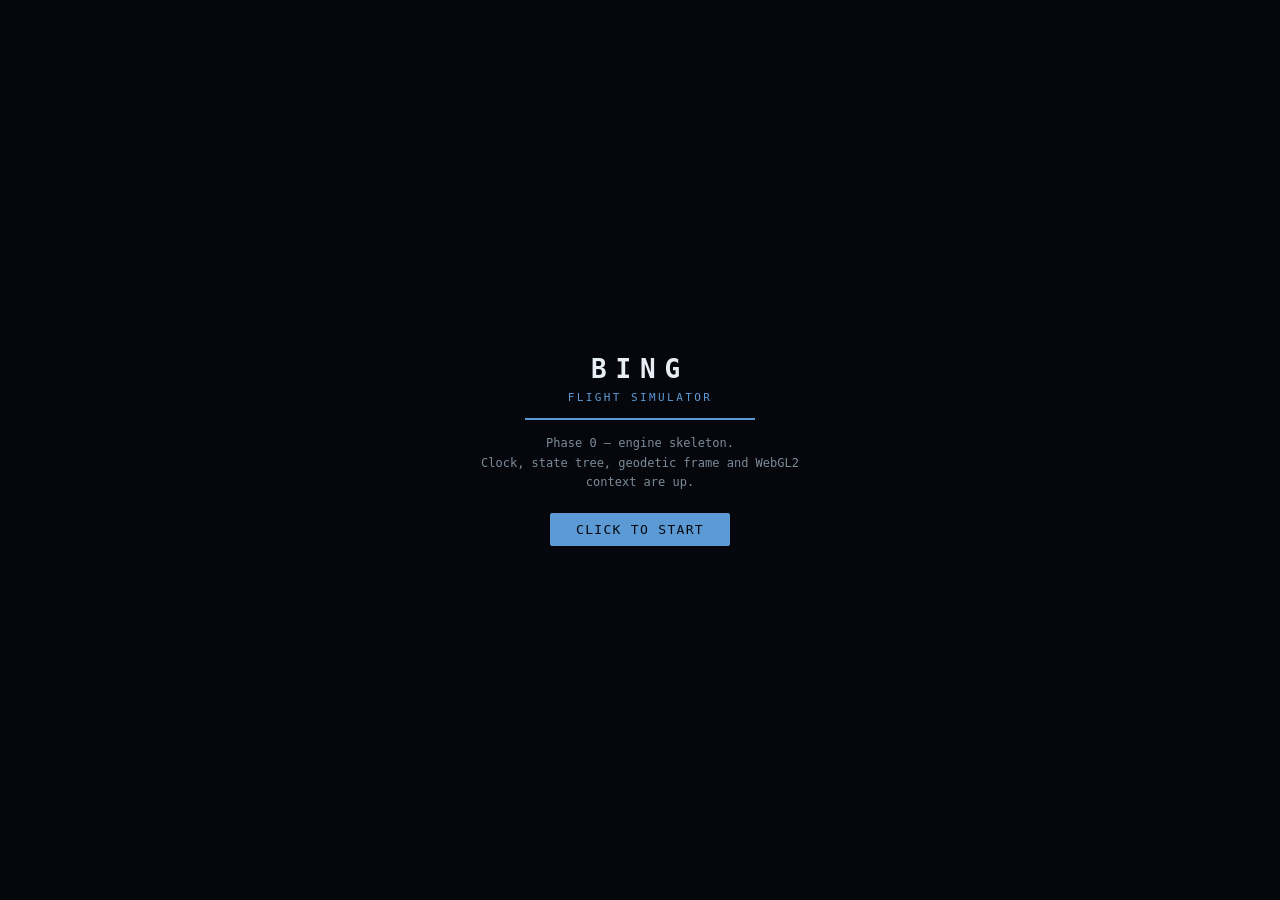
==== flightsim/BingFlightSimulator.debug.html @ b3d9a6ca "Bing Flight Simulator: phase 0 engine skeleton and build pipeline Adds flightsim/, a self-contained " ====
<!doctype html>
<html lang="en">
<meta charset="utf-8">
<meta name="viewport" content="width=device-width,initial-scale=1">
<title>Bing Flight Simulator</title>
<style>
  html,body{margin:0;padding:0;height:100%;overflow:hidden;background:#05070c;
    font-family:Consolas,"DejaVu Sans Mono",monospace;color:#c8d2dd;
    -webkit-user-select:none;user-select:none;touch-action:none}
  #stage{position:absolute;inset:0}
  #gl{display:block;width:100%;height:100%;background:#05070c}
  #ovl{position:absolute;inset:0;display:flex;align-items:center;justify-content:center;
    flex-direction:column;gap:14px;background:#05070c;text-align:center;padding:24px;
    box-sizing:border-box;z-index:10}
  #ovl.gone{display:none}
  .bfs-logo{font-size:26px;letter-spacing:.34em;color:#e8eef5;font-weight:700}
  .bfs-logo small{display:block;font-size:11px;letter-spacing:.22em;color:#5c9ad6;
    margin-top:7px;font-weight:400}
  #msg{font-size:12px;color:#7d8b99;max-width:46ch;line-height:1.65}
  #err{font-size:12px;color:#e0574a;max-width:60ch;line-height:1.6;white-space:pre-wrap;
    text-align:left;display:none}
  #go{margin-top:6px;padding:9px 26px;font:inherit;font-size:13px;letter-spacing:.1em;
    color:#05070c;background:#5c9ad6;border:0;border-radius:2px;cursor:pointer}
  #go:hover{background:#7ab0e4}
  #go[disabled]{background:#2b3644;color:#66727f;cursor:default}
  #bar{width:230px;height:2px;background:#1a2029;overflow:hidden}
  #bar i{display:block;height:100%;width:0;background:#5c9ad6;transition:width .18s}
  .pill{position:absolute;left:8px;bottom:8px;font-size:10px;color:#6c7a88;
    background:rgba(6,10,16,.72);padding:3px 8px;border-radius:2px;z-index:5;display:none}
</style>
<body>
<div id="stage">
  <canvas id="gl"></canvas>
  <div class="pill" id="pill"></div>
  <div id="ovl">
    <div class="bfs-logo">BING<small>FLIGHT SIMULATOR</small></div>
    <div id="bar"><i></i></div>
    <div id="msg">Loading…</div>
    <div id="err"></div>
    <button id="go" disabled>CLICK TO START</button>
  </div>
</div>
<script>
/*! Bing Flight Simulator — © 2026. Runs inside WinClone. Built 2026-08-06. */
(function(){"use strict";
var BFS=(window.BFS=window.BFS||{});
/*core/util.js*/
BFS.Util = (function () {
"use strict";
var TAU = Math.PI * 2, DEG = Math.PI / 180, RAD = 180 / Math.PI;
function clamp(v, lo, hi) { return v < lo ? lo : v > hi ? hi : v; }
function lerp(a, b, t) { return a + (b - a) * t; }
function invLerp(a, b, v) { return b === a ? 0 : (v - a) / (b - a); }
function smoothstep(e0, e1, x) { var t = clamp(invLerp(e0, e1, x), 0, 1); return t * t * (3 - 2 * t); }
function sign(v) { return v < 0 ? -1 : v > 0 ? 1 : 0; }
function wrapPi(a) { a = (a + Math.PI) % TAU; if (a < 0) a += TAU; return a - Math.PI; }
function wrap2Pi(a) { a %= TAU; return a < 0 ? a + TAU : a; }
function wrap360(d) { d %= 360; return d < 0 ? d + 360 : d; }
function rateLimit(cur, target, rate, dt) {
var d = target - cur, m = rate * dt;
return d > m ? cur + m : d < -m ? cur - m : target;
}
function lag(cur, target, tau, dt) {
if (tau <= 0) return target;
return target + (cur - target) * Math.exp(-dt / tau);
}
function lut(table, x) {
var n = table.length;
if (x <= table[0][0]) return table[0][1];
if (x >= table[n - 1][0]) return table[n - 1][1];
var lo = 0, hi = n - 1;
while (hi - lo > 1) { var mid = (lo + hi) >> 1; if (table[mid][0] > x) hi = mid; else lo = mid; }
var a = table[lo], b = table[hi];
return a[1] + (b[1] - a[1]) * (x - a[0]) / (b[0] - a[0]);
}
function rng(seed) {
var a = seed >>> 0;
return function () {
a = (a + 0x6D2B79F5) >>> 0;
var t = Math.imul(a ^ (a >>> 15), 1 | a);
t = (t + Math.imul(t ^ (t >>> 7), 61 | t)) ^ t;
return ((t ^ (t >>> 14)) >>> 0) / 4294967296;
};
}
function Ring(n) {
this.buf = new Float64Array(n); this.n = n; this.i = 0; this.count = 0;
}
Ring.prototype.push = function (v) {
this.buf[this.i] = v; this.i = (this.i + 1) % this.n;
if (this.count < this.n) this.count++;
};
Ring.prototype.mean = function () {
if (!this.count) return 0;
var s = 0; for (var i = 0; i < this.count; i++) s += this.buf[i];
return s / this.count;
};
Ring.prototype.max = function () {
var m = -Infinity; for (var i = 0; i < this.count; i++) if (this.buf[i] > m) m = this.buf[i];
return this.count ? m : 0;
};
var safeStorage = (function () {
var backing = null, kind = "memory", mem = new Map();
try {
var probe = window.localStorage;
probe.setItem("__bfs_probe__", "1");
probe.removeItem("__bfs_probe__");
backing = probe; kind = "localStorage";
} catch (e) { backing = null; kind = "memory"; }
return {
kind: kind,
persistent: kind === "localStorage",
get: function (k, dflt) {
try {
var v = backing ? backing.getItem(k) : (mem.has(k) ? mem.get(k) : null);
return v == null ? (dflt === undefined ? null : dflt) : v;
} catch (e) { return dflt === undefined ? null : dflt; }
},
set: function (k, v) {
try { if (backing) backing.setItem(k, String(v)); else mem.set(k, String(v)); return true; }
catch (e) { mem.set(k, String(v)); return false; }
},
getJSON: function (k, dflt) {
var raw = this.get(k, null);
if (raw == null) return dflt;
try { return JSON.parse(raw); } catch (e) { return dflt; }
},
setJSON: function (k, v) { return this.set(k, JSON.stringify(v)); }
};
})();
function fmtBytes(n) {
if (n < 1024) return n + " B";
if (n < 1048576) return (n / 1024).toFixed(1) + " KB";
return (n / 1048576).toFixed(1) + " MB";
}
return {
TAU: TAU, DEG: DEG, RAD: RAD,
clamp: clamp, lerp: lerp, invLerp: invLerp, smoothstep: smoothstep, sign: sign,
wrapPi: wrapPi, wrap2Pi: wrap2Pi, wrap360: wrap360,
rateLimit: rateLimit, lag: lag, lut: lut,
rng: rng, Ring: Ring,
safeStorage: safeStorage, fmtBytes: fmtBytes
};
})();
/*core/vecmat.js*/
BFS.V = (function () {
"use strict";
function v3(x, y, z) { var a = new Float64Array(3); a[0] = x || 0; a[1] = y || 0; a[2] = z || 0; return a; }
function set3(o, x, y, z) { o[0] = x; o[1] = y; o[2] = z; return o; }
function copy3(o, a) { o[0] = a[0]; o[1] = a[1]; o[2] = a[2]; return o; }
function add3(o, a, b) { o[0] = a[0] + b[0]; o[1] = a[1] + b[1]; o[2] = a[2] + b[2]; return o; }
function sub3(o, a, b) { o[0] = a[0] - b[0]; o[1] = a[1] - b[1]; o[2] = a[2] - b[2]; return o; }
function scale3(o, a, s) { o[0] = a[0] * s; o[1] = a[1] * s; o[2] = a[2] * s; return o; }
function addScaled3(o, a, b, s) { o[0] = a[0] + b[0] * s; o[1] = a[1] + b[1] * s; o[2] = a[2] + b[2] * s; return o; }
function dot3(a, b) { return a[0] * b[0] + a[1] * b[1] + a[2] * b[2]; }
function len3(a) { return Math.sqrt(a[0] * a[0] + a[1] * a[1] + a[2] * a[2]); }
function len3sq(a) { return a[0] * a[0] + a[1] * a[1] + a[2] * a[2]; }
function cross3(o, a, b) {
var x = a[1] * b[2] - a[2] * b[1],
y = a[2] * b[0] - a[0] * b[2],
z = a[0] * b[1] - a[1] * b[0];
o[0] = x; o[1] = y; o[2] = z; return o;
}
function norm3(o, a) {
var l = len3(a);
if (l < 1e-12) { o[0] = 0; o[1] = 0; o[2] = 0; return o; }
var s = 1 / l; o[0] = a[0] * s; o[1] = a[1] * s; o[2] = a[2] * s; return o;
}
function lerp3(o, a, b, t) {
o[0] = a[0] + (b[0] - a[0]) * t;
o[1] = a[1] + (b[1] - a[1]) * t;
o[2] = a[2] + (b[2] - a[2]) * t;
return o;
}
function quat() { var q = new Float64Array(4); q[0] = 1; return q; }
function qset(o, w, x, y, z) { o[0] = w; o[1] = x; o[2] = y; o[3] = z; return o; }
function qcopy(o, q) { o[0] = q[0]; o[1] = q[1]; o[2] = q[2]; o[3] = q[3]; return o; }
function qmul(o, a, b) {
var aw = a[0], ax = a[1], ay = a[2], az = a[3],
bw = b[0], bx = b[1], by = b[2], bz = b[3];
o[0] = aw * bw - ax * bx - ay * by - az * bz;
o[1] = aw * bx + ax * bw + ay * bz - az * by;
o[2] = aw * by - ax * bz + ay * bw + az * bx;
o[3] = aw * bz + ax * by - ay * bx + az * bw;
return o;
}
function qnorm(o, q) {
var l = Math.sqrt(q[0] * q[0] + q[1] * q[1] + q[2] * q[2] + q[3] * q[3]);
if (l < 1e-12) return qset(o, 1, 0, 0, 0);
var s = 1 / l; o[0] = q[0] * s; o[1] = q[1] * s; o[2] = q[2] * s; o[3] = q[3] * s; return o;
}
function qconj(o, q) { o[0] = q[0]; o[1] = -q[1]; o[2] = -q[2]; o[3] = -q[3]; return o; }
function qrot(o, q, v) {
var w = q[0], x = q[1], y = q[2], z = q[3],
vx = v[0], vy = v[1], vz = v[2];
var tx = 2 * (y * vz - z * vy),
ty = 2 * (z * vx - x * vz),
tz = 2 * (x * vy - y * vx);
o[0] = vx + w * tx + (y * tz - z * ty);
o[1] = vy + w * ty + (z * tx - x * tz);
o[2] = vz + w * tz + (x * ty - y * tx);
return o;
}
function qrotInv(o, q, v) {
var w = -q[0], x = q[1], y = q[2], z = q[3],
vx = v[0], vy = v[1], vz = v[2];
var tx = 2 * (y * vz - z * vy),
ty = 2 * (z * vx - x * vz),
tz = 2 * (x * vy - y * vx);
o[0] = vx + w * tx + (y * tz - z * ty);
o[1] = vy + w * ty + (z * tx - x * tz);
o[2] = vz + w * tz + (x * ty - y * tx);
return o;
}
function qIntegrate(o, q, omega, dt) {
var hx = omega[0] * dt * 0.5, hy = omega[1] * dt * 0.5, hz = omega[2] * dt * 0.5;
var w = q[0], x = q[1], y = q[2], z = q[3];
o[0] = w + (-x * hx - y * hy - z * hz);
o[1] = x + (w * hx + y * hz - z * hy);
o[2] = y + (w * hy - x * hz + z * hx);
o[3] = z + (w * hz + x * hy - y * hx);
return qnorm(o, o);
}
function qSlerp(o, a, b, t) {
var d = a[0] * b[0] + a[1] * b[1] + a[2] * b[2] + a[3] * b[3], s = 1;
if (d < 0) { d = -d; s = -1; }
if (d > 0.9995) {
for (var i = 0; i < 4; i++) o[i] = a[i] + (b[i] * s - a[i]) * t;
return qnorm(o, o);
}
var th = Math.acos(d), st = Math.sin(th),
wa = Math.sin((1 - t) * th) / st, wb = Math.sin(t * th) / st * s;
for (var j = 0; j < 4; j++) o[j] = a[j] * wa + b[j] * wb;
return o;
}
function qFromEuler(o, roll, pitch, yaw) {
var cr = Math.cos(roll * 0.5), sr = Math.sin(roll * 0.5),
cp = Math.cos(pitch * 0.5), sp = Math.sin(pitch * 0.5),
cy = Math.cos(yaw * 0.5), sy = Math.sin(yaw * 0.5);
o[0] = cr * cp * cy + sr * sp * sy;
o[1] = sr * cp * cy - cr * sp * sy;
o[2] = cr * sp * cy + sr * cp * sy;
o[3] = cr * cp * sy - sr * sp * cy;
return o;
}
function qToEuler(o, q) {
var w = q[0], x = q[1], y = q[2], z = q[3];
o[0] = Math.atan2(2 * (w * x + y * z), 1 - 2 * (x * x + y * y));
var s = 2 * (w * y - z * x);
o[1] = Math.asin(s < -1 ? -1 : s > 1 ? 1 : s);
o[2] = Math.atan2(2 * (w * z + x * y), 1 - 2 * (y * y + z * z));
return o;
}
function mat4() {
var m = new Float64Array(16);
m[0] = m[5] = m[10] = m[15] = 1;
return m;
}
function mIdent(o) {
o.fill(0); o[0] = o[5] = o[10] = o[15] = 1; return o;
}
function mMul(o, a, b) {
for (var c = 0; c < 4; c++) {
var b0 = b[c * 4], b1 = b[c * 4 + 1], b2 = b[c * 4 + 2], b3 = b[c * 4 + 3];
o[c * 4]     = a[0] * b0 + a[4] * b1 + a[8]  * b2 + a[12] * b3;
o[c * 4 + 1] = a[1] * b0 + a[5] * b1 + a[9]  * b2 + a[13] * b3;
o[c * 4 + 2] = a[2] * b0 + a[6] * b1 + a[10] * b2 + a[14] * b3;
o[c * 4 + 3] = a[3] * b0 + a[7] * b1 + a[11] * b2 + a[15] * b3;
}
return o;
}
function mTranslate(o, x, y, z) { mIdent(o); o[12] = x; o[13] = y; o[14] = z; return o; }
function mScale(o, x, y, z) { mIdent(o); o[0] = x; o[5] = y; o[10] = z; return o; }
function mFromQuat(o, q, tx, ty, tz) {
var w = q[0], x = q[1], y = q[2], z = q[3];
var x2 = x + x, y2 = y + y, z2 = z + z;
var xx = x * x2, xy = x * y2, xz = x * z2,
yy = y * y2, yz = y * z2, zz = z * z2,
wx = w * x2, wy = w * y2, wz = w * z2;
o[0] = 1 - (yy + zz); o[1] = xy + wz;       o[2] = xz - wy;       o[3] = 0;
o[4] = xy - wz;       o[5] = 1 - (xx + zz); o[6] = yz + wx;       o[7] = 0;
o[8] = xz + wy;       o[9] = yz - wx;       o[10] = 1 - (xx + yy); o[11] = 0;
o[12] = tx || 0;      o[13] = ty || 0;      o[14] = tz || 0;       o[15] = 1;
return o;
}
function mPerspective(o, fovY, aspect, near, far) {
var f = 1 / Math.tan(fovY * 0.5);
o.fill(0);
o[0] = f / aspect; o[5] = f; o[11] = -1;
o[10] = (far + near) / (near - far);
o[14] = (2 * far * near) / (near - far);
return o;
}
function mLookAt(o, eye, target, up) {
var fx = target[0] - eye[0], fy = target[1] - eye[1], fz = target[2] - eye[2];
var rl = 1 / Math.hypot(fx, fy, fz); fx *= rl; fy *= rl; fz *= rl;
var sx = fy * up[2] - fz * up[1],
sy = fz * up[0] - fx * up[2],
sz = fx * up[1] - fy * up[0];
var sl = Math.hypot(sx, sy, sz); if (sl < 1e-9) sl = 1;
sx /= sl; sy /= sl; sz /= sl;
var ux = sy * fz - sz * fy, uy = sz * fx - sx * fz, uz = sx * fy - sy * fx;
o[0] = sx; o[4] = sy; o[8] = sz;  o[12] = -(sx * eye[0] + sy * eye[1] + sz * eye[2]);
o[1] = ux; o[5] = uy; o[9] = uz;  o[13] = -(ux * eye[0] + uy * eye[1] + uz * eye[2]);
o[2] = -fx; o[6] = -fy; o[10] = -fz; o[14] = (fx * eye[0] + fy * eye[1] + fz * eye[2]);
o[3] = 0; o[7] = 0; o[11] = 0; o[15] = 1;
return o;
}
function toF32(out32, m) { for (var i = 0; i < m.length; i++) out32[i] = m[i]; return out32; }
return {
v3: v3, set3: set3, copy3: copy3, add3: add3, sub3: sub3, scale3: scale3,
addScaled3: addScaled3, dot3: dot3, cross3: cross3, norm3: norm3, lerp3: lerp3,
len3: len3, len3sq: len3sq,
quat: quat, qset: qset, qcopy: qcopy, qmul: qmul, qnorm: qnorm, qconj: qconj,
qrot: qrot, qrotInv: qrotInv, qIntegrate: qIntegrate, qSlerp: qSlerp,
qFromEuler: qFromEuler, qToEuler: qToEuler,
mat4: mat4, mIdent: mIdent, mMul: mMul, mTranslate: mTranslate, mScale: mScale,
mFromQuat: mFromQuat, mPerspective: mPerspective, mLookAt: mLookAt, toF32: toF32
};
})();
/*core/geo.js*/
BFS.Geo = (function () {
"use strict";
var U = BFS.Util, V = BFS.V;
var A = 6378137.0;
var F = 1 / 298.257223563;
var E2 = F * (2 - F);
var B = A * (1 - F);
var REBASE_M = 5000;
function geodeticToEcef(out, latDeg, lonDeg, h) {
var lat = latDeg * U.DEG, lon = lonDeg * U.DEG;
var sLat = Math.sin(lat), cLat = Math.cos(lat);
var N = A / Math.sqrt(1 - E2 * sLat * sLat);
out[0] = (N + h) * cLat * Math.cos(lon);
out[1] = (N + h) * cLat * Math.sin(lon);
out[2] = (N * (1 - E2) + h) * sLat;
return out;
}
function ecefToGeodetic(out, x, y, z) {
var p = Math.hypot(x, y);
var th = Math.atan2(z * A, p * B);
var st = Math.sin(th), ct = Math.cos(th);
var ep2 = (A * A - B * B) / (B * B);
var lat = Math.atan2(z + ep2 * B * st * st * st, p - E2 * A * ct * ct * ct);
var lon = Math.atan2(y, x);
var sLat = Math.sin(lat);
var N = A / Math.sqrt(1 - E2 * sLat * sLat);
out[0] = lat * U.RAD;
out[1] = lon * U.RAD;
out[2] = p / Math.cos(lat) - N;
return out;
}
function Frame(latDeg, lonDeg, h) {
this.ecef = new Float64Array(3);
this.lat = 0; this.lon = 0; this.h = 0;
this._m = new Float64Array(9);
this.setOrigin(latDeg || 0, lonDeg || 0, h || 0);
}
Frame.prototype.setOrigin = function (latDeg, lonDeg, h) {
this.lat = latDeg; this.lon = lonDeg; this.h = h;
geodeticToEcef(this.ecef, latDeg, lonDeg, h);
var lat = latDeg * U.DEG, lon = lonDeg * U.DEG;
var sLat = Math.sin(lat), cLat = Math.cos(lat),
sLon = Math.sin(lon), cLon = Math.cos(lon);
var m = this._m;
m[0] = -sLon;         m[1] = cLon;          m[2] = 0;
m[3] = -sLat * cLon;  m[4] = -sLat * sLon;  m[5] = cLat;
m[6] = cLat * cLon;   m[7] = cLat * sLon;   m[8] = sLat;
return this;
};
Frame.prototype.geodeticToEnu = function (out, latDeg, lonDeg, h) {
var e = _tmpEcef;
geodeticToEcef(e, latDeg, lonDeg, h);
var dx = e[0] - this.ecef[0], dy = e[1] - this.ecef[1], dz = e[2] - this.ecef[2];
var m = this._m;
out[0] = m[0] * dx + m[1] * dy + m[2] * dz;
out[1] = m[3] * dx + m[4] * dy + m[5] * dz;
out[2] = m[6] * dx + m[7] * dy + m[8] * dz;
return out;
};
Frame.prototype.enuToGeodetic = function (out, e, n, u) {
var m = this._m;
var x = this.ecef[0] + m[0] * e + m[3] * n + m[6] * u;
var y = this.ecef[1] + m[1] * e + m[4] * n + m[7] * u;
var z = this.ecef[2] + m[2] * e + m[5] * n + m[8] * u;
return ecefToGeodetic(out, x, y, z);
};
Frame.prototype.offsetOf = function (out, other) {
var dx = other.ecef[0] - this.ecef[0],
dy = other.ecef[1] - this.ecef[1],
dz = other.ecef[2] - this.ecef[2];
var m = this._m;
out[0] = m[0] * dx + m[1] * dy + m[2] * dz;
out[1] = m[3] * dx + m[4] * dy + m[5] * dz;
out[2] = m[6] * dx + m[7] * dy + m[8] * dz;
return out;
};
var _tmpEcef = new Float64Array(3);
function distance(lat1, lon1, lat2, lon2) {
var R = 6371008.8;
var p1 = lat1 * U.DEG, p2 = lat2 * U.DEG;
var dp = (lat2 - lat1) * U.DEG, dl = (lon2 - lon1) * U.DEG;
var a = Math.sin(dp / 2) * Math.sin(dp / 2) +
Math.cos(p1) * Math.cos(p2) * Math.sin(dl / 2) * Math.sin(dl / 2);
return 2 * R * Math.asin(Math.min(1, Math.sqrt(a)));
}
function bearing(lat1, lon1, lat2, lon2) {
var p1 = lat1 * U.DEG, p2 = lat2 * U.DEG, dl = (lon2 - lon1) * U.DEG;
var y = Math.sin(dl) * Math.cos(p2);
var x = Math.cos(p1) * Math.sin(p2) - Math.sin(p1) * Math.cos(p2) * Math.cos(dl);
return U.wrap360(Math.atan2(y, x) * U.RAD);
}
function destination(out, lat, lon, bearingDeg, distM) {
var R = 6371008.8, d = distM / R;
var p1 = lat * U.DEG, l1 = lon * U.DEG, b = bearingDeg * U.DEG;
var sp = Math.sin(p1) * Math.cos(d) + Math.cos(p1) * Math.sin(d) * Math.cos(b);
var p2 = Math.asin(Math.min(1, Math.max(-1, sp)));
var l2 = l1 + Math.atan2(Math.sin(b) * Math.sin(d) * Math.cos(p1),
Math.cos(d) - Math.sin(p1) * sp);
out[0] = p2 * U.RAD;
out[1] = ((l2 * U.RAD + 540) % 360) - 180;
return out;
}
function lonToTileX(lon, z) { return (lon + 180) / 360 * Math.pow(2, z); }
function latToTileY(lat, z) {
var r = lat * U.DEG;
return (1 - Math.log(Math.tan(r) + 1 / Math.cos(r)) / Math.PI) / 2 * Math.pow(2, z);
}
function tileXToLon(x, z) { return x / Math.pow(2, z) * 360 - 180; }
function tileYToLat(y, z) {
var n = Math.PI - 2 * Math.PI * y / Math.pow(2, z);
return U.RAD * Math.atan(0.5 * (Math.exp(n) - Math.exp(-n)));
}
function metresPerPixel(lat, z, tileSize) {
return Math.cos(lat * U.DEG) * 2 * Math.PI * A / ((tileSize || 256) * Math.pow(2, z));
}
function decodeTerrarium(r, g, b) { return (r * 256 + g + b / 256) - 32768; }
function magVarUK(lat, lon) {
return -0.30 + 0.145 * (lat - 51.4) - 0.62 * (lon + 3.34);
}
return {
A: A, F: F, E2: E2, REBASE_M: REBASE_M,
geodeticToEcef: geodeticToEcef, ecefToGeodetic: ecefToGeodetic,
Frame: Frame,
distance: distance, bearing: bearing, destination: destination,
lonToTileX: lonToTileX, latToTileY: latToTileY,
tileXToLon: tileXToLon, tileYToLat: tileYToLat,
metresPerPixel: metresPerPixel,
decodeTerrarium: decodeTerrarium, magVarUK: magVarUK
};
})();
/*core/clock.js*/
BFS.Clock = (function () {
"use strict";
var U = BFS.Util;
var SIM_HZ = 120;
var STEP = 1 / SIM_HZ;
var MAX_SUBSTEPS = 8;
var DT_CLAMP = 0.1;
function Clock() {
this.step = STEP;
this.simHz = SIM_HZ;
this.t = 0;
this.frame = 0;
this.tick = 0;
this.accum = 0;
this.alpha = 0;
this.paused = false;
this.pauseReason = "";
this.rate = 1;
this.dropped = 0;
this.lastWall = 0;
this.frameMs = new U.Ring(90);
this.stepMs = new U.Ring(90);
this.fps = 0;
this.load = 0;
this._fpsAccum = 0;
this._fpsFrames = 0;
this._bound = false;
}
Clock.prototype.bindVisibility = function (onChange) {
if (this._bound) return;
this._bound = true;
var self = this;
document.addEventListener("visibilitychange", function () {
if (document.hidden) self.pause("hidden");
else if (self.pauseReason === "hidden") self.resume();
if (onChange) onChange(self);
});
window.addEventListener("blur", function () {
if (!self.paused) { self.pause("blur"); if (onChange) onChange(self); }
});
window.addEventListener("focus", function () {
if (self.pauseReason === "blur") { self.resume(); if (onChange) onChange(self); }
});
};
Clock.prototype.pause = function (reason) {
this.paused = true;
this.pauseReason = reason || "user";
this.accum = 0;
};
Clock.prototype.resume = function () {
this.paused = false;
this.pauseReason = "";
this.lastWall = 0;
this.accum = 0;
};
Clock.prototype.togglePause = function () {
if (this.paused) this.resume(); else this.pause("user");
return this.paused;
};
Clock.prototype.beginFrame = function (wallMs) {
this.frame++;
if (!this.lastWall) { this.lastWall = wallMs; return 0; }
var dt = (wallMs - this.lastWall) / 1000;
this.lastWall = wallMs;
this.frameMs.push(dt * 1000);
this._fpsAccum += dt; this._fpsFrames++;
if (this._fpsAccum >= 0.5) {
this.fps = this._fpsFrames / this._fpsAccum;
this._fpsAccum = 0; this._fpsFrames = 0;
}
this.load = this.frameMs.mean() / 16.67;
if (dt < 0) dt = 0;
if (dt > DT_CLAMP) dt = DT_CLAMP;
if (this.paused) { this.alpha = 0; return 0; }
this.accum += dt * this.rate;
var steps = Math.floor(this.accum / this.step);
if (steps > MAX_SUBSTEPS) {
this.dropped += (steps - MAX_SUBSTEPS) * this.step;
this.accum = MAX_SUBSTEPS * this.step;
steps = MAX_SUBSTEPS;
}
this.accum -= steps * this.step;
this.alpha = this.accum / this.step;
return steps;
};
Clock.prototype.advance = function () {
this.t += this.step;
this.tick++;
};
Clock.prototype.every = function (n, offset) { return (this.tick % n) === (offset || 0); };
Clock.prototype.is30Hz = function () { return (this.tick & 3) === 0; };
Clock.prototype.is10Hz = function () { return (this.tick % 12) === 6; };
return { Clock: Clock, SIM_HZ: SIM_HZ, STEP: STEP, MAX_SUBSTEPS: MAX_SUBSTEPS, DT_CLAMP: DT_CLAMP };
})();
/*core/state.js*/
BFS.State = (function () {
"use strict";
var V = BFS.V;
var PHASE = {
ELEC_PWR: 1, FIRST_ENG_START: 2, FIRST_ENG_TO_PWR: 3, ABOVE_80KT: 4,
LIFTOFF: 5, CLIMB: 6, CRUISE: 7, DESCENT: 8, APPROACH: 9, TOUCHDOWN: 10
};
function create() {
var s = {
t: 0,
phase: PHASE.ELEC_PWR,
preset: "cold",
ctl: {
stick: [0, 0],
pedals: 0,
tiller: 0,
brakeL: 0, brakeR: 0,
parkBrake: true,
thrust: [0, 0],
flapLever: 0,
speedbrake: 0,
gearLever: 1,
sw: {}
},
truth: {
geo: new Float64Array(3),
enu: new Float64Array(3),
vBody: new Float64Array(3),
vEnu: new Float64Array(3),
quat: V.quat(),
omega: new Float64Array(3),
accel: new Float64Array(3),
agl: 0,
onGround: true,
crashed: false
},
env: {
rho: 1.225, T: 288.15, p: 101325, a: 340.29,
qnh: 1013.25, oat: 15,
wind: new Float64Array(3),
turb: new Float64Array(3),
sunDir: new Float64Array(3)
},
mass: {
m: 60000, zfw: 55000, gw: 60000,
cg: new Float64Array(3),
cgPctMac: 27,
I: new Float64Array(9),
fuel: { left: 0, right: 0, centre: 0, total: 0 }
},
sys: {
elec: null, hyd: null, fuel: null, pneu: null, apu: null,
eng: [engineState(), engineState()],
gear: {
lever: 1, pos: [1, 1, 1],
stroke: [0, 0, 0],
wow: [true, true, true],
brakeTemp: [40, 40, 40, 40],
autobrake: 0
}
},
adr: {
ias: 0, tas: 0, gs: 0, mach: 0,
altBaro: 0, altStd: 0, ralt: 0,
pitch: 0, roll: 0, hdgTrue: 0, hdgMag: 0, trk: 0,
vs: 0, fpa: 0, aoa: 0, slip: 0,
valid: { adr1: false, adr2: false, ir1: false, ir2: false }
},
cmd: {
law: "direct",
surfaces: { elev: 0, ail: 0, rud: 0, ths: 0 },
thrust: [0, 0],
prot: {}
},
surf: {
elev: 0, ailL: 0, ailR: 0, rud: 0, ths: 0,
spoiler: [0, 0, 0, 0, 0, 0, 0, 0, 0, 0],
flap: 0, slat: 0,
flapTarget: 0, slatTarget: 0
},
aero: {
F: new Float64Array(3), M: new Float64Array(3),
alpha: 0, beta: 0, q: 0, load: 1,
strips: null
},
fcu: { spd: 250, hdg: 0, alt: 5000, vs: 0, spdMode: "sel", hdgMode: "sel", altMode: "sel" },
fma: { thr: "", vert: "", lat: "", appr: "", ap: 0, fd: false, athr: false },
ecam: { alerts: [], sdPage: "DOOR", masterCaution: false, masterWarning: false },
nd: { mode: "ARC", range: 40 },
fms: { plan: [], active: 0 },
ui: { paused: false, view: "forward", pill: "", notices: [] }
};
V.qset(s.truth.quat, 1, 0, 0, 0);
return s;
}
function engineState() {
return {
n1: 0, n2: 0, egt: 15, ff: 0, thrust: 0,
master: false, running: false, starter: false, ignition: false,
revDeploy: 0, oilPsi: 0, oilTemp: 15,
n1Cmd: 0, mode: "off"
};
}
function placeAt(s, latDeg, lonDeg, altM, hdgTrueDeg) {
s.truth.geo[0] = latDeg;
s.truth.geo[1] = lonDeg;
s.truth.geo[2] = altM;
V.set3(s.truth.vBody, 0, 0, 0);
V.set3(s.truth.vEnu, 0, 0, 0);
V.set3(s.truth.omega, 0, 0, 0);
V.qFromEuler(s.truth.quat, 0, 0, -hdgTrueDeg * BFS.Util.DEG);
s.truth.onGround = true;
s.truth.crashed = false;
return s;
}
return { create: create, placeAt: placeAt, PHASE: PHASE };
})();
/*ui/selftest.js*/
BFS.SelfTest = (function () {
"use strict";
function check(name, fn, expect) {
var r;
try { r = { ok: true, value: fn() }; }
catch (e) { r = { ok: false, value: String(e && e.name || e) }; }
return { name: name, threw: !r.ok, value: r.value, expect: expect };
}
function probeWorker() {
return new Promise(function (resolve) {
var url, w;
var done = function (v) {
if (!url) return;
try { w && w.terminate(); URL.revokeObjectURL(url); } catch (e) {  }
url = null;
resolve(v);
};
try {
url = URL.createObjectURL(new Blob(
["self.onmessage=function(e){self.postMessage(e.data*2)}"],
{ type: "text/javascript" }));
w = new Worker(url);
w.onmessage = function (e) {
done({ name: "Worker(blob:)", threw: false,
value: e.data === 42 ? "constructed and round-tripped" : "replied oddly",
expect: "usable here — but the terrain decoder must still work without it" });
};
w.onerror = function () {
done({ name: "Worker(blob:)", threw: true, value: "script failed to run",
expect: "decode stays on the main thread" });
};
w.postMessage(21);
setTimeout(function () {
done({ name: "Worker(blob:)", threw: true, value: "constructed but never replied",
expect: "decode stays on the main thread" });
}, 1200);
} catch (e) {
done({ name: "Worker(blob:)", threw: true, value: String(e.name || e),
expect: "decode stays on the main thread" });
}
});
}
function run() {
var results = [];
results.push(check("localStorage", function () {
window.localStorage.setItem("__bfs__", "1");
window.localStorage.removeItem("__bfs__");
return "readable and writable";
}, "should THROW under WinClone (opaque origin)"));
results.push(check("indexedDB", function () {
if (!window.indexedDB) return "absent";
window.indexedDB.open("__bfs__");
return "openable";
}, "should THROW or be absent under WinClone"));
results.push(check("pointer lock", function () {
return document.body.requestPointerLock ? "API present" : "API absent";
}, "API may exist but the request is denied — never rely on it"));
results.push(check("fullscreen", function () {
return document.fullscreenEnabled ? "enabled" : "disabled";
}, "should be DISABLED — no allowfullscreen on the iframe"));
results.push(check("origin", function () {
return String(window.origin || location.origin);
}, '"null" under WinClone'));
results.push(check("DecompressionStream", function () {
if (typeof DecompressionStream !== "function") throw new Error("missing");
return "available";
}, "REQUIRED — the payload is gzipped"));
results.push(check("fetch cross-origin", function () {
return typeof fetch === "function" ? "available" : "missing";
}, "REQUIRED for terrain, though the sim flies without it"));
results.push(check("createImageBitmap", function () {
return typeof createImageBitmap === "function" ? "available" : "missing";
}, "REQUIRED — off-thread PNG decode for elevation tiles"));
results.push(check("OffscreenCanvas", function () {
return typeof OffscreenCanvas === "function" ? "available" : "missing";
}, "preferred; a plain canvas is the fallback"));
results.push(check("WebGL2", function () {
var c = document.createElement("canvas");
var gl = c.getContext("webgl2", { antialias: false });
if (!gl) throw new Error("no context");
var dbg = gl.getExtension("WEBGL_debug_renderer_info");
var name = dbg ? gl.getParameter(dbg.UNMASKED_RENDERER_WEBGL) : "renderer hidden";
return name + " | max texture " + gl.getParameter(gl.MAX_TEXTURE_SIZE);
}, "REQUIRED"));
results.push(check("devicePixelRatio", function () {
return String(window.devicePixelRatio) + " @ " +
window.innerWidth + "x" + window.innerHeight;
}, "informational — 760x526 is the default WinClone window body"));
return results;
}
function runAsync() {
var results = run();
return probeWorker().then(function (w) {
results.splice(2, 0, w);
return results;
});
}
function render(results, into) {
var opaque = results.find(function (r) { return r.name === "origin"; });
var isSandboxed = opaque && opaque.value === "null";
var storage = results.find(function (r) { return r.name === "localStorage"; });
var rows = results.map(function (r) {
var mark = r.threw ? "THREW" : "ok";
var colour = r.threw ? "#d9a441" : "#7fb069";
return '<tr><td style="color:#8b97a3;padding:2px 12px 2px 0">' + r.name +
'</td><td style="color:' + colour + ';padding-right:12px">' + mark +
'</td><td style="color:#c8d2dd">' + String(r.value).slice(0, 90) +
'</td><td style="color:#5c6875;padding-left:12px">' + r.expect + "</td></tr>";
}).join("");
var verdict = isSandboxed
? '<div style="color:#7fb069">Opaque origin confirmed — this is the real WinClone environment.</div>'
: '<div style="color:#d9a441">Origin is <b>' + (opaque ? opaque.value : "?") +
"</b>, not <b>null</b>. This is NOT the sandbox WinClone uses.<br>" +
"Results below are from a more permissive environment. Use sandbox.html " +
"before trusting anything about storage, workers or pointer lock.</div>";
if (!storage.threw && isSandboxed) {
verdict += '<div style="color:#e0574a;margin-top:6px">localStorage is writable in an ' +
"opaque origin, which should be impossible. The harness is wrong.</div>";
}
into.innerHTML =
'<div style="text-align:left;font-size:11px;line-height:1.6;max-width:100%;overflow:auto">' +
'<div style="font-size:14px;letter-spacing:.2em;color:#e8eef5;margin-bottom:10px">' +
"BING FLIGHT SIMULATOR — SELF TEST</div>" + verdict +
'<table style="margin-top:12px;border-collapse:collapse">' + rows + "</table></div>";
}
return { run: run, runAsync: runAsync, probeWorker: probeWorker, render: render };
})();
/*main.js*/
BFS.main = function (host) {
"use strict";
var U = BFS.Util, V = BFS.V, Geo = BFS.Geo;
var params = host.params || new URLSearchParams("");
var overlay = host.overlay, message = host.message, button = host.button;
if (params.get("selftest")) {
return BFS.SelfTest.runAsync().then(function (r) { BFS.SelfTest.render(r, overlay); });
}
var canvas = host.canvas;
var gl = canvas.getContext("webgl2", {
alpha: false,
antialias: false,
depth: true,
stencil: false,
powerPreference: "high-performance",
preserveDrawingBuffer: false,
failIfMajorPerformanceCaveat: false
});
if (!gl) {
message.textContent = "This browser could not create a WebGL2 context, which " +
"Bing Flight Simulator needs. Try a different browser, or check that hardware " +
"acceleration is enabled.";
button.style.display = "none";
return Promise.resolve();
}
var renderScale = 1;
var viewW = 1, viewH = 1;
function resize() {
var w = canvas.clientWidth | 0, h = canvas.clientHeight | 0;
if (!w || !h) return false;
var dpr = Math.min(window.devicePixelRatio || 1, 2) * renderScale;
var bw = Math.max(1, Math.round(w * dpr)), bh = Math.max(1, Math.round(h * dpr));
if (canvas.width !== bw || canvas.height !== bh) {
canvas.width = bw; canvas.height = bh;
}
viewW = bw; viewH = bh;
return true;
}
if (window.ResizeObserver) new ResizeObserver(resize).observe(canvas);
else window.addEventListener("resize", resize);
var clock = new BFS.Clock.Clock();
var sim = BFS.State.create();
var SPAWN = { lat: 51.396702, lon: -3.343330, alt: 67.1, hdg: 30 };
BFS.State.placeAt(sim, SPAWN.lat, SPAWN.lon, SPAWN.alt, SPAWN.hdg);
var frame = new Geo.Frame(SPAWN.lat, SPAWN.lon, SPAWN.alt);
var rebases = 0;
function updateFrame() {
frame.geodeticToEnu(sim.truth.enu, sim.truth.geo[0], sim.truth.geo[1], sim.truth.geo[2]);
var d = Math.hypot(sim.truth.enu[0], sim.truth.enu[1]);
if (d > Geo.REBASE_M) {
frame.setOrigin(sim.truth.geo[0], sim.truth.geo[1], frame.h);
frame.geodeticToEnu(sim.truth.enu, sim.truth.geo[0], sim.truth.geo[1], sim.truth.geo[2]);
rebases++;
}
}
updateFrame();
var keys = Object.create(null);
function isOurs(e) { return !e.ctrlKey && !e.altKey && !e.metaKey; }
window.addEventListener("keydown", function (e) {
if (!isOurs(e)) return;
keys[e.code] = true;
if (e.code === "KeyP") clock.togglePause();
if (e.code === "F8") { frame.setOrigin(sim.truth.geo[0], sim.truth.geo[1], frame.h); rebases++; }
if (e.code === "Backquote") debugOn = !debugOn;
if (e.code === "Space" || e.code.slice(0, 5) === "Arrow") e.preventDefault();
});
window.addEventListener("keyup", function (e) { keys[e.code] = false; });
var debugOn = params.get("debug") !== "0";
var hud = document.createElement("div");
hud.style.cssText =
"position:absolute;left:8px;top:8px;z-index:6;font:11px/1.55 Consolas,monospace;" +
"color:#9fb0c0;background:rgba(6,10,16,.66);padding:7px 10px;border-radius:2px;" +
"white-space:pre;pointer-events:none";
canvas.parentNode.appendChild(hud);
var pill = host.pill;
function notice(text) {
if (!pill) return;
pill.textContent = text;
pill.style.display = text ? "block" : "none";
}
if (!U.safeStorage.persistent) {
notice("No persistent storage in this window — settings and progress are not saved");
}
var running = false;
function stepSim() {
sim.t = clock.t;
updateFrame();
}
function render() {
gl.viewport(0, 0, viewW, viewH);
gl.clearColor(0.055, 0.075, 0.105, 1);
gl.clear(gl.COLOR_BUFFER_BIT | gl.DEPTH_BUFFER_BIT);
}
function tuneQuality() {
if (clock.load > 1.35 && renderScale > 0.5) { renderScale = Math.max(0.5, renderScale - 0.1); resize(); }
else if (clock.load < 0.7 && renderScale < 1) { renderScale = Math.min(1, renderScale + 0.05); resize(); }
}
function drawHud() {
if (!debugOn) { hud.style.display = "none"; return; }
hud.style.display = "block";
var g = sim.truth.geo, e = sim.truth.enu;
hud.textContent =
"BING FLIGHT SIMULATOR — phase 0 skeleton\n" +
"fps    " + clock.fps.toFixed(0).padStart(5) +
"   frame " + clock.frameMs.mean().toFixed(1) + " ms" +
"   load " + (clock.load * 100).toFixed(0) + "%\n" +
"sim t  " + clock.t.toFixed(1).padStart(5) + " s" +
"   tick " + clock.tick + "   dropped " + clock.dropped.toFixed(2) + " s\n" +
"scale  " + renderScale.toFixed(2) + "   buffer " + viewW + "x" + viewH +
"   dpr " + (window.devicePixelRatio || 1) + "\n" +
"pos    " + g[0].toFixed(6) + ", " + g[1].toFixed(6) + "  " + g[2].toFixed(1) + " m\n" +
"enu    " + e[0].toFixed(1) + ", " + e[1].toFixed(1) + ", " + e[2].toFixed(1) +
"   |xy| " + Math.hypot(e[0], e[1]).toFixed(1) + " m   rebases " + rebases + "\n" +
"origin " + (window.origin === "null" ? "opaque (real sandbox)" : String(window.origin)) +
"   storage " + U.safeStorage.kind + "\n" +
(clock.paused ? "PAUSED (" + clock.pauseReason + ")   " : "") +
"P pause  ` hud  F8 force rebase";
}
function loop(wallMs) {
requestAnimationFrame(loop);
if (!resize()) return;
var steps = clock.beginFrame(wallMs);
for (var i = 0; i < steps; i++) { clock.advance(); stepSim(); }
tuneQuality();
render();
drawHud();
}
message.innerHTML =
"Phase 0 — engine skeleton.<br>" +
"Clock, state tree, geodetic frame and WebGL2 context are up.";
button.disabled = false;
button.textContent = "CLICK TO START";
return new Promise(function (resolve) {
button.addEventListener("click", function start() {
if (running) return;
running = true;
overlay.classList.add("gone");
canvas.tabIndex = 0;
canvas.focus();
clock.bindVisibility(function (c) {
notice(c.paused ? "Paused — " + c.pauseReason : "");
});
resize();
requestAnimationFrame(loop);
resolve();
});
});
};
})();
</script>
<script>
/* Bing Flight Simulator — boot loader.
   The simulator is shipped as one gzip+base64 blob because this page is opened
   inside WinClone's HTML Viewer, whose sandbox gives us an opaque origin: the
   file lives in localStorage as a JSON string, and base64 is the only encoding
   that costs nothing to JSON-escape. See flightsim/README.md. */
(function () {
  "use strict";
  var ovl = document.getElementById("ovl"),
      msg = document.getElementById("msg"),
      err = document.getElementById("err"),
      go  = document.getElementById("go"),
      bar = document.querySelector("#bar i");

  function step(pct, text) { bar.style.width = pct + "%"; if (text) msg.textContent = text; }
  function fail(what, e) {
    msg.textContent = "Bing Flight Simulator could not start.";
    err.style.display = "block";
    err.textContent = what + "\n\n" + (e && e.stack ? e.stack : e) +
      "\n\nIf this build is the compressed one, try BingFlightSimulator.debug.html instead.";
    go.style.display = "none";
  }

  var PAYLOAD_B64 = "";   /* build.mjs substitutes; empty in debug builds, where
                                     the source is already present as a plain <script> */

  function load() {
    if (window.BFS && typeof window.BFS.main === "function") return Promise.resolve();
    if (typeof DecompressionStream !== "function")
      return Promise.reject(new Error("DecompressionStream('gzip') is unavailable in this browser."));
    var bin = atob(PAYLOAD_B64), n = bin.length, bytes = new Uint8Array(n);
    for (var i = 0; i < n; i++) bytes[i] = bin.charCodeAt(i);
    return new Response(
      new Response(bytes).body.pipeThrough(new DecompressionStream("gzip"))
    ).text().then(function (src) {
      /* Indirect construction keeps the simulator out of this closure's scope and
         gives DevTools a named, breakpointable script with real line numbers. */
      (new Function(src + "\n//# sourceURL=BingFlightSim.js"))();
      if (!window.BFS || typeof window.BFS.main !== "function")
        throw new Error("payload evaluated but BFS.main is missing");
    });
  }

  step(15, "Decompressing…");
  load().then(function () {
    step(55, "Initialising…");
    step(100, "");
    return window.BFS.main({
      canvas: document.getElementById("gl"),
      overlay: ovl, message: msg, button: go, pill: document.getElementById("pill"),
      /* srcdoc documents have no query string; the sandbox harness and the debug
         build pass parameters through a global instead. */
      params: new URLSearchParams(window.__BFS_PARAMS__ || location.search)
    });
  }).catch(function (e) { fail("Startup failed.", e); });
})();
</script>
</body>
</html>
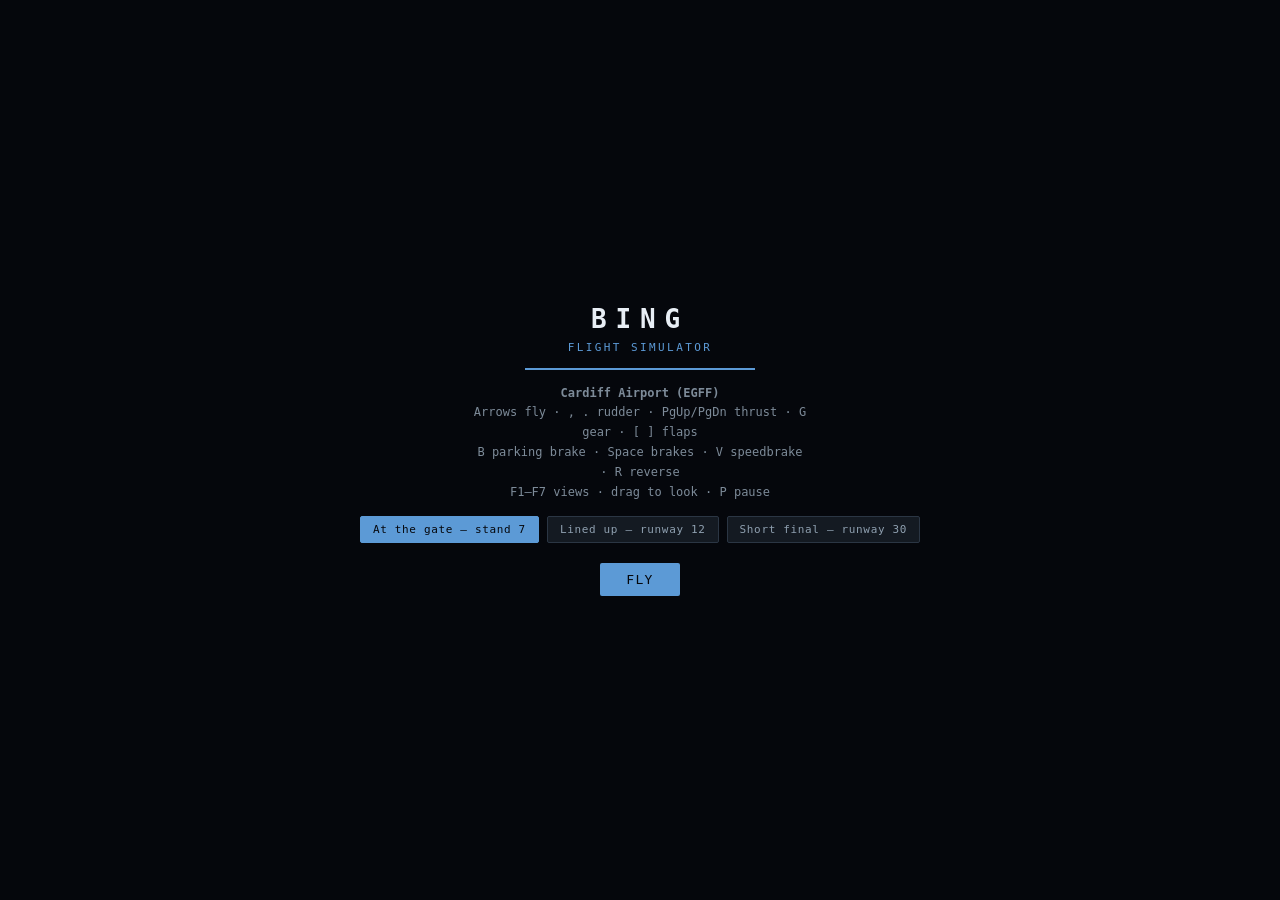
==== commit 0b423773: "Bing Flight Simulator: phase 1 — it flies Cold numbers first: 31 source files, ~6,700 lines, 118.5 K" ====
--- a/flightsim/BingFlightSimulator.debug.html
+++ b/flightsim/BingFlightSimulator.debug.html
@@ -41,7 +41,7 @@
   </div>
 </div>
 <script>
-/*! Bing Flight Simulator — © 2026. Runs inside WinClone. Built 2026-08-06. */
+/*! Bing Flight Simulator — © 2026. Runs inside WinClone. Built 2026-08-07. */
 (function(){"use strict";
 var BFS=(window.BFS=window.BFS||{});
 /*core/util.js*/
@@ -305,6 +305,8 @@
 o[3] = 0; o[7] = 0; o[11] = 0; o[15] = 1;
 return o;
 }
+function nedToEnu(o, v) { var n = v[0], e = v[1], d = v[2]; o[0] = e; o[1] = n; o[2] = -d; return o; }
+function enuToNed(o, v) { var e = v[0], n = v[1], u = v[2]; o[0] = n; o[1] = e; o[2] = -u; return o; }
 function toF32(out32, m) { for (var i = 0; i < m.length; i++) out32[i] = m[i]; return out32; }
 return {
 v3: v3, set3: set3, copy3: copy3, add3: add3, sub3: sub3, scale3: scale3,
@@ -314,7 +316,8 @@
 qrot: qrot, qrotInv: qrotInv, qIntegrate: qIntegrate, qSlerp: qSlerp,
 qFromEuler: qFromEuler, qToEuler: qToEuler,
 mat4: mat4, mIdent: mIdent, mMul: mMul, mTranslate: mTranslate, mScale: mScale,
-mFromQuat: mFromQuat, mPerspective: mPerspective, mLookAt: mLookAt, toF32: toF32
+mFromQuat: mFromQuat, mPerspective: mPerspective, mLookAt: mLookAt, toF32: toF32,
+nedToEnu: nedToEnu, enuToNed: enuToNed
 };
 })();
 /*core/geo.js*/
@@ -608,8 +611,8 @@
 adr: {
 ias: 0, tas: 0, gs: 0, mach: 0,
 altBaro: 0, altStd: 0, ralt: 0,
-pitch: 0, roll: 0, hdgTrue: 0, hdgMag: 0, trk: 0,
-vs: 0, fpa: 0, aoa: 0, slip: 0,
+pitch: 0, roll: 0, hdgTrue: 0, hdgMag: 0, trk: 0, trkMag: 0,
+vs: 0, fpa: 0, aoa: 0, slip: 0, load: 1, onGround: true,
 valid: { adr1: false, adr2: false, ir1: false, ir2: false }
 },
 cmd: {
@@ -654,12 +657,3570 @@
 V.set3(s.truth.vBody, 0, 0, 0);
 V.set3(s.truth.vEnu, 0, 0, 0);
 V.set3(s.truth.omega, 0, 0, 0);
-V.qFromEuler(s.truth.quat, 0, 0, -hdgTrueDeg * BFS.Util.DEG);
+V.qFromEuler(s.truth.quat, 0, 0, hdgTrueDeg * BFS.Util.DEG);
 s.truth.onGround = true;
 s.truth.crashed = false;
 return s;
 }
 return { create: create, placeAt: placeAt, PHASE: PHASE };
+})();
+/*data/dem_egff.js*/
+BFS.DemEGFF = {
+regional: {n:256,lat0:51.2844131,lat1:51.5089909,lon0:-3.5233019,lon1:-3.1633581,b64:"H4sIAAAAAAACA+292XIkSbIlpmbuHgEgl6rq7ju8s/CJTyP8/3d+AYXzQCFfSMpcdt/u6tqyMpFAhC+mI667eeyBQFb2kiW1ZQKBCFczXY4ePfrvCF/Fr3TyT9KBr017fjcdefV09Ceni95rOvIeDr8eHnzmh/8k7fy5/vfy33Dx5/m67a9/lk7YMx15reM2vv4EnP7Zl9l//5+lvV/xj2b/Ux7gfPtf5h/O8QDpgtOERz3u8k+PnZ9zTsDfp/33/fet7P9SD3Dq1S6xfzrxVfxv/57d1/57sP++W3bsDqaTr58uPB+X5ADHTwOeyLfin6eTX7d78887P/F10t+8B3ip/RNcc2vSmf912S+3374zuZv/LT3AsVc49Uku/84vdQ7SGZnfLe1/3ntLZ8aDWz+Tfd4f8Uvexy99BtIZnvf6+J+ufmfXnoBj1rqkhpz/+fdo/2MWO+T3v4z9LzkB8b/Ot8+5ucjS9v94HiBdhf+81P7nnM10s0+ezsgAjyMA/7T/re3/uifgfCzitT3A15UFphva/0ucgGuf3+nPsZv/Xe8BjtV/f8/2P/cE6BNNV52Al9n88Dtc3vpjCNDtI8/fh/0vx+kuQQ2uzynS2SjSPt//T/tfkkPf6qa+DEk6nUMcOpu79d/LcoD01dr/tvnfrbL/dPYrvqSnkI7k/q/nAf5R7P8aJ+CS1z3FJjjcQfyn/eGqDtwt7f/yVz/1yf5p/9e2/+t5gEv9zzn23831D3WD/57yv6/L/tfclHTBCTjH/ofOwa3s//eD/72G/Y+fgMOowan3GP+dDlb+t7d/utFT+cex/6Gfcj4DI13hAfZF+ZfY//L89VJG29+v/S9nWFyb+6Ujt/92/v/6iPD6vcev0/4v4Q5cm/3vPu8vZf9rGQ1/z/Z/GXvgOvvvt/7t7X/ZU7ztCfjbsf+XPgHL5/xl7H/OZ/xSkeeU/S9F4dON3+v1n+30yT50929v/2uwoNfyPa9r/6//BOyyf09lAa/p+dNZ3ui17X/+DNbr2/80T+vcZ3o+i/TQk3+5BS6blTjuk25v/9NPKl1s43TWE770FB37/sNnNJ31aU5lAdda5Dqm3OufgPPt/3XF+vNPwCXn+ZjXfZlHvnZO4tYn4Pr7/7XF+lucgEuyrpdY4lLP/3on4Lbx/7er9i55xtfZ/xJf8HrWf9lPfu38/2/rBKQrn/lveftv7QFuy/+7rQ1vXS1cwvx7Peu/fEbyS9n/dAR47TzwFp3Rcz1/uvp5v6wTeA0b5HYR4FQNl054gMv92/x+0xe0/3m4D1zYA7rm+V/Djn/d+3+uGtRl9n95x/7cWv9y1vep3O+UisS1zz5deVt+i9t/+xPwmnf7Ot9/3RTRa+AvL+v/vJ79z+HIvSyP/VK8p3RBNvPlrX+5B/iy9j//BHzJ2uCaz/kyD/Ba1v8t7X+5B7jlCfiSvMdTnyT9Ztb/bd9Juvje3O4EfFne6+mznL7QnXuZB3jtDsDpyHkN3/pLnoD9+lrnneX0G1j/ktzpdXgA6Sz7n9vxPf/TpJtY+aWV3ykew+v6/vNYy4d+6mtywS7RW7l0XvvSk56u/tTnqUgffs+XWP92MyG3vwcvi0SXsT7SjT/jrT7Tdd7/vGd9u3mwr9H+p/O63+oEnKPFe0nvL31h6/+t2P/yOP/6c46ndPyPeYFLT8BreP5bPJUvZ/+X2jx9Iduffi/n7ro4/6f9fdr/nGh/ieZbeiXbH1JUPsX+PG+a5fQT/u2s/9r2v0XGn17x857expGuPgGvb4P0KrfhdSvRa85AutC3XsrFvtSPpZuegHOef7qY5f6lT8B1/fjz2CxfMvO7Jgc8D9ncvzMCv5LNXr9VTf0y3Oi20R8unP441wf8Y9r4JZXCNWzhy61/yC7nvLdT6m///PWyaPAamzouwWLP5f+/Xoz6xz4Bt/cAl3bhXjL//c9fL40Et7X/bXiXf0sn4HQW8vUgR8dOwC3sf6t5i/Sq7/K1q/DX+XV7Fmu68f0/bv3zbkW64AS8hk3OrRd/m9N3W/zglvY/Ze3zMaCXnoDz7+xluyXhK/I8LzsT6dXtfw376bzptdfMANIX+p5b2/e6OHvL/O/l1v8aTkD66mx/7hO8ZrLxdva/3dTt8RzvazoBXz4G3I7XcApXSze8/S/zTfBFt8oeR8j5kxxjVN2a47nv9V7ObTq9VeO3tP8tdpu/5KmnV/IXr3XzL3/aX5P992Xgl0b/3yIb/y1+5uEnecms+zkT9ulF7+u4Gu8lJ/P8GnA/Bnc9g+FrrPMurbhPfdrLnme64IYf28nwkjPwOhjw9ZsezuWfvh5v+CVTRpd01i+bszm8kedydApeHQFOR+N/+pu7+ZdlgedE1ON+9Lb2v6Wy4eV3OH31tr9V1v0SjvXpDu/+TVwvPQGvkft9KR7crd7lJUjbeZj7Naphl0aAazuBt1C2u8z6fwv+/1J92+P9i+sqq8s8wEs7weliD3VN7P9byv5vhblfm12d6wGu3cFwStPmUi3edKEXvDUycLvJk0vu/vl40PEOa7oi1rxsC+tpTaPrkNh0otb4W0GEXhYBzn3O6QU556kcMJ2BBV6vA3OJ/a+ZgT40yfb1RIBzzkU6+7a9JP9c/vvSLts1M+DXVT5fgw7urSP/pbjrKY7NJafuNht4X9f+t7F++uru/7m14OXqga9f/51voes3Vd8KTfjSdcNlWrfHvvo8teVz38el8f9yS93W/vu9y2+rg/+yk3A4JzwHCTrnaZ8TW477/2N50yE+5m0x2tfoJ6UveDr223L/M76+63ZJLXt7BBjOtvjxLDW92P7H86Bb+v50lp3PjcWXRv9L86DTp/BWZ+BcvYL97+HyvSkv9ytfIj6cc+cun75LN/BEx/O/l+1gebn9r9svrr9/WsUE9mhIXLNF4/K78pLbdj4L5px7f/77OYTLXlrBH34nl+/Nuv7G/lY62vtif33jbpufnM9Gv2UWcJ6/OsW+Od/+t7T9l6oMLn/er6Wjc+yd3G4Xwi3sfx7r8NwM8xofcJ46xutFgEvr/X2vm87wRZfy2S+tBS6z/6150C/1AOfkDOki+9wqAziVV6aLvuOSd3V+Ln+e/c+5/ceyjHNv6rle4LBXvEzH+dDrvGzj3W4Gv2vXdIG3+BIbEc61/3msh9tWgens+/WSztRLZgXTSeufvgHXW/4WteF5W+bPY5S+zP9fv6/sZafgkuzsEvu79U/Pw59n+evPwflP4RzFk8s6wpdkmJfU+fv9/+Vn4Drc8LhHRTxs/Uuq0sM/+zCucMva6fTk68v8f3rV+/8aCrjHJvDqe89n4FI9gkvZCa+p4HgJm/hLWf66M/vyn3OuIn99+w+fgMvZR4djwWudgXPs/9J9GK9zDtLVu1BOVUjnVHKHrX9ex+F8xsL5ln85m+DUjbqdBziF66eDObTHv/NPwMtx3HSR9es/h4vO28sRgpeegtP3/7Lnes0JqvtP+2qtdPQEXMeP27XL4exvv+ePsWH55+kMr37K9q+5we18tDfd9P7vy7nSDvco5tunT8AtJ/jSCe9f/6nafvf9XhIDXqNLdH4f8Nz7f3kX7VRfOFo2BevOX1XCU99/Rs7hsZzD5D9Uz5727rj4BQc7uucw1a5jL7wcOTzHY1/K7Tj9mq4m5PZPdkbqZ3rqBKSjOGa6AHU45f3THu+PWHY8wPkzS4esf8kMy8sQw9vd//N3ai0jewonoL5X9Ts7bv/jGe719t+9//UpLTvv9nDOe8z6X9IDHLu3aeeOHs7mT2dcu/bajevH7M8/I4XTeYi3dGhz9uH64nTMrvO7ZXxQ25er7L//zt+CMXAul3LXeukmd/94tnHY/n6zSvCoaW8E2H/7zzkThzPv/djP0ra78b/s+Zp0pv33Wf+WmeB1KMvlZ+B8Pev92V/M/5Y5ddoTAfZZ+tDvpSP4AhzslsSTuHu7dyPAfjTpFNaza/frOaPX7YR9Sd/v/Owx7dQBCXZtW+f/df53zMr7bJ2O1JeH/j0iQAvNifie9viH0zXgqVu/D2l4OWf8OP50iz2opydIjjGM0968Y3n799v/2Bk4fGYOqzNMuEGAO+ggWr9UHj4dxAD2o0TpiNc/5AOuOwO36Ite5wnSBR7gOEqzeyMPefOCGfJBn7//BOyzf3wuj2TFh2D/Ev7al98tEaJjEeW4p99v/dtwQs4/S9d1AM63/3mz9cvKY9fGI2ayUN7zOvfwZE//3SK6pMWz+FjhEPPrJYo9/OsBCk7If89/LTsS+/36qbmQ2sbnWP8aXdvDMedQbbf0bq9l/7TnXiyjZ9qTkcbfG7ClPGK+lWnPrdPP8s1e5MC/+hN9/4gJMjTibzj/mK3+Ldmf/6o9QDr4SU53g/b1FI6ficv7KKcyjkPv7joGQLrI+rtY/y7el3Zurb/anKOptZD+e7begB6L+btj5X5XnfEEGssnTPRns50zgNz9+fUyFPyMdzDiHGnG4AGWmEU6Eg/Os/9hltk5+tHpqB1Oowvn9wePM3XSSRQoVWi/299zLP3qLH/ve6UJgayv1mqghRW0wK+xxR4dNZitmKCFTO+8oVPS0WvM9m6gg4Z+zkQ/fZI8L1MOOFcDn7CDEUeccKzsz+/N/1nXBEvEaNc77D8D12eA6YT9T58p/t18UTZxCmfdh9PWd6bOsfRW8v3L1UmJWXojd3gS+9/BG1jTVw74iJ+QP0fBFZ0LfiWt5vk1J2Q/0dopQ/L46gnW0NGZGfAJB3w2+7t30fe4+z4Pocb7+GTHLX9+BDjH/uecgUv8f+19js8TpMqv11hvzLD0djXhyfr732KCBlbQUAzg7wXo4AG+oe8A2JD9G7JeEivWqBK/lyIYg9b6IDEhSUxo5R1MuMUNbnDCQaz/EaGyfVOdALT3NZ+wxp7DSK/d7Fh+f/1wyFKnuN3pCg7Tvn7M+b3z4z3YBIeR/mj/OsNi3w+wDneT/97g/LTfwx18wgH1xq7gLXxH9ptv6hMirqAzC+7idY4yg52OOkvJ5tnnUzJij5/wI73HBB9Rb39Df++e1PnXBlvxU/y02LO0O/Gh7GEXX4YCHu6CLavcc85APvv+H2LOHuvGbzF6znhPYsRkCxVM9t9uqfl7H+AdfMaevnP2A2t4C99CAz0+4hYLdnTvm2Bbv996x3e7HZozFrqnuToJEz7jM/aY4Ef68xGf0O2vJwDk+58wie/gV+npFed32xq6yd/1jBqJDlnnnAzgcHW1m13sMpVq/5Ku0D8+1o2rs8K5ztpggnu5PXO8HkLWHmOK9v70dxL9H3vcB9jiSM9tfsX5/r+HDE/4mazPUb/Z6wkLxiw0h8+ivmIk76+fgN8nkv8f6V5/wE84VwbZrO8egG/0JzkbW1zR720wQ0sZZmd2aOhdPuKAx+x/TM0kHcit91ekuxFnPyqZj/IEDsWNdPAk+u8+kd35eSW7LQN58ETxcb5ZnAWkvdEvgeb92Z4UZ/fsHe5hxPm5zr6/q27/siLzDM7zds3m9b+8DtEu0Pzvnuz/K26C/bP4C/6eT8iZZ4aecpPZ/h1F/gk9413BO2hgfp2CuxzCczlB6aT9d/PNQ0ilxsNr/P+xftwcs2e05oFs0kndrrVboRvM9VeRiD5abEw7TOC8wzpIhvbMXoWt31b3P35yv9deYzqOkM3vu/05Zkz27p7xI37EHkdsLPvTE/1ZYtn8eed4NMe7B/iMK1gLgsA/o6UINeEvVFXsVgyHfPQhrlra2+1YWv9Q1bF7/6/x/4d6rluy/YqydrCqnS3eQDEET+urSWqt3WfhmSNXcaViZc1PfC3Wb+ifnjvGyjKJ/XOwt2YF3lFI9jS8PuX/7vEjfqCKcLWoAH/EN7AibHJARqS2OGcrj+gVAvuL+X0m6PFHzCH+H7qZx3OAtGP/QyyGJVd1Fxnajf9wlL3j/+c5T8E1TFIjAbyBe7ijT+2RyP8riTfkDJmfsto/5oOOTGstn6VbWyyf68j+rdzqjv5fkT5FlhJES8SofSyCzj5qaz5pzjI/Up454D198pbez1yVrCjqPxMClcjCk8Q3sGpR0ar5Tz8SXsWI0+Epo+NshbTA1dJON21p/WPZRr5ybm9LWXEH8xN5pnM/2+Abeiad4a3+LlK4uUUwICAfyfavazX2m5PU69mwnIH8Mtt1JVGfzxN7gBWheGr/iCplu4sJYo65m+sUstGz/Kz53c3/N0fwFgbK9N7K+buj3/mMn8imXO0/E3aoGEFjlWNHWctcrW4l9hzKzo5pyaYd/nTac3738xT2o8/n2H/OcD3uzE96/r6OnsGaPhc/pzt6IlnwlvrkLSuzItWc3n73yhwv2P5ImXQy3GCQ+rGlmNrSO+nR4/saHsgKKHdMKzu2Rmt1W/08462Z49QoGNBWbNnCSB5+/rSI39CtTxTd5rPxWarQhp7EnCcMdrrmE1ronTCKNZ+WHnu6/Un+ZFmhHdskkfaiqoyDOgbQ7mGq70egz7X/IyarjxvqrrT0f40hbiPlvnmBvpWDupRot6unPDkLDptCblYoM/TOD+eKI9VVWU7AfFfBfPyMDK5Dn7Ax+3vWnu3uRUxaa8XZJ22pp7CldzZ/wjX57rl2m6PMt/AgpxwJKWKkYKTzMWe/g2QzilSD1bF8gp+RK07NU45l5/uz7rSnG7UNdXR3xP5LhOCY/X8mr/ceCjJuwVV2R5+e/Xcr3r7G0vxWaVTPIaNzxleRSMudGa6XMHRcJrp/sSbjE6D+Ve2vX5EpKtzRO3L7R+tnwxpjXY3oqNwc7zd0Ahj9eyA/z32GR7rlc+/hjnKcJBbd0J3m07sl+xbUvmJj540znom8g+aqhdCQfAY3OB2xf6J43MgnmW2GeMoD6P/tt/9POGezjIu0cCe9Fs1o+Clp16QxezP+nYOXQqnuE9TMXo+0jLM0dkIKxnxhlLuU7J5yby5bHY5kE80BgLKQO+kN8hlJloflBXIfGWdZKpORbv5WvNPMLVmR/Xv6fUYt5s8957nq+Qb6LvYBs4ff4lT1pnPIK/mnteGZDeHGt+IZ95+CdNT+2Z7p2vzl4ROwi4dH60/UEdWaa+6Y31PU037cQBGvtW5brhAVj0to+XrMAuoTUMTCMf/Szz2ZHWZrzl/HOUBDkVhPJD/XJCexgXvxrjn4/HYn/9dcE4VdwBlJofs8kifq6WytCMVyXtBAGE5HNS5XnSjneH5nG3zCnnpHfJbHPTVcY9hzWlQ7fMvewg97UYFj9n8OP2e//fefgB/xf4Lv0TtwKE+ylb+LnPo1dWcyPdmJbghIz6UxboZW08t+T6wlU8U6qqu+mBnw/08S9RWNYY85Ygv30rVj3KVYrZ/JXzWS27jXbyUSxPo/Q91/8CpjNISC+1Kr0DPu8TM+IedzrfmWRCfziW5/L3VqMWRr+SsveuJgKEVDeEKhd3Eo/0t7MwAgPMr5FA0UPJ4HIHXOfg8/UC23pn6VZsqNWHfOh+ZP1ku87yTL6e3pq/3BIkFecPvTga5i3TOP1Z/aWlkik6D/Gv+BnnwjCEAS6xWKQJ3Vn47WNXQC8iJTWXYJ1Rrqvfn+FkLzWjnbs11mFJfxrWRxr6Un9YhPxB9Q9tCAinqkEGmiH6hZSsxPGeSJp7Oyv2j/J4RqsgZPnoBB/HsniE0r74+R28aeyFwPaU09n9ARs9m/kWeTrctS8yP219ma/Rbc7Vs4D98ZA/w+RqmvNJKvpPPXSD6V5RPo/VfMvjVrQYhSPs/llsGAMXE91wiamSVj+yDVXic54EixcL5vG6oG1f6T/TM+hfhccpWLZMmtB/m+Hg+hrSl8grnDFrOY+V6+gV8pDygnTgDif6w6b8lOeZLYrohNL76Mnz9X6K351rw4jzWTKy0wSkcC1f4lMDIAlvMXPm8z23+usLJ4eK7pW+N15WBF7rpliWSddaD0XCRwD1PsRMXeANfVjABof0Fzn/lk8KngiMEncPYAn+lZTYJURAukKieaUE+Aegc9pWjnZoPN3tmZATnzXO30LjpgrIGzmAkB6pu0nF94a3g3Yu2hVtAGhnSRzzNardNa1tdUmRbsoJJpgbSVYH+tBL1G1PdbjLsV0aw5xo5kkclwvyZEYveIHA2aULP6vWtC3sZ/xx4g2KcBqyMVh2YPxLcOBP0CsSV7h2fhD4HUr/5L8+Qi0WwKLAetVmONPMk5WvbYinEWsnkB/uwryn3m9zxXKz9i3kEDlujwSm7bFO4BP5vW+NGZPiFnYYyOJOuTx3yj2eHG1fEWq1vuqIujdXoCJukLpSpf5/f5RPjZWnDaudfk6H4KzBwU9LDZ6Q4m6seBcb1H8ufJ2AKtVQvuL5IxENn+DdV9HayCH+HPN1AUmP97IE8wYvQpHFufJTMoGHvS+gSS3cEizzyDMuUSFHRMI1uHlE/0SrquW7r980/5TDftDibqUeyegdYYSSV4KX7d1t6PYy/zuRqwsfvhvq2pTkBkWED4PNHzo5255aRVEbQXBSn1TuJI96ujamTOd0Z8t6jss3hCRgla8w1e8WXBdNj+gyBKfMaBUMROst8UsnWQWD8KKjnfMY07mn0m8c7cLXoWDFFPeWvcknnyaLLvyVVnmz9vqvhRI8a5WGcixv5mK7XPXJfOGBb3Gkbiu/dSse36gdbO2YTRP/Jz8Ls6iUUYBWlDbqi+OlZb2RD5Xa5sxAUdE6mnrfg+Dca/beUZj5QVDbgmdAIJp+f7fW9MkSz1QME28HVi/6kJnaPRcm3lhHMetq6wrWSed5TzMn82Pged3BPNYrlmmn3TE2HDI+pzUjbEgIOgBfw586I3ki1PcJZa7FhpbymHd8fZOKMSM3L6RKg0s404Y3+kLt3u/[base64]/morCHVvTzeHbmwKiL3XImgY3CDZEmITUPQp9E78nTvvL0mkqpGWYiiLT2lEdRXtGkz2e5PY/xF74mF4DcqxHs2fJmDExvv9yW5nkt+PnGlG/AbpLcw/eU0slrVgPH4j1AP0oTrlp7UWy3qPdLbwI2WrJbBZNGrOJ+6j/Dy0KJdAO0c18qNVdmNshmx+js9bCzrVmCROjeh4VpGYPpL/nNntao0OvAabLFKBoZrO2Oe6n7PyJkTFUtVxbuGYDWit4D5+wpqrkiCy4yfLpRxHYc9aKI6B3Wx/Epotcy+cUcDY/+Nehp5L70Yl+U71box231EGsBb7M+tcEYDRzq5jySvJKJJFHM1Vt6izIBN6JTQQUjiGbnGS75t2lMVQTnq7083izF9x99FmHQfpkmnXudh75f7FY4VJ6B0fq/rM8/8SohX322KVr/jZst+gNWQKPrhUviIDgHdKY12ozAjPTRULmGMYY88rucdNYAgpRjBINsvMm5XdzRys4wyhRs7cSN/ZUzTpqEa8l17yQJUy/5zRfJNjTZwzauTzfHCgez5IlVPM1oiMFWo+5chqhhr78t5wY5lGI2iGR4PI5kBBaCBMtHifc5K8tO5OTjZbo17XmfAovn+QiF2wzuqjKlLBFM5BsbmqZu9kkp+9dGByzXkC6qv5qbXC+Oe/HVXSdzMIXlnIw60pN2zkvYBMgyo+0JoV+QRskdE1rhLXcuo0AqBl7M2ivlFreD2QwBlO/MpjyHoG6xWh3c862/f5HO3K8TtqLRtJFaLGFhukF42BFwXi/ZB80qdwU7NF2SIVs2fc2WKyVj1avTuT2vP1urZz9o9G4eV00nJuJe1wHqI/UF7YjK+O0pFR5A/CdGjtMwaqD9dybzriBfTS3Uep3jrJIfycF2NwdtCJf1Bf4t4jG6+kNaScM7w24J6TZc7MKRyNV86Thlvrdu1jSOj7QNQuE+cljfU49OQmi9jscdyrKDo6SRY9T7Q40uo5XxFUF4xpnSy/18xIvXyz6PGVBdJd0DF+gCWKV/PF086pqPvBxdg08+/N056T2V+rlJiJJGOY9tSLW0v3js/szNcbsIHYeY89YY8/KfB3knDdOCNgvqrXGOvAiVJsWTPBePuf7TnyfeuJOVSsvwXVdEqqtNC0slxRbrsOtZnHUu756s8odsYb4qFxVjW/jz/im8CR1HqB87+28jiMiXkHXu9iY30LCBlgnOqOFqkVV5wDUPMEaoYYVDwxt2uPv1Al2IJP/jShlwvGAOcMS/2+VhI6A9xaz9h9cpLON0o1PFLFrtnQijCBlWiGNeActFbY5+o3m9CpKZIB9HQaS6V9sJWIUKQjkATlinNw3jfkJ8B5z8w/y1WnJIPWwnGaoqDWYnegDPpH/Dn0BOJM/lh1OiAg5GWnj1F7f/1p2vXKIY/x/mqq+L+wmMmqJzVj/9pVGObP8wE/otfcnU3+JkPP+MywMkBrPowtswqcJe0pTuhVVysWnlA5rZMwu1ZwJ8yyJPZ2fLGxCLA7gbohJG5DNy9WvFwh6qkcUGdcHBkB6wy5d+LKZiV4J59f7l90lsWOdoYKak7aSQ5caJoh4sAJvMJ39E69wlTdfccMUuX7nZ+rJ04/o8aMgvsU33fVVNKitigVroCUAfwsEWAlNXEbOg9e54z4GT/g3PvgWdxGbk8bupRL1UcgDQHngnE1uZWcoBHW59xzurdz19h58mzMp914euCROoLTjq6gWpUnDNTe0476WK2NyCegteiimWwxpJ65s3oPk/hKzhoe8ddFTxoD8hUnJEpl/d3onarMr2C81ct6sBxQ00wQa87Yec1BLSaesCf8gDx5cmeM81gRu/2fyP5vxfclwfHqCaDILc7S91T+MP+8LfVxRsPFucv2ls5Ja/yD1tDYyLFTNumvIef0r8nWI9tKx1h77V7z7upEJvCYVoJ39L5nI9g4hLnnznrgnwn9iTxbzbH0tVPg208VN6CO0/HGe0WdwhRWqfwdot/wElCC+NzagHGlHcXdkaL6zLBZEQN3ZdhPDh5AeXqz/edpnXvJEUrlu7z+d8Qhhz689htnRqfmaSCdljXNGaxs+rSp+iEeFwfKt7f40ea+PafySRftbOVg/9GieKqqYTCLNiFX8FjK94C7ms4z0ypljhGfaWq+1kYohrnm6kaUHV9U32asNJK8R5V2WCW7+v4YsCD/is7y+VwhwpNU9cy2n7CT+bsmsM5yFZXmkzJPMDwQX38V0NnIA4y6YYqdOl7Ns0DPwQNkySIepEe4su5PrV1SxHf09K6frL+ajNWs8w0e3/TZT9KV8j9LsKtInCp2nd5ynrrtRS1FK/AkOcD8bJ/o3Xgun+zMRQZ3Cfb3jDQqpNZZjjNowWrTqdqTET1OWnQD4/91oa+Nks3yE+uFaT/RVz1Qh8bPi7ME+LVmfOVn6tHfkw9oqznQfbo0GeL0mU4nbAjF7VH5WpmyiAfpMXRVjzlyd5gptpX6f2M3nj+LMoZ7Y8BnexX1/xp9nTkdkTLnDWVQ9ntLGepo/[base64]/IzW7t7nPutQ0sIb5DfKfnd/+GcnKfPPAbUijv+iBshXuqmJSF0QWOV648gaONSLd2I/YZKIPjGVCvO7Wn1FVzhsoAYLYIzwTfy/SvsjK1UugD4phlggmN9T6E+7dkgOsEKdd3D6D4bQq7lPR1IkNv/kweWZuFGmxkXJcqYy24zG5xL0NT+UPx1keGCOxV6dGpWe+fTHSDH8nzamdB8+X5Rr8lVktnHiAF9pxmAL/iz6Ydyfma+p3Wplcaw3FTNT9dZA54ELbuk0yaNnIGVjaz2Np0gL9qCnrSW5nJ29BrPIeOXxH20SgMgFTF1LLQxYgzuFn4S5NhU6O808Y+YTJEwE9AJm5YtvomVxVGCjzLqerQ7+OOo/F2oeoDelU1VUqfiEt932K+ZkM13cpqImZ6fqIe6SS1l56t2fqs/1hEWakzzC368Vm754PM5RZ8K/UCyq30OacmYEgpzCeP4vtBGFUbu6ctRf9GZj/WxhHopNvYBTaxRiy29IZqAa/bJusPxWwpwXITScytFfl0NsYamI9a7O7p/[base64]/5dw/8vOpitlHSPu0zaNOWA90x3VUiGw6x0zjDOAfsq468bKCsn4Mb/iI6nuOMuGPdgbUxnh3+8AFvMmWW7dM/6AW7yHN5DgmbqGjhfXcdKnr9rQNVe2K+PqT5Y3Q6UFHHl4/NTvKQvvTJ0mYmn8ityF8h7RljzDGM7EIcX2lk4Y555FvNOKVCYGQ/w4Q8rGcy1WNXPOwFMlsXsUkXdXZtjdhrVvQ0q0f8FU1f+TcU/Sgges2Tx3qkea6XhLN4lv8iN+L2c2G2eaPd89vIc3NtGjWpLeY8w2Wf+IP+CE7+AdJMp6fF6ttR569F5QaTsW4YNMouyj/dsYjZezThobVtKp5y5lVD1lvsdGpig401SUsN+jDZfClAXbX2exubdUhDc22BwD/4n28Rphhm2NhzbSk1hOWS7tGHvph24+7MzyRlZYsd7aUgXcM0KOxI1ornbkN/nE/oI/GoulCa/ekP//Hd2wxry1zu/kRfz4Kxb8hpT3BpnZbY1lk80PpNDH8prAOY8+88447e6eItek8/M139M3xCGKvm6QzvT81VvSrnXeUW/6VrG6ahb/d0cnS/VHOHoV1Lm8bJpDMWfQaM4Tbf8N/1coVS1fAkcVgkZX7OEubz4aaw2Em+01uHcUS+hipcD9mUItz93Zmdc3Z3YrQjB+wQ/GssxVd3d+Au/gPdX/cUIRAhOQa8c5+x/xLcxxhXW3WqsVSmD/5HBmU8CRddpYs2jWehkCm27JYlB8qRFf9Y54xE0VA/SnoKgMj5L99dINhuo5QTWVyLn+WhgHzNMCwSoGy/9ylUHGTCvTV/4/+F8Cr7sElHFXf2+pJFUwQY0eK38seqkSKk/FBmullclYnop4fCYd3TuK0ANF/wEjSp+qOP0OvrF4EecWGrH+HE9/xVk1+o7ihfJfmsDP45/urDDHShrLISZTBWEsqMcJ9+8Od6VJ5bwyTvhG+lSN9JWLTA/POdknUpbk/L8P2MByJj7q47aCPN9Jphcno0d7BhAYcf7JWKXw/wz534RRJ7dmnacdbEfnt8pCWblgrd4Rsd4aN4h+x/sxPGH+TBV2Q9762bCPFBi8/s7W8A6+JRXgqDilbPCeqrVHqrUbwgruIYsqu/MAY8fJmcAQGOtTwHG3gQPpffkEdR7keSFHgjlbeQDlwQ7hJrE/6QkdYAWhZ4uXEDpJETUp0p1akQLNKnRpJqvY2+BvCsatKHyPevzf8b+Cs+xj5l4r5sJC5TzqstRViqvzFskxi1QbaB4m4lH+7rxC6kk9ow/akHWXtj4BDUXWb+C9TWlpDsDZ7mdB7UfKj9/AO6rSax/gEd+VKyLDBSWqanY2LbK/HDLdWvkgGff4LbwVdIh7CmrHwbKLkfgBvUwhRa42YtTorOcX1qJL5nPCip82gbddM7Q0r/2/8H8O9d++nC4vdPGjPprP7uzuOCmmbeifdKq6wLjgQOkZQZqWeLY+Ke5MRsYdLJq73cF3ggCr/XlCR2cfB1EXm0/KQ5iucE6YTmWmqnMNFtfUMz9T/hyZYrnKE3y2KOp7zLnqCnLgNygbmhVG+ax+lD6hbx3br/uDhnaAYUCNTSQoyq46hzW7J+JKj9WUTezUep6pnMdU6aV5ZrfLTYk8Pe/uOLMk5o9TyD0SsAZgbx62BHWaZPoIOoftTFzOA74T3+4sYLbXJDOYzN1/C++o++0sB7V/I4ygtFOlJpma21Dtv0WfWWos00t2quozoc/QsWGgjE25YqoRMhJLTecOSmUpkPo2hSmtgvdW997Z7MMU+mM+u+MM+xI0SArhIt8Y5yVi/SXMmeZqK9NuJoiVant9LuJPxsBv1p8xVps2B9wIv7zYjAlHgRyyGQhT3Mr+X9EmmIfQMdacvacb9Vnydc4XHkwXqrEZ8SK7Y+rJSrd/Ef/8bPYvopKDgS0RvZT2VJN1ZVGUKLqgIF+sw7OhOYCNsMzQ6twMbskkca0n7uvK5skfBAXDCj9O4bt8et8R+C1+T7ofrsCv8XYKfjfe/6jaiIt5/aViT6nOb6kmzkvVW5wkD9K82v9M2VMlTDd5XY64sgp7TWhwZ1/jfc8tMV22xqThExA3eOlUWRP44VEHRLuAW7r/G5unhVCN5GoKyLuaOegeaMbhXOUUpvTmKmBDfmqyyNOIvnU8/0j9sA11SBW77kTtUidaPDvKO1qs3tnc4gfqs9f2nypEN8a4vED4l5sbHScqASGttVUx/EnsTnNndSNdPgjzj5Ppr8UJd745jLMzDvoA70nNo1ZO0Qm7wSrrWbWWfQVAriYLYge/qXRgkk3MPRFuP1ZM/VRl58s+bdTpbkUtbhVmDxvQmfofTTOMnzrX9l3gKWuWofiD10WtRAGAEmrGqHYXO/NFtmo94n/H/2Ts2prhryyADMsTUPboCKUwewVBJRFEAUB5lb7nIWbN2mV9sinJyaqDyeYR/bOurAvIPT/++1v4NuTvWnOMwhcapRqYkHsH94bXT4Gv3AaVuJodXGTL1EZUGzDouy/93y4mqHgFn7tW+g4l8G7mOWDdCwKivHQnCDXINiJ9HhubGPT8nHuOueIyZ+tj5D276wdCRr+FEmaRxqoj5lu5UqWFNC3qfN+upgzrXliPRbQOBszCpy3CZvEJGZQ+0yea6dJTPho2jBi54BmcGcIal9q/nXPAt2aRWi2ce8sz57m3SvDezvMYfO7+/V4ok/rqScZQl+QFS71mwKbA1GRNWlVUGXEKurs9bRh5DnXfnK2u6KtXVoVupGu4tTjhHnol3bBkFVdEIZaTGsyr+AnvQWP+ZFVXMQ4yBD0lj7w1zhOxYO8tFbkl+ozXwrxRrZ3BcHj+2c/4M0W1LCqanssm6ddxLGgrzaEmaJ6sKQt8A7na71Msw97SzMMTPXXnbjeAod6Kvq7On7hb9yxZ5WR1iOONRTRSpuq1XJVHe/asOjXZhBarjG5E00ZjY5IO4nyD/gPNLjxT73krXaMxRGBnfa5CpT6h60014QQ4K3XGxjuz/2j8Oqh6GdH2zmnyyVbtajl+sKHfjb/H2/pWUuUNlE2DzG0xI04ZESC/MwYtmfl7H6hi2WLa0Y/Moj/eUWR/a1lgrEcYt/9M9h/F069Jw3u1UAUCy3dVy1b3g/n8xmDxIrLOXf1tsvrXMWDtj3SQRC1O0fqtZJQJxqARwV7tDX22mbWoSk6MQD8brxurLQProFcVs7Cm2niq+fb8PP+M72XvvcZJ76KmsJM3h9zYuwheNY7GFJlCJTkJ65G92Z10qzdk7yKcKZTO/1biAhA7xblKHaGn72AS/7icEeQOzpq+7hvS68lVpewcvGeqBQabMFlRLdCFbi8sYr7Phow0caBojaqpNNVOOZ+U1ymCbNNBPC9aSDHOueVF+n2qNazYnn5CZhnOtc0nqmIGYbRvjcXhGRjfgzvbSoUVv7cNCjhJesHzX3/Cd3LTt6JYnYJGKoTKP0bEesJ2kkkFr+4Ui36Wk8rebC2bOp6E8axTepPtdHClCu/kddTnuyPm5LNViF5XcbaypjrgjnD2xrR3pqpv11MGP6J3kB5E36mFtuJu11sLmEe0obprkogyif2jtkxnXX6Q6j5uHplkxn+LE7otJpvTBuHsJ+LxeIa8ht/BGn6SLkFvqh6NzZVPtueik60UucJdYvfMd1vOn+AJ/w3f0pwAa9xOQedwuX2rVpvznoHjNXoekmlPfaKYzjy0lUXbXmLfFJQd+OmoP/[base64]/0ZumvrfbDPUWXCEJtS5fndU8bQPu4qiHk8raPxa5gJayRhH05psJOKrGp9miqoDq5sSkVTtkVgQneySnW/rn8iTzk/zETv4DibUHvcgPaMi+jP3gXEWlTWV69BJDZppb+Zn/D9w3qvqvI282LiXA+cwW8/Uu0pT1RfWn9dTP0NrZWXEQLhd/By3C40Kx+5cFbmz6fo1vIdvIMFn/IX6FxkUH1D8bk299veBwazKFaN4/yLaVZ1wyO9AMbCVKXwvJ1cnVLXG0RSQtKpvbPeke5EEkzHxtF+r+lm97fooQVGjAeW9NtLTV0vN7/gZ/z9iLhbiM9zDd8JFGoN2re7J4hOdw3S93+0ucN4aUvvf4v+Gv6ctL64v5322WsVZayLnhkUOXN3T25Lv7031KAUtSI0bo+SBEDYHpAqP05upk0vzvN93sIIn/EX2LQ+WNaoeT0f9wHvJan1+aaQMehJ+RGsKLZ3tqktmvWz9SMS4c4pPbB/qxdZ6ULqJrgndQNdRaqQn6XPkqiOq9p97+Vy33ctp7wTVKfgX/BPxe3/FX3HCt6J8yBsHlZ2kew/WsvdG9Umz1cqtzD74Fqx5KuV7/N5UUpPgjLHvW6NvPnEwoavEeV2oZ0PRsrHCRBphTOuNZPs3sqlluSuCWZM8rwpi2wea+B2JMZPkdoDxXpP0RO8J578TtsckOw425EMHyd06iTbs+VfVDtxsbMOIVWv87sOmSkZnWpv50Ey5hDrKtTc5go+WmXsuMT/Be2GQr82LP9CpyPBH/CPewYg/4LxVdkY55uf/mZ7BsECN74jdwefMmWit6J8pL7EVbOQRf8Jf0DfjROS6VnKveZVxMrBmTrlPeia8VSeUOM51oqywFcbvVnTcaxYpn4hGIlVr/YUVne972vo9hYxDY612rWdbvKcT0AguU6QfrFOESWzGz8zRqWKnKAe+hGqqjYK9DHbj9P6rt1bGfbHngqKWN1eAn6jLWywyjeK5vYafb+KaZlvuKPP9lqLan/H/FcW+LVXSfxDd8942lBfJiBld2pifSsITeqDXnlC921qs+IS/4kdsw93e3Zkas39XAp/M86RQFY6C/ehMU48QZnh7UuJoqZJTjcJiGvMQeo1rQcxTxT/lKu+e/NaE2eLIIPugOKZq1XBPMwLMt1G8YxAvXmRHTGMab13QGU3WRfSoxzklcwl8t0sOCmSdact09EptQBJ4Z9KM8X+W3kox5s8U9nAx7s+zyt9SLJ9v+L/jf8dfhMk07xb+gylSjuQDRtTqrZWJEGUSzK/[base64]/4QboPEzKn/Ft5h6PUN1scjccyyOtyBrqGHDhYvstijjY/43vo5c7oLEwKuThU1m/tlSZ7lrUS5BSmBudXeTKlTOcnzud4jmuj2Gw0RsU9dfHVfivyAllOG1t4LftXFQH1vcGjqWqwZhfQc2SNDjT9liG8u9bQ32T1Q6p0TTQXbUX1KQGruT6Lkos/HcafV4LBdTCGuAeCRrC3fQp6q5OcXuVbtIR2v6fsZa5kW9oS8QH/f+qObAwnmU/av0jUHMX/qWrx/PPV/tpPrWdwIz9BEQhVEsmVOnbBFDpiqokzhjpoMtW5HFj4jmRvTSvcGR8zz3HGNAfpFg6WBa8JwVGrK1uCUeMiX6FKrSCTb2wfPkVqry3FHdblWFEt0MuMNaP3qh6wCqhoXmytiPwE1fpCUeN4ovPnu0WZifog+foqIPyKBvakWNgThlgqnbwpaCVzJJlrnG9Fd3pLe+e/J73bETXCZvoq7g9NgiBrrbmWSUTWGtxIxhN3eGie1QT9t2IRKAcNgin4t0Y6tpN0qqYw2RW5cFlwSUUnttYv4U/9RPtaviEtQuXDfhJUbH7O/wHeE2Pa1dBzmKHVTJW3LD9J/aC65poPbHEMup4rO7ejbfooUu3lyu61Fl0xpesUdjE0lF9tZH8vmCJ4Q/aIimQ6+TD7rYk+45Z6SGNApkrYC8M3bMI1/Gf4nShCzVXUR+p8aM6peMk99cU059lKBaf5KvdZnuj7e3RMulas926QR3FnxgMUjHtwGuApLbS6dTIctxHVrNYqS0Tfi+tTZj1tkf7G9qaCqJE9iT+/h3+F9+RvM0QOme5dUi4U62b0skc9UY24NTRsRI6Njczpd8bjd38L4fO2gTuaq60QqvIZFYhVlSdXytMT8t6Ve2H5tAGDysJH3hDLoQ8Vewla+YxgF1IrewvFdIM2gRXOHfFJEM81/bQkFSbvwPVu8pbw3WfZM60ZaaHsz3v2s47yWCnPxMmYqI3A1nLenquaFnT147bK2ifZk6Df9QmfcU0+3qd0RuEzcOz7g810Rc3YbHWU6hJq3p/tzo6C8o9Bybyhs7SyCmSo9PcwbHpKQVW9CTPpY+BHT5WSSgpsb/aLLWUwa8kmc9BF5HrtM93lbbURzCufOcd4KxP9QBGjxxT6Y8WqU0UwGeloqlnrFgbSdma22hOmgLvqzMZdYOT12IJrmnVWa6dKu9/1j0vgZvlGgCJ+ks8xyjwn6907J3DWbZ1nsd/b7OpgvBNW1PuOGNpt6Js1ELWEsmENo/WrfFJbMXrt+WpvuAV+J4NprkWeYbJZPcXzM0TdSwznXb1NE1TC+MxwHX9Hp01x5Lj3ce5fPlIFuDVFj6il2Ujev5baY97c9mjbFiNvski/6EG6nskYiqNgAY902rak8Rm7eZNYPk5v9qFOnWNYMdywCXs7oq6deq0SZvunsO+6MfWORpjJur9uxu1mBOvB5m97ibArmeR5J7isKms3YbM0CmMuQew1+V71Qfjek+UBRao81kZR/[base64]/9ROlLpa6p7EGbkMUO29aap5mhIiblRA1P28ili0gSs20r1sCb/V3o33s7dU/T9K5zKBqgE2tsP4nZx/pDjJjI+tZf6KsXOX8p2wopIgyzqbMhFTaZQbGTdYzu9kDbsbQHVGV9UPWtuYmqu/inU+fTbSt4YMYgtWy/LZODAl5QSqaZkNIW9kOvYd8cM6mWpV1mwLccMO7jAro1pVQeewjYJQMAbbmt7LGPAf5e/4Ccg2T9BAXaP5/Fqq5upb2/+sU4eNzaQ0IbsepEv/SPW/Rq3RIpT+1HfwTuLGJ6oUdOJUe1tzraxdnPfEdRtEVeiJ+HOcjWmfc4NNmJbgT7mGXT0X3WWrOoKd7cuM+XBkVEVOKUq/[base64]/1F6kJ3s4BkFpeTNlTzRzhnIn/FHUrhmltI9uJZbS/yGB9n0VaRCfCbf8plqRcX6VpU2gGa0q8X+Hd8bU1c0IJl3XigqRyZQrjZcqOord/05yn203XdxJ2eiDte9ILCd4WasaHBn+1S1PzYICzxDWWhI56BV7TtWFP0eTBtFa/Sp4sT5TmiNUY1pOtYebwqMQ8/pfLMkWi+oDRNbXv+N5KE/i7pDa0ygRrKeVZgZntHjv4hqaSas/w58ov4Bvg2zCwO95pz7/Yy/CCrJmW0rW0qGMKs0YAO1slSsP2tt5Oipk+xV1M5ofO4QvjqBz/Uyp/QH/NUUlVqr+YA6+XfGtmilSr+Dtew2SqJfXSSn1ZqqBDSxCbMaPlPcU5/[base64]/KFcTVzxiWcVy61EpBZ451NnncM15fwzNvIAc+W3FdW7N/B70azgn/ueECIQRvqTscd5yvmz7BxnP8txtLcdAIXmZ3btX3CpK5/2qMBopO1sel13JPtWD93w0Ul+84z/hh9wZawT3yaTbBJW+Sh3Zv3WtEBQcKXOdP4xdJ3Xgeka9Tp7etpj6HN6fZtsrmn+/67acwBB9Ul3AsUOj04ClKBi04RqkV9vl0nOO2CfAh8yi07rWvYV35NH+AVnfdJ51uORaj/mNf8e3tru75Z4Aaoc8SSKMRubTuqtjnNNSs1cdH6q3izrk0JLa0Pl2yEob2gnUNFT3RE9IMhe+o74JTMH+I/EMMiivIshFjUSa/nOdJL9rQJarx3GBKzzvpZ6kDnUenpS2Bjj+ppb60131Yaa6MsjcyGBTz54NeG7Qnwm1BHBYkosyTauNGEbTCP4H8/29UHfSzOptWS7K9pi/4mQeb7XjzhKfvMvgslxzvwgO88H6gdzvv9IJ4unAyKLKpu6hWMlm6DxqGyQJqj2u34VhL2B9canJD2CyA1l5dFkSOadeL2faM9MCnPIyV7B2feN7XFayRSbau0xWqB7WDvZbDghGHcjhY26ALqjcrT724WcPaoz+EbMZPPVnsuPxkLWDV9N0Ib2HWd1ruSTnq3MdnN2/pmq/iL2rzfMP9AU2oybDJInPMlNZuz6HTFA+awymyHb/X8S1QjmuH8WXcKoQxm1e+e7ucEMTcjsPuMdZOO6QTXTmiTHwqANmKupVt/oXesHJnqXI+m39bbXud7yxLodd7I5ozXN5LV8QiS8hDv5zArhfv6m2kwdGXcAsTM5WZe/DXvI0kLTroTOZw6Tc0OYYM8hK4TqDMSd3il0EB1X6CkmPwln2BWeizE+3pN+Gf/EZ6oRt5LrsaL7nWl58/+/IY/G02y8BYf3N897bh4rff36F/OnttiELdjMTIi96lTtFp9wWcc4DzSFvbTezXBvnGVik5k6GcC06pPNN86IfxcmeFXVljOADXGeWBNceRwryeHasCGmEW6G5hbeu1WlpCZ4AIC4P0N3CmdTadGNTWPYi9CGn1dvr3OFzRx61Xo2R8pEHqXjE6uJIq/f0HRbJ3oMH+k+O97RmcJ8Mvu/[base64]/bfEJNhIb3rED/gTPmLcl5iqk4noty9XWzJbmv6ImAp/rpVFD93Io1MNjeyYX+qEQrWrSefAeqlJU6Vlp/HpHn5HGe3K5h0UC5+oA/Yz7aloDVvVvRtvbFLHteVjz8GZ5F3I6adqP0mWnd6uLZENI9YcQOeCosJDDj+l3hvTBOSQlXo+ysx5Qd/S4js9Gtsh0BPHp7dOlEatsdIT5h02a/Ksj8QHTcIs+Zm2HC23+Owq7UfMXO1dKjUb5dt3IfOLekbM6gPBK7wbF9WUoqoXc1zjFrAUvCef/zvhTq5Fz4/P2hb/ih/N27fCw18b17ITpskkPyFX2/8cy05BFSE+oSxKJRA2vrgeXBH9MCCMOgf+ag664cs5CUVTWeX7E1l/a/1yzzunai52pGiuEaeTiiD2uLN0Jx+I94eCJ/Eu9Pm/fsGPYXeo37DdrcpR7SCZl/YOhqJvbdjf6Ttkk8wRcHbbhxmHDJHNVjPzR2M8uX7DhMq+6sT+Wguu5Ez2tLmN5z20ozbKM9No4Rr9js9HyzRmqzhbX2xnRjEui85hdqBq2oWQxJG0gztTWBwsp/Sd0IqE8/tQNeyPFM/7oBeqU/Op2hI8CWqfjEncLJRWG/kscw70jubEJqr4t7Td5Beahhyw3sO2u2vd1Q1GjD0RDEpCTdXDSFDv/uDcFmVmh7GwFPID33mqVnGVk1rVcrLZ4iyqKF1g47sfaQTxUpbVKNjRmvLgVmrsQTwnBgV472Y1YQbS+0A+YVzvWWpMRWWuyefp6DvRGfcZlibs/o3zLVtBd1vy0B+o+hmDZgUYi9Gf7EjWz9L3ZkwQF5tffUrlnjiGfGL55v8F/0JoV4J6Y0heaPbHqoBnZZJhY14TtjbLmsPcFdg0uPaTlfNUdrQdvdfcW++hLLaRl8DliErZudIc6YQb8FZiOGOK/L0rUXN2P+3dyWzsS/+MrrnuUSqq6qGpRU7oXuOJvOo7qsGVE6R7oDvpWOr2Bt3vxvlaT/nZs3Hb3AbFOhPMU5sRnEbqunlCJBu2BhU3vZHqn3Ngrv9/xR/xe/xJ7j5ivUO7VHvZ4idtFqj9gynRNTIV3dqEvJ+bCaOaXDYtbTT1hkn0cRkl9b0PyvOqNePAcHVXuWzEH6wkHtxT/8vn8iebV7gTnigEDQ31GR10lRLPhH1gCyrftoUUkIuCyh+dLBOYcTXeMdqYVuNkeuGdMP2z4VU96ub4LbE3h7BxIe7Ba0D3fo60h+8N8X4y2X/udXWB9arRf2VRsqH5l3lu7yf8kfK+ffthEaNmNICzHrNVlGAdxxT078cqk8ohs9f57wmT7U1XnT3VMfO5l8lm3V1D3yvTOFkaZ7Aa2W2ygpVlvd5X48/SG/tibYr6Q5ilV0XkydRolBeYw57QJiiK6LbV3nak6CzZSjZtNPKTFCuIO5+5Vn7GT8iTCL3MZsaNd3GmCATDHWSz1D2huokmdyfqAcXdx75t+E7y2Ylu/vzXL8KAh1D/Rv3qiAQpIx4sB9HnoTV0DhWu8r9jteM1cpI5AJBacDSFR/cyzD+fsNb/rieMc6i9WtmZtJJz3gYeYmO5CXdIB5t16oL6+Sj1aVMp+41ShxTbdNXYLvDR5qcm9F0vfL61T9mKqkcDPiPTifpwDnuknqnrDMLsiHz9VGFQRZ6JcgCg6qIm0qbTrU3OVFgJN7SlPPMn/Hf8M/6Em0VmEXfvpCqOoEzb1b+nGisAUCn8QKX+khcakF45oMQ8jemu4PGJuK69af0j7u6vjPbnyu893fouZHxNmEBbGV9jlK222i1wHZkE2s9w+49mf45iPq2smh5DteW8CO9eNXs7i00+n648kWybdzeULfqWpyk8k7gNcgo6RuNiOzZAli7oijAOx5laqXw7+knf47/hXwjvhSpCI+adbWHqeRqodzu4uvUKdPtsWmzR88o/VbNSOegn+1YCZjNOhE7+hB9EzzJuBqk7zHW11tJOnzv7CW3FpuuMXdPa5LjPbigrp6DvInIeoNrfN2sUU4ft5WtcdywFVpTPBDRhK2DEFvTrW+hJ3UFz/dGmLbtwq1KltziEjQ0Y5gC11r+XnofzXPkUbPDPxKwYFru0HV9OIRMEy/mjdptPVc1q8jwztJKcz+99rNlztV8eKr197QbNf/ZMmcnP5PvjyfY8JFvmHe3fyK4sRFXTWlnsb4NPaOzGx0nlqdKtnkxhZjClhdF0w5RVOlh9Vivn66n2/kIXtHG8Ks8QUc2hsociCynoiqWAqfrU7rRQUXX9x05mAthWPfXv54j3hH/BHylzLNWuBQydlrToyExhzsP1Kfk5rmg6hffTjhg7QNolXioBNeZD3B90MrnwAf+KPwjqibhvZ3Ud72LsWQnnX/cbdVZpdyEHdAwr2WzSFG6CKoKMQalhDBPAPgXgs2L1LlPfSQUW/+PsAWJ8xohpkePEffKuE+kZluvYjVVlhIiVsndjefCK5qRbUnP4iN9LZoWh7k9Bi8m3bOmtc/s7JpwN98yyORqD/nezyB9rtXPE6LlVA2nEH/EH/J763RPWyFO0P1S7VuK+LFfJ1w3dd6Lw3VUKlBAw2BxiDH/ukfxZVGpRBcg+3DpXlvBpXD+Tjb23lSF+qaqxYjep7NmHiWETSwqc6cnywD5UrgXrzZpeebFuEk9uPhA7/[base64]/wZ/0JYdI+7OyKW9s/VeXXuOc8EtEFNoAsTKa1UQJGt5909n0xVxlyx/I9nQ59FBXQM9365b9dRIseQfS4QK8V7587nsN/V53S5RunAd046BjtJXTrZ5JIz8SL7tlS1PFbbNWocJ4XYuLQSmuosgCuU84x0kfmitNj1mUI/M75Sqbb+JImPE/6AfxSFq7LgmMPOTpVkOUS8aVn6gU3QI1xb/[base64]/uOC/woAkBe3qhH+SdzBq8pEkQU0WrdzEk9yR9zlrtoIlisWiCplbMOcqeeBaNoZHpuiMkbk+9URI+Z6jb13n5f0k/yMWmF3geWI1fTzkieJNg3KKFwLH0il6lNA4uvoVau5pJDBNxbd1jYNk6qqqZHfYZQ8i+6i83+VA6LVxBTmAXux/0Z0JoawZ6zus0Zsaun1Guq8ZcvzlDVZbIO6bxwZRJWI1RzfUs7u+zAbY7hNAQFQjQ/fRxN7ao5HpIpFXd/0elug10OzZmgKfj1X2tCJpgodY8kQtb1V0xEst2jCp+EI90Dc7g/C1xpMz6vW6vc9FZ1MhdazpK6j2Zn9NQvRLn4rmUEnyEi26S2PeUlma30acENalLpfajAl51J5/jjfuzwBjOMxhz12cjJ4xue9zkH800AV+xuKAKrjoNsKmqAqOgUkcjR1CI//E0ZF0XrL0JLlETMCjwd3tkFKWWCIcXvPyvLtzjAgV1AfQxcDZFpxMpUN1iyc5z4/07bt3k5WqdQkdVfDjPIl6EUZKIU8rjW7e63USBXQBCZ2K/2wdZjW0enOBIrF9KavqFvbdce2eoKYZcUts17t642ZTJO6DVtwoipCCVrhnPWhKG8xmuvWaeSdN8YEHS3+97YFJm5r4nMWt4yVKuevPTtAvS+W/aXXStrfcLX2Cdc2gdgI7zfBVHF3eBNjpv5EZ9uzUFQnO9rXPvel/[base64]/6nWAdqFqPAgqDB8rvC/BbgWIFfKg/apJ9H2VxxzVh7SPe29cOsROJgwGYzBMYYJoZdn5KuQxBXXnxiP+EHR2HPVUf7mi+WXmsHym7rXzkxtRNUrGSswSmZTnnWTr9Uo2/YC9tvd5OAfT3Y8jZajald9aJlAWEQoMw+yMG9IIw4O3Uk+2ldy3/NR78HSXfCfvDK3n4DpziXReHoS/[base64]/dULx0l5ANde3hATVjcrduSdQVhmQ2VLx2TXxtacX3cwPfwMn2h+fQib8CI2mWmHx1os7B1T5XXe2VRkEkWdxtDCIjHiXjZkZJvW6kMO7ZxT5f3wjRyRJ2ufQ4yNqo+q4rsO7IMsu5ueRPVZp8zGkDuVarrBe5StqFg8UZ8+hQ0ab03vI8vmxS1V/2PYoxhZE47076I99f5lWPiFImc0qpxGpIvriq1tUgTZ0ZBsT2Tc75QsB/N9SSgz9YNokjb0if9qSrf13u4kCsfvpQJSdrxuB2CW2xs6B631mkpAOzvThW4l01cNwtF6+WNgWGxlw4TuX3gWn1DvfHSWwVrQx8ZQiWwc061E5ynslilVngami9CYH9gQJgIhC1qJ10zy/IqotzlDfB9rInZdllpUNX6ZgvZEU3Vc80L9JwVsOFWzEx5nvEeSKy1g1ecvknMn+JasuiJF1x/wZ+tQ1/oincz9MQuylzl/Zd9rBLgL/KfJ5pYaQwiUvbkxi3hHHYP68MZyzEHiwUYq1II+J+2fSj1bYzwyvTWDbF5WfHkMCr6uKeRzqbphZBS14BSyRaj0dDDoDGOoJWL/xnvNebH1kWev3fd79zfbtFJjfL6IJ5fQL1aNvzjJnKy3PoimX4yMrn2jXLvfycZK5r//SCdgG+zvHJZ749RNUi/qfirdxqIo4IhRjdRVAxQJ3gqWv7Fbr890tJ1fKShH9LY/tQSmhVeYnTFNtNOUTV/[base64]/A/narey8TKG+eCNT7HfkKfi7t2EiKIfphUbmwl1ZqzPVpRldfZapWb3TzttTi/XoXnyQ+n8ICHtrGENjbK8u9CXidIvGjtGYmz4TUGSiT+/TSiJYJp3GrShZrOQsr2l25NkYKcoF9VxrmdMliLhgE/YKu8ZPrVuXwPc5+O9GzFMjpXd3FJFz36hbthq7k43c3yZkFiNNsH4L/wUSPBIzeQq7d4dg3RX8jhjOSerMTNy2Z5uTi1vGFQFi3YsuKKwxx6cB3Yru+swQ1P5Gy/UhbHDqg0qeT9sqTqcb4VJgVarm61Z2SA2BXxA3OTiq20iWp8prPek93UuOvBJ1tkk2cfc2MzAGJDkqnMZZjqg9Ntrs227uh+i67cs6IXKHCsZMMgWllizZdw6zOaoPGevcGSN5Im3/d8Ql3JoOnG/4VW2Ee/iPdPuz1AD8ys+y4QQWk6+61Wwl9mfNTZQN81yj9BRDJqnJ46xOCTM4SVQXN1X3J1k2mcz+a+N7lsX+D2WQjDjaNHn8hNmyd1fQ1QkpkOomye3PknePshfwSarmKehaR4X4vOAVtjKj1FexP/YLdB+Qd0bV2rVaW+QQQ4Ut1HO0beDgZ+tgaFajOjcYvOuSqTK/0u/hPwUsSSd/JlJKUaWMKcxoxw2buuXcp850jqYIA0S9l/ZWe1N5Ua/xZLqqHv/boPGlO3ySzQn6VovJ8OPRegF1B6CYN40TExzldMa1DVPW2gNi1bKtdbKbgCuCZEGe4Ss/sJhmQL07U9HadsHiXHKCfPIdAqMbrBrwLdet5OTqf7tqephn6ef+31DtzUWMjC+uH/4zfAvMjAHZRMuvyNX5s/TofYdQllpT836v/YrpK/cWbcAQSUWGSqhdEyltPNn+Js//k3ky1tZfGSalynXK8n4S3RW+g1EHnzl2EyLWWhSuv6IeprNumH6SraDVvlUObH+A8sjd+0+B3VZvrILQv/fprZq7WfP43P6Ri99Kh9rz4lY61/y01kGNUWuZjzKRsg+vBJlgfkc1Qg7dEM2zdEP7IMjtGObfG9N8aEQRxzudo/D49Z63hsqOYfuQTwU+y/31yko7n75z4k46th2916ijNUjfUhkBYNv3BpmfdU71UhdTe9trq2saQ1g2sqnHJ4ziREdZoAO44C/[base64]/Tpu0IT5Ggi4TuwnYqVKsTuN7/NurVVInU3krEGfvDIsfpUqFKyLpzt4WC9iTVnPW0NZVostP5Nxoedn+ZF22BTxswC+sbeTCfiIp25k2iNuU+Gp803oy7S2WUW3xOgO5zbM2WXrNjeQTWkKba4v7lF0L721bbfZtlk3YV9yxFsayzZ04/Io+P9UbQRy3RcIClaIrk8WOY9ok4upOtEpqPQjRm8f9b9hoerbhHngVuK+Z8atTCaO9HyfCefRnmo2fC+btkQhBtKdKGtk2Xa0ChxPDByIGWf7har2Evy3bwxobOIgicr9JuxUcsYmGrt2whQi4VZYNmBbJlpY4qCNbXZojfdbrJJUvMbf/YZ0Gwexf7ZOXxu2CygfIgctOd1CNNmGp1LtVW+qCWy1P9e7UX8rYjquWZurmRWfkIjzCu4R4vxNBueMtMa4WEmHLlU+e1bb/kB+EUD3mHW2PUDnwjR63EuGtA7b6FW3dZQdPk90+1uqKTaGtOikEVgmioJK9sb+waqr55ub4sTJYJuJ9f431RwiGMvAczRVfq15/86x2ZDWz2idfsb+OtEN6qs5Xd+uNwUm/xQYSV6fZ7OCZ4OTbTFbzpqlwGTJoTYH40ggxrmgpVaUdkBW4QQ0xrjhvmsnu6P1FWcf/Rf8q0yyq/2bMNHBW7v1te+F/ZkEB9HZPd3QOQhqD6Iw9Sxonc9FJsmgNccFYlQVUdmE0OFMElcQY49c5y68+5Mr2+vOhbXdgRG9oko2a5iC0spGqkrNIjRT7QQ9jTOXuklnCoo1CSLy42dA74fqRbh2WNzVXPOBINzeFDigvgXEMwbXZgXze+ypG8lTW5t/vRPF/[base64]/ie9zZc82dJBXwoF31qarNrta3EZm9DlrS6KosxFWTz0dHRUxO2Lmz/r5G2HpFNQZWyCE1L87GWMjTsH6XILjrJ2hglGnIIcsapTt9Yzg9WHXeRacuwVX0tET5ru6s6nU1HutSlDKyYZlDgtGmGtZReROI3YbMj9ECDNDvsku8pnjCWhIdfrB9rHEHWqaQffS3QF6+j/iH+1TgG0CRdQMuIN3MtcVlVNS0KyZTHN5EAWeLGjrxrR7METHbJ3AO2LX34te9EdhdoPEee6BjWHHGWLsqrlacQoTOj73lxfM3Rw4+b1okKApiPhp0n09Pj3YCEb2JLlbtn6L9sYyQFXje0dwtNq2nqqMM/7OXm8qteKo4Qo2o4hWKbYLvJftNauuvTHFmZVtqAPZ4ac9kDmLeoAn/PfAi3Wf5OjumrZW/T5MUqawt6lY58s3RnP2v7GpfQzaLIrIa0R5S+9zIs2R3rphyqSvcdTlNKVPZEW8Loc42lW7riBojo4Y9937jE4DPr8dOSWjVIlZWPZgvGdX+9GJgPhMpsD3j6ygJd+/qTbZp8W0rk/[base64]/fqKtaZr3rOgWDdJLVS7YgyiofSbNoSfanOXTAJrzQFDHrbkSOexIZoa7fkcjTNViccq7qaNM7GksV7yh3qWmXoqzxIE2ft2bVmxjzKxssXkwNboh4OvLrW0Ay9n62MnAqsbXeegxYGkd6G7kZqHxwPHrHfwL7WRdCxLC9t+Kfx7DzXoild4t/Rtt2zwYktJa5fdOcKGJ9t41oiOaQLdh9rZPfLIO2GeqrDViMt46iPqfoizvpCvMPO3P8g5HjLEldqQ0j8umfZeDxvEa2jAT0pqekDIlslWFveVRrdzoYcF2dD4Z12/z9NS31O0cJMtJYUu0MvcYZdzaFps6ksNCxSuFKdno9yP3LE71g8Rj5lpGhjYG5Zl72kzwe3hHEWKUTTqTzcIk41iwkj1rxE90W0fb1NzYtqgWWlEvT9QZaOUEMkNmsny6SB6tz/iz7MxUP8l7MxvTCJi/8o2cZO7ufqR3oJpuY9jdG3Wd1NcVYT45G0Dxr6ik4n4EjBPnk3H8CaPKaK5Of2ez4jP3/3eiWKkIwFTpz3iVvpE5msj+3VXRizl3A8tZoKgBrFkAUG3bEWryIIhk3RXUOnAFf4B/hTfkq7J87o3M7PitndDZmUDqX8+y79W3G/ONuJPJr944fSubg+WzNdku4Y7u+hPxyHUXlk6NTDRVqf3JFe3BXslU4kSzOs7TGSp+XvSY9c473wTUmNoMVLpiYD11z1ZG6y1rN3Q0DN41K1vjEs5YxXfVlonBzmcJjFLuCfTV/sHYQ1pqey438taKoNG6E2HxPGe/tjlHgBoLVru9hT/[base64]/1IdqsVriBMn/J9V++yDlsm/NM/0fbTFfwLvKOf92RsWtXsHej3QPLsDniH1Z0xyrfGIxgDB8Dnp0EyzrgNI4e6ranmTlXzONZgymucwi6nZEryqv2hvIUHylU5n2kE/5xEl3aQ7gRK9duj7kwpEkVr/f3IS4RKQSvaX736FFSgk3Qqwbat3gmrMQcmUMGoy9RSzvUNfCdM3RFVn9S/XtGeX/Cv+IwP8C/GI/cdmnHHVgKd4VtZ94dRT46fs7b199jjH+Ab4zbrPEArddkzMc0U82RbPcjpilsHBrO/K84n8G55VLXMAT33vWJglZnPfk8LnZZSaeWUgOjx/t73FKG8InD837czqkpVL7v9vAccNbzrbm60bQoYps9NIUaNvFH6np3cvnXYdaB5TuQCgaFBbyhnnT2Hbuh15EZrx4/4I27xLe2wd32QiNjG3pp2iXyn1GQ9pELTQ3O1OASd1854vczi0cmxIuzcTlilyz75IBUFLHaFOo8+2Q68qCennF+0rckpbBEvthur1hDBMPvM1cRs/zfGw+W4NQYFmmQIYk8ssG01O9vuUR2MdV1t+VxhPr5zynvsW5mz05g0V6b/A/7YQnYAAAIA"},
+airfield: {n:256,lat0:51.3823290,lat1:51.4110750,lon0:-3.3663664,lon1:-3.3202936,b64:"H4sIAAAAAAACA8VdiXJbR5LsguR77IjdiP3/f5z1zNoS+d4GCQJ43V2VmVX9wOGENRIvHFln1vU/7e3DWuZj31vyI/qJbf/f3Zp9PP7tu97+f35G82de9vFrx++5DD9pwXPad+8R9v3iPuvb5x7Pefv4zv39w9rX8Jlv79/x6/u/r7/H/zP+N/vO+V/+39C72p4qC/33X/G/wN93e4av+4jl7ZWa82re8JvRNxf5Wd7ecLp0z8m652cdqpd2Q//tqxcHg9Z++JCVff+tzTipqCPkPSlA6Oe1+FxZuL4KVf+t/b3bXe9skNxZt22yC+Y8evTMrEW24fHczPlNdpeDqyw8fv7XO/6/BvjnUMf4M/TPx74mC9v+5x3/+Tlv+37Q+W2/4WiTNl/gY3r2f9bQEX/fL/TWv/9NdnjWNwm4ff3L3Ua8/e0fLaP7WU+AfMBnYK9Lwrb/a7fB7z7+/rpve6/FPf7ao9lkATxNOX7/tpuM/ugVrijP+Pef+6+W0f2aJVB8QN3/V6Ro/pl9wL//jh5/u+P/1dG9yO6ZawEiCbCDZOJ4wvt95ryfL++v4foMtzv+/53SeP5dFR9w/fc/0zgaQFSTCht8uh+/jwg+8P8S4B9rdM7+37S49zIs5vDxfz3EA9v+sACtfW0/FlD9oWgDIh9wWUC/6lkev+PvSW8eX/t6+Hwf+Y1xV/zO+fo/vm+V126uLbBQP77vr4MEfG0/t/HZP6LGCOUfStlAjNNlCX2eX+Lf81eHv3Xadvl4buZ+x/zORbhaaLeyEmAt9ireazi+J9/3fX+9W4G3z//QfnWxf/zpvbqvgm/IRACXRfS9x0AfL/s3R+c97fkSvLNZ/EcJiGKGjN/qn22clz6QfLlr/+t+jA1/e9foY3R4zB1nu/B1IQ70skCj1tsk+6/4ARvwP7539i7bXt7va1gfVcca4Mtt/xN9/B6/Dg//+c+ZZeof5d8fEeH18X97f9UP3JkEfBXjQzUCuKKxHXxTz3CO2bYBCfEtmXXRm4/u29eu9t6Are1lwdN+XwKiyI/bf18CbELfgP6Pj/Xt/Z1+/Xh3fvnw6DP2vgR8SbECXD+v3PUN/23v3zX/lRmM//pn36bofXxHv06/20D2jvFX4noflTz+Pfb96xv5rPE57vtfH7r282D/mf5/SeSIOBJoh2e63/Hf9uawLRZkN5510fA/xvm+f8fRVowjZvbwTzEJsEkzPPzN5ZmPSO77tw+0f7x79FkG5p8a8dcyx+hVXjX/UcXY3vG/+cLbq3xjPiIPEFuX4+8++sftwPfYu/354lhU5HNjP85kPUIfycocScToG+AGR13+/hEFbB//+8PR//6nto/qEot6tffj9vcfP/72+v4Ij/z0qP1f3DjM17fjv172Iy9md8SjuM57/yyVxaGYZ7ZPzDuOXzXHLl4o/p7+P/T5df/2jv/vUww4y8y1KonjngoP+PaZ13f93+9s5RGTL24Uxu3My+RLWof/aPe9CMEo68pe5SyZvudXbEjPRc4S0MLahOfL397rl3dLcMsJf+8qyT2iWxJ/pRZ0jN1fgrzpyxSbmah/x2hyzOq9vN5//0xin5jGK5Ff/HpGD4Dwb6IE3D7+fsd/+8B/jP7H77cQf8UGzJbuAuImc7Uwjm5Q/GUNZ1Jtip8R78q4x/7zWpXgEZt7r8lC/B8S0IIcJ/IC18f6vn+/4//LHZPxWWwfMTrGX48Ajj4NZ80mVVE8D4qqjQZsgII8rzuhqhmK9n0JaAD/qwTMXIkmAW+W9y0efLlby1+ab/+3nWGfjwBMwMtDDdmYWLvinE7TfmQB1GzPw98G/BGTiOJ/gzzZzAgcvcDLoTL0iALtnh9uH9m5zw4hFhz5AKM22wCPruM/ss1xFKAir/YbcPxHTmm2AMfnbmEO0FISMEcBe1crvv77rUp4xD9mBzUmYMTJYK4bx99Y/2sWoAUMYb1nhdlHvzfE064aA8T4smNnwC0H+H5Hf/vA//p92yFPaMUsYNbSCH+Ud5tQRYvw5zEAwtdS1Ukv7477Awzg73cTYPQ1GTj2hVwxf7lzQtd43z4yxW2qAGWzABz/xZKuvb8Yfz/rzNn/vExobF/OAniMRVYC5rzuUX+54fz31Dd06xuoRoB+/KdHf3EPNdN+P0qLcsAq1k3gXllVV/UBPv4tqJYyCdg6n//wA55cfE3gr/HiDCFPBsZYNs+jN5f9rXakmhgFRs9kzmzGvoKxyxNXgHHdopezHucb0t/vOr/da3PHZ/VlOQtE8Z9J/BvvokGyYSUJUHqYeacvtnVelN1/tycBfieTUQuwDZb+aAVeuyrR8StfnO4gngWOXsCk7nALcmXcRccqKXH1x5L9hFqPWvz7LOABPAlHvDWy/kZigM3pFL7WZY74P6r0N28QswFKF6gR683isQh9zgf6+TS3/xxFzwJoloP1Fo7P2LMEMfJ+H2L88ajH7e+53yMP3O6W4h8D/mgWgrOlaudrXF+peQBU/9n3M21AFn8c//XRvhHW3EK2ccwFejtw6xg49mq9vv/v1jfQ2tw5xPogfGseZ2pq/Q1/fZztZNW/nKRayOqinxnZvRbOZkWspd+hFncvzWzzKAV9XHCLBF7fs78rE/TyzhT80fp504i9xJk46+GPpECL/Hl8ie3/MyyAwRgQVTPNrYWjiM9CpsmLND1e4MZdfdt/vuP//V0C/pjshh8PIvz1GR6T9RH1VrD4vxVtQD5zNPn1zTYi1mtNAsZ6cywBD2S/7b+2m/X//mEB3jr3fgu6R3ltxiD6fl+8JSMJhWE6U/9ZpdhSUoCqYkazJM9C+FGm1yHShn0C23uXzrb/0K72/4q/vU8SjR4g5jyUrQBZDVP6Zzn+6/tI1uTEgGdU4/r4d3kdzDNKnh3o5eBl/9Ku8d/Luy2we8fA3D/IOqQsgT6KALhEqBwwYstWqwHa9/P6E67xWcO1Dp9DaWG3+OgNXj+ywe0jB7jGAz+99/LO1l/BP8K+ui8gyzArtb9n675eeeaVMdTvhjycX8GdJeBtcnq7S8JVDn5qPwV1i8pOID3LqsSD+H35T8oAQ9Okyhj/WVarGOeFxkjgrw8O6PXOBHzt+oaO7/lXkI/l9D+/J84E9M9H3k76bkvaft6fYEKk6TG4c1b4hv7/HfD3tk5dH+N3cRpMiwBWMjSFV7RP03T1pwxIALYYx/iKZQgxY+71C14//ryj/zpM7x4f58eupj1ycTz/yyKUxT6LkH2iDGD0M6/BWua99BioGf9/7S93/Lc97lTa77UDby79LM+/god9grZbQVaNxvAt2aNoxCfEkeFYLbzVAv95zwJuW4vGWaoxeuw74pR8LWefGdO6grctfJ+SuaLdMSZE/5aU+cyMg98v9mcXA4z9aGOXYf+7LLW/R9FZNWe0p+h4/TE8XTDC4GcmFdScwEB06PcL9THhduggsk73t26/wzFa4DKQj8/62KfSxV3fV5zzLXGtAuNvpUeM7T/Phvra4Db1Dvefe+nw3+79BDbh778HKmYKX56rtqxrtq6L0YR4Czc+WeJVaVwiY5bnesHm9AyO+L9OHSbbfswn27DptNIDkkfLZMmZP2+px8p5K4+D9/y+av8t8Ry1mtLcM7QNf26Dp/eZxpf937u3BUGr+iCJ5hOfaqRzDm/DHtOv8z9YFH9GycrRP2eFDbKMcy64OdHAFjABj1niv/Y+/o/yAMWKWlEjbQn7PGvThOnxcVaoOXY/rlXkYhyDFRC+t3TuEtqcaRGUUW57ZntrfjKHM3zc/q/v59QjwLn62pwuT1b9qzIABjONMQKYuwfnfCB+Rx99hJa0/hUrkGN5Vy1AvkIT72lvLvq2wPyhZxqxDPHe+r4+uDkdQ83NIR7yguy/irM9Uf8r+1nxHjnOsI0RgK/92QzkDP1H9376OH/0YT6LsCW3d6/xnJ9jAewUD9Dj39zprooX9P2/CREBnujwuwSibrxHvGClfo+aHOC/KahrGSreXKB6AI7/WbmwNd5b2oRtC70ExPZ0vEZRjbJWbYCdrvusB9v7brQl7Oj/kfX3/ZilrJTCAvKthXyDUWT/KxWAlu6kOqPOn+0myficGX8Lt5C3E+w/81YGLJX3zJvQ83+0AOfWYEz0ABZqIXqkTISiYW8h+gz/9U5TJU4xh1mLJECNno8xzrZbe54HsCfaAKXOkOGdWtgdFeF/pvfHXJLB58cvmaIcIG9pbekz2fcuGyNY4hG1XZINTvetWAI9RmmSBERVOxQpZnStgrydYgGyVkrxOHmZr3Z+6hKgy742e40kIH//KlMXsCQiWQ4lN6m6WoE4o0sd9f5U+lRqEhBdP9FnbrLYG/QCFR4tx1SZ/EzUC7Irup+ZBohsXzw1pPryB/7ndWGpfRBM5k16D5Q4ED9uBTWT7d2ZEqDofnYOb8X6t1T9O1MByL2rOlthSc+r2ZM6B1yfd8ETg/i9mRkCHt8z+2/iO6Xpv15dwq/WBI07SwJaqSe5zoFyvhL3ciP9r8c0OcbvjPdSswFI8/N+3JY1P34X9Fw80n19rv8M9Fexr/EIasbOrb6d0M9U5TKU3cAa/ugGB0I/vpO75v31XRi5WNok26bGW3kPcE7Mn5v8YhKQv/YYVxCrMxp6dsWwr0wYaHlbC6vtFVSf5/3Z6+EeoCoB6zGtpuM1RiaT1WrRH/IAq7zUSuyPb7TxGLAJs93xFvxVLqMlNyJlZyGz2o+2MVpR9mxJGmLd4Du6Gf7q/Uu2jbci72jbZT4i1PYLteTWSv+K3efof8b6890MnAPmG15827/2brAKKfcRtXnNnPc/X//XYgDfN2v5fFbzs9qfj//4Fa8cJ6ffZ2cSrUWAz9P/XCdyTou1G6/e386YY2eZtW7zK95fz/55D8/zsM/3oXI+R435uQ1o5Wlm1boq/j6v/5lNhazfeg1ztrVci7A1P57L+DSPWa9v5HyrnaT/sU3kFQmV/TnDGqANUDUPEN9b1/kj7QpSfkMejgBZlljR/5bc7M/l7Zk+QO1oQZvT+XUv5V1Stvtk+zxzHc22qP/5iSVWxX8u8i1Vz+a4c+zVnoA6K2eCDKjYP3fvZ302uPI9+f30fBMruu+U6+QYf7eJcqBaV4aunSgDmW115/cg6vFfS088Kruh/T5OS9qY2swEzufZLI6VdfG87OsZmq9kAJoMR/jPm8Ez+M+/U9+XoaOfmWzL94TWZ1XOmD7Qf15DRbuc5M37j/v+LY1/FgWTsF9B/3MtQB79WoRa2XUX+/0j9ls3xaFF0eMFyEb5cDa/zrM7LePT9zVVo+5aH8dnbaRXd0D3W/2OLENmsr7fcJO1xUxumB/IR50VOVjH/jNv0jD85x0Pj52e/NZ0jL+VOSBLop+d0bZl7a+xmvo7UM29KvsI+ytf1/sPD/ufnZbyrb/2Tmk/F3HCCvrn7Ydbyy+UKCA3fZXBn2v/5uKP+QQLdhychT7utaqjvxL/n3c1oL63RMd/3u7k7f/fnF2frAs4YgD0jgi9k96Ey6hqBsrnWzTu5yy7vyoBlrT+nvb3W9xGnqjJHQI6/vwSkop/Dv0V/38mv7Rul9CUPprvYzfC52hh9iPNvQnHuThtf43m/fX8/+xLoHYy7nbCzlIV/Xnr87jtb+SDUZeI1/2bywBxDd3fm8z5n/O2A55h/zU7eJ4ExJX9HXxsIR8Y/8YM/pz7qeCfvXygv8PrrJ0eAZ0pAXFPN9Z+70Ksd1PWqyHwaD7H/KH40ETtP5dtec6VKZ7/VfFn6Pf73WfMt/ACsLfd8vn4YwZgvQfks3xAlpfO4o9mer19/7Hm74dLcP5v8y2Air/K2HEGQEXfSu/os9Cv4o+rgaivx8N3vA4eewWE/hwB8M5YNWLXrD+eAKkzLat7Bdbwz19Sjbp7vGqfr//x146WhUUAdfwtyf9V8j9NCp5xby7n/9EcTrzZMerwifx/ZPsj/P0aMtdTzKVk2X+NCzy/6lap9vHJMhV9vxvIQu2f0b9e7Mjp/3jx0bMC5+Ovxn/ZSfGztxXXIvtsHu/3W0S7/WcLHTG/ESu4uTFAzA81cNkgj78l/X92S1RdBqqdHiuRPOLb++vMMUqI/VWYAd/ut2DDtX7d1kT0NQZI9wJn7SxVv6dW32eX9Sy87xp3+Y1e4Mj3bVD/R0/iS2MGf62Pl8V/2m9nV+qfqf2V3broSgu67eHhPl70qFiAuVfYy0XtcOlC5fbU7r7ou3JTWplL1Wdpfyt1d6A53uiyl9fhx9BnsWGEfwO5mnqRoAWRXeWyYRb/dTYo8x253bp4j4P3Csc8f+7yRP+aL/zuDj+0hxfBtDpdk3l7rQNQnxDPdwDmNhvma03KTorsVcUZdY/dZ+hH1mHUfkvUafnFckvNgazgX7HFthwVZOwO3+MUMQgMV+9rkawwv2+0Toey8dqUhx794xhh/UJwHf9noo+x9L7OLMWcT3gRv8L+qvgr23b/k/jntjFk8Oe9liif1TP9WApij99r//GaIcZfm+1Upz2r+J8nAXPnXQ5/1Q9E2o82frGIDqM/y4DPJLcOe4NXh5WM/kz82RTJWbxs3gIo27UU7TeKPu708vmg2OJ79cQj7heYm7XEVK+B765zvysdIagnKysBqlevoD9j7+dzKCf04ny/lvz2cbnLwJsE5Da3afjrnZ7ankhrK/ae4d8WtjLV8Vf6+5UeP6T1fq+nfUjAZWJ8TURCw78yD9xOu5MS8zJ5CdDxVzZsNTjbx2Qgygwj9Efu+Yb8xdH/5+CfYYyVawJ1CWDTV5mJzBX8I/RHK7DtjPtHeh9tebw4+EcVmVz8p+CfiQIrdyL47RP0W5SZrMpG2gbvuEexnfKBkJ8l96H9ly7+Pwf/6u6X3CWZVtqjpjOxVtZ+HAHMtT6s/Xjig3d5R1bockf/soS/xu2s7n+yp+OfrQFkNlJ6Hifq7vYigA1Ud3z8scTe/P9liP9W8a/ue9Dxr13wzVUMrVX8OrrQ7EWcc2TuS8AmW39lT+xRAmb8s3t7ld0uKgdQw5+9/y09MZ6PKed3Ko67ceynR/859L1t/yP+6CKGvrVV7/mo4s8recrFjPM/LOTzmWdg1j+LfpMuw8b4K5v7tVyeXVqr4V+9D5CJ2XNYm2t/YgmIJ7vz+X8e/xv/3cd/Sv1HYfajz1h591MrzvHkND9nGdj+C9xpxfHn9V+viy++8BnHgCbU/zI7Hvnc3zn4azW1Vtodr2SIBl79zMmegf/M+fv2xc8s5m0fI/7a/KdqAT4X/xZMiOharf2M1tnuMfKNZAf5vh+23Qtxgq2r/lbw1/s7rSxbFY9fteious+n2o7/+fU4lJvgyr8XF7DY0s8rRybiIQPXjhjex8d1QP23evmvir/Heio/EfN7JuIfbWHR8I+loPf8UR0DTQ7Ou/7MmfhQNjLz3R4mZ4Fapfecm4B6fQ9t7o+xr+HP43/P9yuZp1cf1v01Z94i/HnPf+4mS0v26LSF6xuovoNedQX/Wg4Yb3oeawpRvmBw7wLv//V/Iof/2b0+yALYSfhjibf7jFoWf8UHbJ31j3DqPb/fE9ikeSx9s4ePv9Ltr/Z6thOsv51sAXwv0CYLwLJLPwvw97zu3Z7naIY83hbr7XpthLNXL6mbqPl8kuycTh/tth2KARvZ2GCBPcCzdhEfoEz7b/scwXvcQwu3Bfe2wyYbyTz1Cv56bXEt4kfRW67Hb/yKMjHlSYCKf9QHsLn6H7F18c6Ynv9j+zqUWM2mbKLJ2z45o5TP71l1X/2tCgsUaUx8lUu58YS3fXj+30Bled4IOOMV7f96Fv7ZbR9nMD4rUsXuJEYaGFVnVD446vpAsWgUT3qxgx0iVl7J11kQNEWY+8xZbF/mN1fqgNFMh3aTVZOAzY3h0HTc7EWO2Z8JMeD5+ONcbx0nNN1zfOTKPg+tJhT13GdyFuTBo60dLKPw9Z9VtXitn2XETN8rt/m47+d2pt4Lwi76Ze4xK5XbuN8D7UeL8Z9nP3s+Kbejl3OAFQuwbv/ZFOvaBHE2ihxnjnn9OaoL4upEVAMc2R8UoWW6e1guvGIB1tFHUcZz8EddePpuoZgTaqkJhGjn2+z9q/jH/V76bs+1Hc2cqUfbVuOoYcX75CtQigToM2hxf2ET4nPN8vPtIVoGoF1XWNF+EyxlO2kPhMZC5SQg7u7X+QT/0tsjEuLsjyXwV+ZBa0yfoj9K7drHyZ6Kfe0R4h4+tl0+lqCZMapFewojaknrvyoDa1dkLIl99uZDfsYId/hzaYyiRnOt33Pxz195r/sG3bqoG1q47V2ZLmL2O7OBLr4fyvTmTPx5B0AT5q1re/yfw/ix+tA5khvpLov2+PP1n7da/7OT9L923z2TJVrp3c7n9OfLLbbd5/W0ziy1FgGu4I/vxOk1nCZMga3nczwqy/sRKyGX45KVmLCvUmUiALW+r8WA6FnXpgArl0O0TR7ZDWBrvIY3xdEKXY04Mpx7whSOn+/yt0Q/SZbHV62rfkE4c7crM1uycsUmwv88znLU/iZN8SsYZ3uJc0yuhj97rMyEeDbzzmeg+exNjS6xbfM7CjRELSUdij1EF3IU/C2hedp2EJz3qb1Gq/hrFsDSj3CUADXXy3T8K9U9E6olWtZgScuLKzWMz1c8/0ovqz8jWImMY9bnWBVWI36t48PKtb24u0HHP9dDwOs2SPNxl7F9Av5VLm20/5rtR3Nv+h6h8/E/V/uVXSrqjNBqRRtJQPZVR/b/DPwNTvninI3pE/9tltQHDdc8+hrjUcV/lfGwZPSXw7+KfqPb0tUNsXXrn7X38YRZo3qQzdaUibQa67nvM/9Twz9zPTKWyOP7q3Wg6lm/ql2KzrPd/niOsoY/3jmX7aSbbwG2REenh72RzmEeufY8l943kN0OmEM/lgN9RpwhYmIe6lcXcnlSa/OEaB1/3wJUPBKLcfJ7w/L4a15AnRBWNlvm8OfWH7MlPvs/5v95/C24HJrb28R6W+1k/GsxgN+JpezIxLxlvquEbSGzhP2v4D9LQeYZNLC7Qolw1BulqvbnYgC0g2W940XBv6oV/oRYJuPz8J8vSVWubUY8p9qlrkY+TP817WeeSr+irnD2ynSLrn/+RbBKxj9Pk1lR+zn+2T1F8VwMtgDMQ2A7xTIXtQrivTu2bAHGCZFomrCKf936V+JqS/iAKNrn8UCs/X2fAut4ZjKQqfJq6GMbg6ZJdcbHz//0zF9jOozir9YXmZ5jefA8QA2DlT03tmBxonfbPg1/kysyDcR+ls6z43w/xlbpx85suMpoAs5sMuibaAHW8edyr+ZlCq9ukg2IM3cdf9yLl42/rKTvcRZUkz1vJ2ye8Y3wz/XA8sqKtnOAs8to2rY1NGmHujEs2emUlQUtv1zZonMW/hUNyOxfxpVH7P2jfVy+dmP0+d6cM3y8wi1n0Pcyosf+3zr+KxqgZD9N4CG0iBdH9pEniO0/xr8tWwBt43JlkzraJbWG/xk3G1QLENuAnlmNJ+m4DeDeX8ef7Q+JGXx9Bqsl56xsseJ7nvfHz5FLouL9Ne8eX9Adq5TcAlQye8zwqRc3NWm05Yq/pfPPvCVAFSijrDe37DHyLPc3udtPnXBSsM9c3O1/75gDnYl/W+xKVP0/4x9R9IcsApKB6KYjw796YSa2+dqmFqXn+mjFsl0fz9D9jP+37pKJWvFQ5cG/oYK8v4m4s90gSh+2NmPLKyKxbjWp86NSf675Ak/7vUs2PPpT8McXdOaqmYXvr9I5zrar+9qvXlxl8X+j3bwmfUdG3vgzYvbfw98Stp/bhLFK7ndize+FXktU6pyZfmvcf2cS+2PiZ+yU7Fe1ABbgb1MHAs78NfxjCxDrjUF+Vb8vwa2tz7mt7FrQtT/q9a7Md5rwPUj72/2GnUH0OcYYf2b/oy3wLINU8I8kQNuzoE7CmiPJloo9nhPxje/PHPlfBhvAbqEi/JX/Ir2xqeLEcshGtlbN3VUs/spP3fs74XOzfjr+2j5EnP2PeZ9nAXCX33wlQ9P++bf4tjiKOONNfgx/xrlmpu/9CEVhdXKbfSq8B59zssn/I/w50+fhH0sBqpralFurWUSMf1UC+C3HWRP1KF/Fn23JUeMEay1k/XoJ8GU77t+LsGb+f76kFnt/ZEO87VvH//fxz0tBIxuwmfdXt/qYiLwWk3rMTxT9X8L4W48BfLTG/G+u/43vmmdl8L1uJfq3gedUIkJ7Ov7Y9kdyYAX773ccXKYsMGJa8F5chH8cK7ag+w1pP9s9y6wdqsCaUCHwPEDF9rNNznyKAccLJsZ/BjJApdIfe//YB/TdvybdYcrs8TIn4mFeICcBfvdiDvuo2yyzH9PkCIHxPyb3FlYtwCwxiP9BUURU3fb5Xy8PNPIVrT+yzv8r7EIsB/p2Ns8exjYAy5PK9UfY+0ii/I/F/3q3z1zvYJ/1u/JM7qzRvH8kA2vWv8Hul+i1m9ztGjEzsQeIZIFX/zj6aNulzwRFcYGVZ/KzO76ys/aZzrfouhG2APNNXG7/fRlgqMceoFEJ0O4EjK8ea7u5ehD1ZVpCx5q091XT/+ZuS9H2leEphGj+WLMAPArwr7J6dak5to47x3M7wzn6RiMB5QJrDfv8XU12k4frfhT96haAVwBmnY82JxnQANZ5qPe8RHXvnAQo+Ov7fKu1fHX3P7P+DVp/k/u9sQyMUhBvztX8TkYGYguAJQDX8tROs6zlz/dz8RiRaT+6aK1lgUpG4F/TVLnsuIe0l/nICmLeg0kAv8yZxb6q/4z7i+2qURlo8r2nXAdYhD++65iVAeYH/Yj/MtVBvDghzlSM9LHn+8oqmo970pTOY5P6jvFtFV8KfPTH3Rla5QtNmhqJlyL7f3H7IFDngJdfNGGrO2N8Vq+5+VfKct3nqAuU9wQ2cIN3vMZcu+4cyx7DP/L+F6cOPrMiaFJLveypWf6Mzsf230TPj6e/cB6ozHrPcb+PvzLDxCJPI5GQhbXPS1cF5ZwQu/2Odm0xFqlm+XFVUp878qQTXb5iW34U/HlWj2+883dDwd/3AFGWjPHP9fdUr7ia5P1RBKD1nuvoV/BHnH68V06TABYDRvgbjQWjiQN+C7Sq27ntR5k9VNVLA8pGkBh/9UpPNP+h1oRYDngRLQDyACb86cdT9hQ/kLk8UNN/vv93rgkgC5C1ArmqQFz3uHQSEFsAb1LWwlyrtsHcTpSCzOWhSkbKtz/PXSI+/siK+ywf3yrgd0n5vQ8XOQYwUsHHV/3WcvvKnhuFk17ZsRnFbTEPFOPP9R9ZAaUz0JOAC40Aolhw5H+0CECr6KxkhLVrolX9b+AioI6/bwG0zfLxlFhUB47Yn4vTDR95Ahz95bb4s7pe1XNgT5/bdqTZZYUF6tGf+8OwPKkyEF3lUfJ/bAFi7eF93a1gw3l1X6n4VKfcs3VpPQL0qsKtcE+CzYf6fWDN1X6s/ygC1O5/q71clXqgUe3neUkm5lA27kcR4Pi34yWV6j5xTwK8SMyc+B95/0j/lTzfFnx5rSbMNl60xd368YQown/0AD7+Gq+EO0G4/mP+H+t/3ymF7uqcscsyc4+2ka0X7LJiNefg8TqqA3kdYUqdH3HHs/5786D9/EvG+8/2v6//6ltELSEDmW633K6bOt/AuJooAvA9P2OE9F4gNP2I7D+qAXp7MpRYOnPFr1Lj4YyflTx/xgch3pb1AkQWAHkDXDny9B93//TYX0DcxzKAJl8UtJIEqBx3oxX+Wg06eyE9xh91h0asENsCgW9gxZ1fF3cSHlsArEdqZmUJCcAzwbzTL89Jr2wkUXoBmEyw/mIeAcb6f6ES0EQGgF/SNTHHz8wDaBxnk7KVVWaayyebE2NywefA4mtkUfSHJKAJ1r+fV9evqBrM2GvZVoMRX60edcY+Im4F+KRI/JOY++1Riaz/[base64]/6i72/Ufx5H6I2bbQqBcrcoIcx1n6cIfr8Xy8BjTK/DWQAHv4s7lf2DOIOmFzmp1Ujvb6JcytW6q7oGWeu/X6OaIEHuJCMH9eA+/iPR1dsSlzZ6aJu9lW2TUWT9nntVqTAWhPvheBtISg3mPfFzc8ijgCaVPXz4z//AjTy+Zbw/2hzOsNfnT/K3NdRuGPlkhCuEsb4a9rv5QE4/1dnw2f/uu3sik08havcXsO8dpN132B0mbutk2E8DDJCrSm54NxB5O+ciXbMNAHX7Hz4GP8p+BvcPY+Y/5jXVhn/5kwu5y2AiTJgojfzYwHMEGva720a9SvATcb/4ujvtrfEbJDB+yPY/qObyXq1j295XEGe1z+ViV6k+z4zwFjClojqjPiKHrttRxvj0A4ylZXHN5N5v59SWcrtU2oS3pxrZBIw14lxrTiODfSMXsF/9v8GIzt//5Bi/7Hvt+J8z3zdqWIBeMfTORLgW4C4t8zPDdSpThV/A/pvYONqoxKA3i0jLILS7dfk/BLtV0XY+/sRshKA8Mf+wZMAbaI77hLwPIAN+u9fWWjg1hbzAPP7pNt7xbvk9mnFe3aVnnheHVSywtgzxLxRhP88z4/6BC7u79h2tlkXTRLmr3/o/f2ab/Gxz99YbOJNTSUX8LkhzAgx7xDvgOedAhfAF2w72q59kXoI9QsglTu2Sj8pmrTNY88f38KtYrEcaPhHscHt3hnP1pQ+wcd3HfFvjvdgEpDryTgXf79urvkAbeeBLoFN3DSs4O+xhv4UtyU6Rf1q8YP/HyPIS2Azsvbfkui3VL+HNkMds45r8Ycy5YevS0Xoz9EB6uD28W9Cp1jsP3CNKXP5F92x1tgXC617druyxzprV/QidovJgWcBPP3f9ni24Ij/KKVjZG1wV5Tn2z0JimMGg7cF+GaxqN5gMDtnnblZD3DGhaMmyQG6OOfhj/Xfr4ocM2vOBbO7qRFr7NsNo+xJprKL8cd3nFivoTJnUNl8hWLPyP8j++9XDY1uu1TuJF3cu2ne7jW1gtTg9lhtF7nRSE254qNfHvH5E+1mCtt0jOz/vDnwgfkG4/8GNzjGtXSlHtQ/T9ZP4O9bt8DDR/vINe1Sr6qi60q+fcP30/Q52CZOj4wM3+2rM/5xN4CKvroz/Ih/f9cm7ijAWyQMRqGZnjGlAzO6z8oZKHZTM/8s0RaJuQI06/8W7pUbr03gfoaIDUbaPMYc1rgM8PssVdZQ2Z+NLyuyGKAiAfm5Zp8D9PDf4GbRsRuQX/FqcGdsc/E/PjbCv4H4n11nM6JVa3c7MR4K/rmbOdjPRBLb26o49vP6wXO9TP0rvYT9wPNuI4y8Ee4ESwDni9HFVYY+38LK0K9cT9Sjv7G7L8r8x4jHr2Sy3hYLN0e0Dv9R/rDN4J0CLbzPF7+js1ZEm1XQvzRvkpMA/baMkqXO+r25eZ+Hf2bLIpYAH/9tYhpRxwniTuIKcnMnkDkr2ujVHt3/axKg3JfA2X/M/84xAboTXplujPr2Zol4IL/tXreZMkNsxAv418Wbm330zyfetsw3sGsTJ+yaLs5Zcvy/N+8Zx354J9DMjVi4O6KB3oGj7m8H/C/CVSl+KZTzf7Nv3Pbjf1u4XY/t3MTawa6JqlZA2eUV7QPyaz5xbbOy8c5nu+zQAThGIfFMcQu3iJjY1euxf7Me3JDfIP7M/2asoyIDPHLhUwL91+bOrwY3RmX3LHuvs0ff45+iCaMm2v/MLeEZ/S3AX98lovQC4pwlrrUb6UCOLLdnyf1+L6z/mUywCfWOmYFo4U7R6Lo0q6WzieHxGWyB/mc+YpuAeUvu/23qQOaeqf/OXu79PD/eC1LbyOjdUvIi0Een2SXsGTSxb5f1WNmQA22T/h/9f2bHL7cVRmZR1GsjypZnvwMeV6/wXhils1Wrevs3Db2d8uoFJmWP9FGHeqs/Rn/HrKQlNv+q19mM9Kko3QA+zrEM2uAD0E8r7JZSRY2k4P8B861u3AAAAgA="}
+};
+/*data/egff.js*/
+BFS.EGFF = (function () {
+"use strict";
+var U = BFS.Util, Geo = BFS.Geo;
+var FT = 0.3048;
+var THR12 = { lat: 51.401501, lon: -3.358680, elev: 205 * FT };
+var THR30 = { lat: 51.391800, lon: -3.327990, elev: 213 * FT };
+var ARP   = { lat: 51.396702, lon: -3.343330, elev: 220 * FT };
+var RWY = {
+id: "12/30",
+width: 148 * FT,
+displaced: [797 * FT, 551 * FT],
+surface: "asphalt"
+};
+var _frame = null, _len = 0, _brg = 0;
+function frame() {
+if (_frame) return _frame;
+_frame = new Geo.Frame(THR12.lat, THR12.lon, THR12.elev);
+_len = Geo.distance(THR12.lat, THR12.lon, THR30.lat, THR30.lon);
+_brg = Geo.bearing(THR12.lat, THR12.lon, THR30.lat, THR30.lon);
+return _frame;
+}
+function length() { frame(); return _len; }
+function bearing() { frame(); return _brg; }
+var _dest = new Float64Array(2);
+function toGeo(out, u, v) {
+frame();
+Geo.destination(_dest, THR12.lat, THR12.lon, _brg, u);
+Geo.destination(out, _dest[0], _dest[1], U.wrap360(_brg - 90), v);
+return out;
+}
+var _enu = new Float64Array(3);
+function toLocal(out, lat, lon) {
+frame().geodeticToEnu(_enu, lat, lon, 0);
+var b = _brg * U.DEG;
+var e = _enu[0], n = _enu[1];
+out[0] = e * Math.sin(b) + n * Math.cos(b);
+out[1] = -(e * Math.cos(b) - n * Math.sin(b));
+return out;
+}
+function runwayElev(u) {
+var L = length();
+var t = U.clamp(u / L, 0, 1);
+var a = THR12.elev, b = THR30.elev, peak = ARP.elev;
+var t0 = 0, t1 = 0.55, t2 = 1;
+return a * ((t - t1) * (t - t2)) / ((t0 - t1) * (t0 - t2)) +
+peak * ((t - t0) * (t - t2)) / ((t1 - t0) * (t1 - t2)) +
+b * ((t - t0) * (t - t1)) / ((t2 - t0) * (t2 - t1));
+}
+function pavementElev(u, v) {
+var r = runwayElev(u);
+if (v < 60) return r;
+var t = U.smoothstep(60, 190, v);
+return r + t * 1.6;
+}
+var APRON = { u0: 1180, u1: 2010, v0: 168, v1: 300 };
+var TERMINAL = { u0: 1330, u1: 1780, v0: 300, v1: 372, h: 14 };
+var TOWER = { u: 1268, v: 322, h: 28, r: 7 };
+var TAXIWAYS = [
+{ id: "A",  width: 23, pts: [[60, 118], [2330, 118]] },
+{ id: "A1", width: 23, pts: [[95, 40], [140, 118]] },
+{ id: "A2", width: 23, pts: [[1150, 118], [1200, 168]] },
+{ id: "A3", width: 23, pts: [[1900, 118], [1950, 168]] },
+{ id: "A4", width: 23, pts: [[2300, 40], [2330, 118]] },
+{ id: "B",  width: 23, pts: [[1180, 168], [2010, 168]] }
+];
+var STAND_U0 = 1230, STAND_PITCH = 46, STAND_V = 232;
+var STANDS = (function () {
+var out = [];
+for (var i = 1; i <= 17; i++) {
+out.push({
+id: String(i),
+u: STAND_U0 + (i - 1) * STAND_PITCH,
+v: STAND_V,
+hdg: U.wrap360(bearingOffset(-90)),
+airbridge: i === 7 || i === 10,
+code: "C"
+});
+}
+return out;
+})();
+function bearingOffset(d) { return bearing() + d; }
+var STAND_BY_ID = {};
+for (var i = 0; i < STANDS.length; i++) STAND_BY_ID[STANDS[i].id] = STANDS[i];
+function spawn(standId) {
+var s = STAND_BY_ID[standId || "7"] || STANDS[6];
+var g = new Float64Array(2);
+toGeo(g, s.u, s.v - 11);
+return {
+lat: g[0], lon: g[1],
+elev: pavementElev(s.u, s.v),
+hdg: s.hdg,
+stand: s
+};
+}
+var ILS = [
+{ rwy: "30", crs: U.wrap360(0), gs: 3.0, thrLat: THR30.lat, thrLon: THR30.lon,
+thrElev: THR30.elev, freq: null },
+{ rwy: "12", crs: U.wrap360(0), gs: 3.0, thrLat: THR12.lat, thrLon: THR12.lon,
+thrElev: THR12.elev, freq: null }
+];
+function ils(rwy) {
+frame();
+for (var i = 0; i < ILS.length; i++) {
+if (ILS[i].rwy === rwy) {
+ILS[i].crs = U.wrap360(rwy === "12" ? _brg : _brg + 180);
+return ILS[i];
+}
+}
+return null;
+}
+var RADIO = { twr: 133.105, app: 119.155, radar: 125.855, atis: 132.48, fire: 121.6 };
+var NAVAIDS = [
+{ id: "BCN", name: "Brecon",   type: "VOR-DME", freq: 117.45, lat: 51.725601, lon: -3.263060 },
+{ id: "SAT", name: "St Athan", type: "TACAN",   freq: 114.80, lat: 51.406399, lon: -3.434970 },
+{ id: "BRI", name: "Bristol",  type: "NDB",     freq: 414,    lat: 51.381401, lon: -2.717540 },
+{ id: "SWN", name: "Swansea",  type: "NDB",     freq: 321,    lat: 51.602200, lon: -4.065830 }
+];
+return {
+ident: "EGFF", iata: "CWL", name: "Cardiff Airport",
+ARP: ARP, THR12: THR12, THR30: THR30, RWY: RWY,
+APRON: APRON, TERMINAL: TERMINAL, TOWER: TOWER,
+TAXIWAYS: TAXIWAYS, STANDS: STANDS, standById: STAND_BY_ID,
+RADIO: RADIO, NAVAIDS: NAVAIDS,
+frame: frame, length: length, bearing: bearing,
+toGeo: toGeo, toLocal: toLocal,
+runwayElev: runwayElev, pavementElev: pavementElev,
+spawn: spawn, ils: ils,
+magvar: Geo.magVarUK(ARP.lat, ARP.lon)
+};
+})();
+/*sim/a320_config.js*/
+BFS.A320 = (function () {
+"use strict";
+var U = BFS.Util;
+var C = {
+oew: 42600,
+mzfw: 62500,
+mtow: 78000,
+mlw: 66000,
+maxFuel: 18730,
+tankWing: 5552,
+tankCentre: 6476,
+Ixx: 1.30e6, Iyy: 2.90e6, Izz: 4.00e6, Ixz: 1.40e5,
+span: 34.10,
+wingArea: 122.6,
+mac: 4.19,
+aspect: 9.49,
+sweepQC: 25.0 * Math.PI / 180,
+dihedral: 5.11 * Math.PI / 180,
+washout: -3.5 * Math.PI / 180,
+rootIncidence: 4.0 * Math.PI / 180,
+rootChord: 6.07,
+tipChord: 1.73,
+kinkEta: 0.34,
+kinkChord: 3.80,
+wingTc: 0.123,
+wingApex: [5.20, 0, 0.55],
+length: 37.57,
+fuseDia: 4.14,
+noseToDatum: 17.6,
+htSpan: 12.45, htArea: 31.0, htTc: 0.10, htSweep: 29 * Math.PI / 180,
+htPos: [-14.0, 0, -0.55],
+htIncidence: 0,
+vtArea: 21.5, vtSpan: 6.26, vtTc: 0.11, vtSweep: 34 * Math.PI / 180,
+vtPos: [-13.5, 0, -3.1],
+engPos: [[4.20, -5.75, 1.35], [4.20, 5.75, 1.35]],
+engDia: 1.735,
+nacelleLen: 4.40,
+gear: [
+{ name: "nose", pos: [12.53, 0, 2.80], travel: 0.42, k: 3.2e5, c: 3.0e4,
+radius: 0.38, steer: 75, brake: false, maxLoad: 1.2e5 },
+{ name: "left", pos: [-0.11, -3.795, 2.62], travel: 0.48, k: 1.35e6, c: 1.1e5,
+radius: 0.56, steer: 0, brake: true, maxLoad: 5.5e5 },
+{ name: "right", pos: [-0.11, 3.795, 2.62], travel: 0.48, k: 1.35e6, c: 1.1e5,
+radius: 0.56, steer: 0, brake: true, maxLoad: 5.5e5 }
+],
+muDry: 0.72,
+muBrake: 0.45,
+slipPeak: 0.12,
+corneringStiffness: 1.5e5,
+elevMax: 17 * U.DEG, elevMin: -30 * U.DEG,
+thsMax: 4 * U.DEG, thsMin: -13.5 * U.DEG,
+ailMax: 25 * U.DEG,
+rudMax: 30 * U.DEG,
+spoilerMax: 35 * U.DEG,
+elevRate: 40 * U.DEG,
+ailRate: 60 * U.DEG,
+rudRate: 45 * U.DEG,
+thsRate: 0.5 * U.DEG,
+spoilerRate: 50 * U.DEG,
+flapDeg: [0, 0, 15, 20, 35],
+flap1fDeg: 10,
+slatDeg: [0, 18, 22, 22, 27],
+flapRate: 1.1,
+slatRate: 1.6,
+vfe: [280, 230, 215, 200, 177],
+engThrustSL: 120000,
+n1Idle: 19.5, n2Idle: 58.9,
+n1Max: 100, egtMaxStart: 725, egtMaxCont: 915, egtMaxTO: 950,
+tsfcStatic: 0.0000098,
+vmo: 350, mmo: 0.82, vle: 280, vlo: 250,
+alphaMax: 17.5 * U.DEG,
+nzMax: 2.5, nzMin: -1.0
+};
+var WING_STRIPS = 20;
+var HT_STRIPS = 8;
+var VT_STRIPS = 8;
+var FUSE_STRIPS = 10;
+function chordAt(eta) {
+if (eta <= C.kinkEta) return U.lerp(C.rootChord, C.kinkChord, eta / C.kinkEta);
+return U.lerp(C.kinkChord, C.tipChord, (eta - C.kinkEta) / (1 - C.kinkEta));
+}
+function makeStrip(r, c, S, nx, ny, nz, sweep, opts) {
+var s = {
+r: new Float64Array(r),
+c: c, S: S,
+n: new Float64Array([nx, ny, nz]),
+t: new Float64Array([1, 0, 0]),
+sp: new Float64Array([0, 1, 0]),
+sweep: sweep || 0,
+incidence: 0,
+tc: 0.12,
+ctl: null, ctlFrac: 0, ctlSign: 1,
+flapFrac: 0, slatFrac: 0,
+spoiler: -1,
+sep: 1,
+gamma: 0,
+alpha: 0, cl: 0, cd: 0, lift: 0,
+kind: "wing", side: 0
+};
+if (opts) for (var k in opts) if (opts.hasOwnProperty(k)) s[k] = opts[k];
+return s;
+}
+function buildStrips() {
+var strips = [], i, side;
+var semi = C.span / 2;
+for (side = -1; side <= 1; side += 2) {
+for (i = 0; i < WING_STRIPS; i++) {
+var eta0 = i / WING_STRIPS, eta1 = (i + 1) / WING_STRIPS;
+var eta = (eta0 + eta1) * 0.5;
+var c = chordAt(eta);
+var dy = (eta1 - eta0) * semi;
+var y = side * eta * semi;
+var x = C.wingApex[0] - Math.abs(y) * Math.tan(C.sweepQC) - c * 0.25;
+var z = C.wingApex[2] - Math.abs(y) * Math.tan(C.dihedral);
+var twist = C.rootIncidence + C.washout * eta;
+var n = [-Math.sin(twist),
+-Math.sin(C.dihedral) * side,
+-Math.cos(C.dihedral)];
+var s = makeStrip([x, y, z], c, c * dy, n[0], n[1], n[2], C.sweepQC, {
+incidence: twist, tc: C.wingTc, kind: "wing", side: side
+});
+s.sp[0] = 0; s.sp[1] = side; s.sp[2] = 0;
+if (eta < 0.70) { s.flapFrac = 0.28; }
+s.slatFrac = eta > 0.08 ? 0.16 : 0;
+if (eta > 0.72) { s.ctl = "ail"; s.ctlFrac = 0.24; }
+if (eta > 0.22 && eta < 0.72) {
+s.spoiler = Math.min(4, Math.floor((eta - 0.22) / 0.10)) + (side > 0 ? 5 : 0);
+}
+strips.push(s);
+}
+}
+var htSemi = C.htSpan / 2, htChord = C.htArea / C.htSpan;
+for (side = -1; side <= 1; side += 2) {
+for (i = 0; i < HT_STRIPS; i++) {
+var he = (i + 0.5) / HT_STRIPS;
+var hy = side * he * htSemi;
+var hc = htChord * (1.35 - 0.7 * he);
+var hx = C.htPos[0] - Math.abs(hy) * Math.tan(C.htSweep);
+var hs = makeStrip([hx, hy, C.htPos[2]], hc, hc * (htSemi / HT_STRIPS),
+0, 0, -1, C.htSweep, {
+tc: C.htTc, kind: "ht", side: side
+});
+hs.ctl = "elev"; hs.ctlFrac = 0.30;
+strips.push(hs);
+}
+}
+var vtChord = C.vtArea / C.vtSpan;
+for (i = 0; i < VT_STRIPS; i++) {
+var ve = (i + 0.5) / VT_STRIPS;
+var vz = C.vtPos[2] - ve * C.vtSpan;
+var vc = vtChord * (1.45 - 0.85 * ve);
+var vx = C.vtPos[0] - ve * C.vtSpan * Math.tan(C.vtSweep);
+var vs = makeStrip([vx, 0, vz], vc, vc * (C.vtSpan / VT_STRIPS),
+0, 1, 0, C.vtSweep, {
+tc: C.vtTc, kind: "vt", side: 0
+});
+vs.sp[0] = 0; vs.sp[1] = 0; vs.sp[2] = -1;
+vs.ctl = "rud"; vs.ctlFrac = 0.32; vs.ctlSign = -1;
+strips.push(vs);
+}
+var fl = C.length, seg = fl / FUSE_STRIPS;
+for (i = 0; i < FUSE_STRIPS; i++) {
+var fx = C.noseToDatum - (i + 0.5) * seg;
+var frac = (i + 0.5) / FUSE_STRIPS;
+var d = C.fuseDia * Math.min(1, Math.sin(Math.PI * Math.pow(frac, 0.62)) * 1.35);
+strips.push(makeStrip([fx, 0, 0], seg, seg * Math.max(0.4, d), 0, 0, -1, 0, {
+tc: 1.0, kind: "fuse", side: 0
+}));
+}
+for (side = 0; side < 2; side++) {
+for (i = 0; i < 3; i++) {
+var p = C.engPos[side];
+strips.push(makeStrip([p[0] - i * 1.3, p[1], p[2]], 1.3, 1.3 * C.engDia,
+0, 0, -1, 0, { tc: 1.0, kind: "nacelle", side: side ? 1 : -1 }));
+}
+}
+return strips;
+}
+function highLiftTarget(lever, onGround, ias) {
+var slat = C.slatDeg[lever] || 0;
+var flap = C.flapDeg[lever] || 0;
+if (lever === 1 && (onGround || ias < 210)) flap = C.flap1fDeg;
+return { flap: flap, slat: slat };
+}
+return {
+C: C, buildStrips: buildStrips, chordAt: chordAt, highLiftTarget: highLiftTarget,
+WING_STRIPS: WING_STRIPS, HT_STRIPS: HT_STRIPS, VT_STRIPS: VT_STRIPS
+};
+})();
+/*sim/atmos.js*/
+BFS.Atmos = (function () {
+"use strict";
+var U = BFS.Util, V = BFS.V;
+var T0 = 288.15, P0 = 101325, RHO0 = 1.225;
+var L = 0.0065;
+var R = 287.05287, G = 9.80665, GAMMA = 1.4;
+var TROPO = 11000;
+var T_TROPO = T0 - L * TROPO;
+var P_TROPO = P0 * Math.pow(T_TROPO / T0, G / (L * R));
+function isa(out, h, dISA) {
+var T, p;
+if (h < TROPO) {
+T = T0 - L * h;
+p = P0 * Math.pow(T / T0, G / (L * R));
+} else {
+T = T_TROPO;
+p = P_TROPO * Math.exp(-G * (h - TROPO) / (R * T_TROPO));
+}
+T += (dISA || 0);
+out.T = T;
+out.p = p;
+out.rho = p / (R * T);
+out.a = Math.sqrt(GAMMA * R * T);
+return out;
+}
+function pressureAltitude(h, qnhHpa) {
+var dP = (qnhHpa - 1013.25) * 27.3;
+return h + dP;
+}
+function tasToIas(tas, rho, p, a) {
+if (tas <= 0.01) return 0;
+var M = tas / a;
+var qc = p * (Math.pow(1 + 0.2 * M * M, 3.5) - 1);
+var x = qc / P0 + 1;
+var v = 1479.1 * Math.sqrt(Math.pow(x, 1 / 3.5) - 1);
+return v * 0.514444;
+}
+function Atmosphere() {
+this.dISA = 0;
+this.qnh = 1013.25;
+this.windDirDeg = 240;
+this.windKt = 8;
+this.turbulence = 0.25;
+this.gustState = new Float64Array(3);
+this.gustTarget = new Float64Array(3);
+this._rng = U.rng(0x5eed1a7e);
+this._t = 0;
+this._scratch = { T: 0, p: 0, rho: 0, a: 0 };
+}
+Atmosphere.prototype.windAt = function (out, agl) {
+var ref = 10;
+var z0 = 0.15;
+var h = Math.max(1.5, agl);
+var scale = Math.log(h / z0) / Math.log(ref / z0);
+scale = U.clamp(scale, 0.25, 1.9);
+var back = 15 * (1 - U.clamp(agl / 600, 0, 1)) * U.DEG;
+var dir = (this.windDirDeg + 180) * U.DEG - back;
+var speed = this.windKt * 0.514444 * scale;
+out[0] = Math.sin(dir) * speed;
+out[1] = Math.cos(dir) * speed;
+out[2] = 0;
+return out;
+};
+Atmosphere.prototype.update = function (sim, dt) {
+var e = sim.env, t = sim.truth;
+var h = t.geo[2];
+isa(this._scratch, h, this.dISA);
+e.T = this._scratch.T;
+e.p = this._scratch.p;
+e.rho = this._scratch.rho;
+e.a = this._scratch.a;
+e.qnh = this.qnh;
+e.oat = e.T - 273.15;
+this.windAt(e.wind, t.agl);
+var tas = V.len3(t.vBody);
+var sigma = this.turbulence * (0.6 + this.windKt * 0.06) *
+(0.45 + 0.55 * Math.exp(-t.agl / 450));
+var tau = U.clamp(140 / Math.max(20, tas), 0.15, 4);
+this._t += dt;
+var r = this._rng;
+this.gustTarget[0] = (r() * 2 - 1) * sigma;
+this.gustTarget[1] = (r() * 2 - 1) * sigma;
+this.gustTarget[2] = (r() * 2 - 1) * sigma * 1.4;
+for (var i = 0; i < 3; i++)
+this.gustState[i] = U.lag(this.gustState[i], this.gustTarget[i], tau, dt);
+V.copy3(e.turb, this.gustState);
+};
+return {
+Atmosphere: Atmosphere,
+isa: isa, pressureAltitude: pressureAltitude, tasToIas: tasToIas,
+T0: T0, P0: P0, RHO0: RHO0, R: R, G: G, GAMMA: GAMMA
+};
+})();
+/*sim/aero_strips.js*/
+BFS.Aero = (function () {
+"use strict";
+var U = BFS.Util, V = BFS.V, A = BFS.A320, C = BFS.A320.C;
+var CL_ALPHA = 5.7;
+var ALPHA_SEP = 15.5 * U.DEG;
+var SEP_BLEND = 1.9 * U.DEG;
+var M_CRIT0 = 0.76;
+function Aero() {
+this.strips = A.buildStrips();
+this.wingL = [];
+this.wingR = [];
+for (var i = 0; i < this.strips.length; i++) {
+var s = this.strips[i];
+if (s.kind === "wing") (s.side < 0 ? this.wingL : this.wingR).push(s);
+}
+this.nWing = this.wingL.length;
+this._v = new Float64Array(3);
+this._wr = new Float64Array(3);
+this._f = new Float64Array(3);
+this._m = new Float64Array(3);
+this._windBody = new Float64Array(3);
+this._liftDir = new Float64Array(3);
+this._dragDir = new Float64Array(3);
+this._tmp = new Float64Array(3);
+this.downwash = 0;
+this.wingSep = 0;
+}
+function inducedAngle(s) {
+return U.clamp(s.cl / (Math.PI * C.aspect), -0.30, 0.30);
+}
+function channelDeflection(surf, s) {
+if (!s.ctl) return 0;
+if (s.ctl === "elev") return surf.elev;
+if (s.ctl === "rud") return surf.rud;
+if (s.ctl === "ail") return s.side < 0 ? surf.ailL : surf.ailR;
+return 0;
+}
+function tau(E) {
+if (E <= 0) return 0;
+var th = Math.acos(2 * U.clamp(E, 0, 1) - 1);
+return 1 - (th - Math.sin(th)) / Math.PI;
+}
+var TAU_CACHE = {};
+function tauC(E) {
+var k = (E * 1000) | 0;
+return TAU_CACHE[k] !== undefined ? TAU_CACHE[k] : (TAU_CACHE[k] = tau(E));
+}
+function section(alpha, sep, tc, mach) {
+var clLin = CL_ALPHA * alpha;
+var sa = Math.sin(alpha), ca = Math.cos(alpha);
+var clPlate = 2 * sa * ca;
+var cdPlate = 2 * sa * sa;
+var cl = sep * clLin + (1 - sep) * clPlate;
+var cd0 = 0.0062 + 0.012 * tc + (1 - sep) * cdPlate * 0.9;
+if (mach > 0.35) {
+var m2 = Math.min(mach * mach, 0.985);
+cl /= Math.sqrt(1 - m2);
+var mcrit = M_CRIT0 - 0.10 * Math.abs(cl) - 0.9 * (tc - 0.10);
+if (mach > mcrit) {
+var dm = mach - mcrit;
+cd0 += 22 * dm * dm * dm;
+cl *= 1 / (1 + 9 * dm * dm);
+}
+}
+return { cl: cl, cd: cd0 };
+}
+Aero.prototype.update = function (sim, dt) {
+var t = sim.truth, env = sim.env, surf = sim.surf, aero = sim.aero;
+var strips = this.strips, n = strips.length;
+var rho = env.rho, a = env.a;
+V.set3(this._tmp, env.wind[0] + env.turb[0], env.wind[1] + env.turb[1],
+env.wind[2] + env.turb[2]);
+V.qrotInv(this._windBody, t.quat, this._tmp);
+var wbx = this._windBody[0], wby = this._windBody[1], wbz = this._windBody[2];
+var cg = sim.mass.cg;
+var om = t.omega;
+var vb = t.vBody;
+V.set3(aero.F, 0, 0, 0);
+V.set3(aero.M, 0, 0, 0);
+var vax = vb[0] - wbx, vay = vb[1] - wby, vaz = vb[2] - wbz;
+var vmag = Math.hypot(vax, vay, vaz);
+var flowValid = vax > 8;
+aero.alpha = flowValid ? Math.atan2(vaz, vax) : 0;
+aero.beta = flowValid ? Math.asin(U.clamp(vay / vmag, -1, 1)) : 0;
+aero.q = 0.5 * rho * vmag * vmag;
+var mach = vmag / a;
+var geBase = t.agl;
+var i, s;
+for (i = 0; i < n; i++) {
+s = strips[i];
+var rx = s.r[0] - cg[0], ry = s.r[1] - cg[1], rz = s.r[2] - cg[2];
+var vx = vb[0] + (om[1] * rz - om[2] * ry) - wbx;
+var vy = vb[1] + (om[2] * rx - om[0] * rz) - wby;
+var vz = vb[2] + (om[0] * ry - om[1] * rx) - wbz;
+var un = vx * s.t[0] + vy * s.t[1] + vz * s.t[2];
+var wn = -(vx * s.n[0] + vy * s.n[1] + vz * s.n[2]);
+s._u = un; s._w = wn;
+s._vx = vx; s._vy = vy; s._vz = vz;
+s._q = 0.5 * rho * (un * un + wn * wn);
+s.alphaGeo = Math.atan2(wn, un);
+}
+for (i = 0; i < n; i++) {
+s = strips[i];
+if (s.kind === "wing") s.alphaInd = inducedAngle(s);
+else s.alphaInd = 0;
+}
+var Fx = 0, Fy = 0, Fz = 0, Mx = 0, My = 0, Mz = 0;
+var sepSum = 0, sepCount = 0;
+var wingAlphaSum = 0, wingAlphaCount = 0;
+for (i = 0; i < n; i++) {
+s = strips[i];
+var speed2 = Math.hypot(s._u, s._w);
+if (speed2 < 0.05 || s._q < 1e-4) { s.lift = 0; s.cl = 0; s.cd = 0; continue; }
+var alpha = s.alphaGeo;
+if (s.kind === "wing") {
+alpha -= (s.alphaInd || 0);
+if (s.flapFrac > 0 && surf.flap > 0.01)
+alpha += tauC(s.flapFrac) * surf.flap * U.DEG * 0.72;
+if (s.slatFrac > 0 && surf.slat > 0.01)
+alpha += tauC(s.slatFrac) * surf.slat * U.DEG * 0.28;
+} else if (s.kind === "ht") {
+alpha -= this.downwash;
+alpha += surf.ths;
+}
+var defl = channelDeflection(surf, s);
+if (defl) alpha += tauC(s.ctlFrac) * defl * s.ctlSign;
+var alphaStall = ALPHA_SEP;
+if (s.slatFrac > 0 && surf.slat > 0.01) alphaStall += surf.slat * U.DEG * 0.30;
+if (s.kind === "fuse" || s.kind === "nacelle") alphaStall = 8 * U.DEG;
+var reattach = s.sep > 0.5 ? 0 : 2 * U.DEG;
+var sepTarget = 1 / (1 + Math.exp((Math.abs(alpha) - alphaStall + reattach) / SEP_BLEND));
+var tauSep = U.clamp(4 * s.c / Math.max(8, speed2), 0.02, 1.2);
+s.sep = U.lag(s.sep, sepTarget, tauSep, dt);
+var sec = section(alpha, s.sep, s.tc, mach);
+var cl = sec.cl, cd = sec.cd;
+if (s.kind === "fuse" || s.kind === "nacelle") {
+var sa = Math.sin(alpha), sa2 = sa * sa;
+cl = 1.1 * sa2 * (alpha < 0 ? -1 : 1);
+cd = 0.008 + 1.1 * sa2 * Math.abs(sa);
+}
+if (s.kind === "wing" && geBase < C.span) {
+var hb = Math.max(0.02, (geBase - (s.r[2] - cg[2])) / C.span);
+var ge = (1 - 1.32 * hb) / (1.05 + 7.4 * hb);
+if (ge > 0) s.alphaInd = (s.alphaInd || 0) * (1 - U.clamp(ge, 0, 0.75));
+}
+if (s.spoiler >= 0) {
+var sd = surf.spoiler[s.spoiler] || 0;
+if (sd > 0.01) {
+var f = U.clamp(sd / C.spoilerMax, 0, 1);
+cl *= (1 - 0.85 * f);
+cd += 1.1 * f * f;
+}
+}
+var cdi = (s.kind === "wing") ? cl * (s.alphaInd || 0) : 0;
+var q = s._q, S = s.S;
+var lift = q * S * cl;
+var drag = q * S * (cd + Math.abs(cdi));
+var inv = 1 / speed2;
+var dx = s._u * inv, dz = s._w * inv;
+var fT = -drag * dx + lift * dz;
+var fN = drag * dz + lift * dx;
+var fx = fT * s.t[0] + fN * s.n[0];
+var fy = fT * s.t[1] + fN * s.n[1];
+var fz = fT * s.t[2] + fN * s.n[2];
+Fx += fx; Fy += fy; Fz += fz;
+var rx2 = s.r[0] - cg[0], ry2 = s.r[1] - cg[1], rz2 = s.r[2] - cg[2];
+Mx += ry2 * fz - rz2 * fy;
+My += rz2 * fx - rx2 * fz;
+Mz += rx2 * fy - ry2 * fx;
+s.alpha = alpha; s.cl = cl; s.cd = cd; s.lift = lift;
+if (s.kind === "wing") {
+sepSum += 1 - s.sep; sepCount++;
+wingAlphaSum += alpha; wingAlphaCount++;
+}
+}
+var meanWingAlpha = wingAlphaCount ? wingAlphaSum / wingAlphaCount : 0;
+var epsTarget = 0.35 * meanWingAlpha;
+var lt = Math.abs(C.htPos[0] - C.wingApex[0]);
+this.downwash = U.lag(this.downwash, epsTarget,
+U.clamp(lt / Math.max(15, vmag), 0.02, 1.0), dt);
+this.wingSep = sepCount ? sepSum / sepCount : 0;
+V.set3(aero.F, Fx, Fy, Fz);
+V.set3(aero.M, Mx, My, Mz);
+aero.mach = mach;
+aero.vmag = vmag;
+aero.strips = strips;
+aero.buffet = flowValid ? this.wingSep : 0;
+};
+return { Aero: Aero, section: section, tau: tau, CL_ALPHA: CL_ALPHA };
+})();
+/*sim/massbalance.js*/
+BFS.MassBalance = (function () {
+"use strict";
+var U = BFS.Util, C = BFS.A320.C;
+var TANKS = {
+left:   { pos: [1.20, -6.2, 0.75], cap: C.tankWing },
+right:  { pos: [1.20, 6.2, 0.75], cap: C.tankWing },
+centre: { pos: [1.40, 0, 0.95], cap: C.tankCentre }
+};
+var OEW_CG = [0.87, 0, 0.15];
+var MAC_LE = 2.03;
+function init(sim, opts) {
+opts = opts || {};
+var f = sim.mass.fuel;
+var block = opts.fuel !== undefined ? opts.fuel : 5200;
+f.centre = Math.max(0, Math.min(C.tankCentre, block - 2 * C.tankWing));
+var rest = block - f.centre;
+f.left = f.right = Math.max(0, rest / 2);
+sim.mass.payload = opts.payload !== undefined ? opts.payload : 13500;
+update(sim);
+}
+function update(sim) {
+var m = sim.mass, f = m.fuel;
+f.total = f.left + f.right + f.centre;
+var dry = C.oew + (m.payload || 0);
+m.zfw = dry;
+m.m = dry + f.total;
+m.gw = m.m;
+var mx = OEW_CG[0] * dry, my = OEW_CG[1] * dry, mz = OEW_CG[2] * dry;
+for (var k in TANKS) {
+if (!TANKS.hasOwnProperty(k)) continue;
+var q = f[k], p = TANKS[k].pos;
+mx += p[0] * q; my += p[1] * q; mz += p[2] * q;
+}
+var inv = 1 / m.m;
+m.cg[0] = mx * inv; m.cg[1] = my * inv; m.cg[2] = mz * inv;
+m.cgPctMac = ((MAC_LE - m.cg[0]) / C.mac) * 100;
+var ratio = m.m / C.oew;
+var I = m.I;
+I.fill(0);
+I[0] = C.Ixx * (0.55 + 0.45 * ratio);
+I[4] = C.Iyy * (0.60 + 0.40 * ratio);
+I[8] = C.Izz * (0.58 + 0.42 * ratio);
+I[2] = I[6] = C.Ixz * ratio;
+for (var k2 in TANKS) {
+if (!TANKS.hasOwnProperty(k2)) continue;
+var q2 = f[k2];
+if (q2 < 1) continue;
+var p2 = TANKS[k2].pos;
+var dx = p2[0] - m.cg[0], dy = p2[1] - m.cg[1], dz = p2[2] - m.cg[2];
+I[0] += q2 * (dy * dy + dz * dz);
+I[4] += q2 * (dx * dx + dz * dz);
+I[8] += q2 * (dx * dx + dy * dy);
+I[2] -= q2 * dx * dz;
+I[6] = I[2];
+}
+}
+function burn(sim, side, kgPerSec, dt) {
+var f = sim.mass.fuel;
+var want = kgPerSec * dt;
+if (want <= 0) return 0;
+var taken = 0;
+if (f.centre > 0.5) {
+var fromCentre = Math.min(f.centre, want);
+f.centre -= fromCentre; taken += fromCentre; want -= fromCentre;
+}
+if (want > 0) {
+var tank = side === 0 ? "left" : "right";
+var fromWing = Math.min(f[tank], want);
+f[tank] -= fromWing; taken += fromWing; want -= fromWing;
+if (want > 0) {
+var other = side === 0 ? "right" : "left";
+var x = Math.min(f[other], want);
+f[other] -= x; taken += x;
+}
+}
+return taken;
+}
+return { init: init, update: update, burn: burn, TANKS: TANKS, MAC_LE: MAC_LE };
+})();
+/*sim/rigidbody.js*/
+BFS.Body = (function () {
+"use strict";
+var U = BFS.Util, V = BFS.V, C = BFS.A320.C;
+var G = 9.80665, A_E = 6378137.0, E2 = 0.00669437999014;
+function RigidBody() {
+this.force = new Float64Array(3);
+this.moment = new Float64Array(3);
+this._g = new Float64Array(3);
+this._acc = new Float64Array(3);
+this._ned = new Float64Array(3);
+this._tmp = new Float64Array(3);
+this._Iinv = new Float64Array(9);
+this._lastMass = -1;
+this._lastIxx = -1;
+}
+RigidBody.prototype.reset = function () {
+V.set3(this.force, 0, 0, 0);
+V.set3(this.moment, 0, 0, 0);
+};
+RigidBody.prototype.addForce = function (f) {
+this.force[0] += f[0]; this.force[1] += f[1]; this.force[2] += f[2];
+};
+RigidBody.prototype.addMoment = function (m) {
+this.moment[0] += m[0]; this.moment[1] += m[1]; this.moment[2] += m[2];
+};
+RigidBody.prototype.addForceAt = function (f, r, cg) {
+this.force[0] += f[0]; this.force[1] += f[1]; this.force[2] += f[2];
+var rx = r[0] - cg[0], ry = r[1] - cg[1], rz = r[2] - cg[2];
+this.moment[0] += ry * f[2] - rz * f[1];
+this.moment[1] += rz * f[0] - rx * f[2];
+this.moment[2] += rx * f[1] - ry * f[0];
+};
+function inverseInertia(out, I) {
+var Ixx = I[0], Iyy = I[4], Izz = I[8], Ixz = I[2];
+var det = Ixx * Izz - Ixz * Ixz;
+out.fill(0);
+out[0] = Izz / det;
+out[2] = Ixz / det;
+out[4] = 1 / Iyy;
+out[6] = Ixz / det;
+out[8] = Ixx / det;
+return out;
+}
+RigidBody.prototype.integrate = function (sim, dt) {
+var t = sim.truth, m = sim.mass;
+if (m.m !== this._lastMass || m.I[0] !== this._lastIxx) {
+inverseInertia(this._Iinv, m.I);
+this._lastMass = m.m; this._lastIxx = m.I[0];
+}
+V.set3(this._tmp, 0, 0, G);
+V.qrotInv(this._g, t.quat, this._tmp);
+var invM = 1 / m.m;
+var ax = this.force[0] * invM, ay = this.force[1] * invM, az = this.force[2] * invM;
+V.set3(t.accel, ax, ay, az);
+sim.aero.load = -az / G;
+ax += this._g[0]; ay += this._g[1]; az += this._g[2];
+var vb = t.vBody, om = t.omega;
+var cx = om[1] * vb[2] - om[2] * vb[1];
+var cy = om[2] * vb[0] - om[0] * vb[2];
+var cz = om[0] * vb[1] - om[1] * vb[0];
+vb[0] += (ax - cx) * dt;
+vb[1] += (ay - cy) * dt;
+vb[2] += (az - cz) * dt;
+var I = m.I;
+var Ix = I[0] * om[0] + I[2] * om[2];
+var Iy = I[4] * om[1];
+var Iz = I[8] * om[2] + I[2] * om[0];
+var gx = om[1] * Iz - om[2] * Iy;
+var gy = om[2] * Ix - om[0] * Iz;
+var gz = om[0] * Iy - om[1] * Ix;
+var mx = this.moment[0] - gx, my = this.moment[1] - gy, mz = this.moment[2] - gz;
+var Ii = this._Iinv;
+om[0] += (Ii[0] * mx + Ii[2] * mz) * dt;
+om[1] += (Ii[4] * my) * dt;
+om[2] += (Ii[6] * mx + Ii[8] * mz) * dt;
+V.qIntegrate(t.quat, t.quat, om, dt);
+V.qrot(this._ned, t.quat, vb);
+var lat = t.geo[0] * U.DEG;
+var sLat = Math.sin(lat), cLat = Math.cos(lat);
+var w = 1 - E2 * sLat * sLat;
+var M = A_E * (1 - E2) / Math.pow(w, 1.5);
+var N = A_E / Math.sqrt(w);
+var h = t.geo[2];
+t.geo[0] += (this._ned[0] / (M + h)) * U.RAD * dt;
+t.geo[1] += (this._ned[1] / ((N + h) * Math.max(1e-6, cLat))) * U.RAD * dt;
+t.geo[2] += -this._ned[2] * dt;
+if (t.geo[1] > 180) t.geo[1] -= 360;
+if (t.geo[1] < -180) t.geo[1] += 360;
+V.nedToEnu(t.vEnu, this._ned);
+};
+var _eul = new Float64Array(3);
+RigidBody.prototype.derive = function (sim) {
+var t = sim.truth;
+V.qToEuler(_eul, t.quat);
+t.roll = _eul[0];
+t.pitch = _eul[1];
+t.hdg = U.wrap2Pi(_eul[2]);
+t.gs = Math.hypot(t.vEnu[0], t.vEnu[1]);
+t.vs = t.vEnu[2];
+t.trk = U.wrap2Pi(Math.atan2(t.vEnu[0], t.vEnu[1]));
+t.fpa = t.gs > 1 ? Math.atan2(t.vEnu[2], t.gs) : 0;
+};
+return { RigidBody: RigidBody, G: G, inverseInertia: inverseInertia };
+})();
+/*sim/engine_cfm56.js*/
+BFS.Engine = (function () {
+"use strict";
+var U = BFS.Util, V = BFS.V, C = BFS.A320.C;
+var RHO0 = 1.225;
+var DETENT = { IDLE: 0, CLB: 0.62, FLX: 0.83, TOGA: 1.0 };
+function detentName(lever) {
+if (lever >= 0.97) return "TOGA";
+if (lever >= 0.80) return "FLX";
+if (lever >= 0.58) return "CL";
+if (lever <= 0.03) return "IDLE";
+return "MAN";
+}
+function Engines() {
+this.startTimer = [0, 0];
+this._f = new Float64Array(3);
+this._r = new Float64Array(3);
+}
+function n1Target(lever, env, mach) {
+var idle = C.n1Idle, max = 100;
+var l = U.clamp(lever, 0, 1);
+var frac;
+if (l <= DETENT.CLB) frac = (l / DETENT.CLB) * 0.84;
+else frac = 0.84 + ((l - DETENT.CLB) / (1 - DETENT.CLB)) * 0.16;
+var densRatio = env.rho / RHO0;
+var ceiling = max * (0.86 + 0.14 * Math.pow(densRatio, 0.35)) + mach * 3.0;
+return U.clamp(idle + frac * (ceiling - idle), idle, 104);
+}
+function thrustOf(n1, mach, rho) {
+var span = 100 - C.n1Idle;
+var x = U.clamp((n1 - C.n1Idle) / span, 0, 1.15);
+var ram = 1 - 0.40 * mach + 0.15 * mach * mach;
+return C.engThrustSL * Math.pow(rho / RHO0, 0.85) * ram * Math.pow(x, 1.7);
+}
+function spoolTau(n2, spoolingUp) {
+var t = U.lerp(4.6, 1.1, U.clamp((n2 - C.n2Idle) / (100 - C.n2Idle), 0, 1));
+return spoolingUp ? t : t * 1.35;
+}
+Engines.prototype.update = function (sim, dt) {
+var env = sim.env, mach = sim.aero.mach || 0;
+for (var i = 0; i < 2; i++) {
+var e = sim.sys.eng[i];
+var lever = sim.ctl.thrust[i];
+e.detent = detentName(lever);
+if (e.starter && !e.running) {
+e.n2 = U.lag(e.n2, 30, 6.0, dt);
+if (e.master && e.n2 > 22 && !e.lit) {
+e.lit = true;
+e.lightTimer = 0;
+}
+if (e.lit) {
+e.lightTimer += dt;
+e.n2 = U.lag(e.n2, C.n2Idle, 7.5, dt);
+e.n1 = U.lag(e.n1, C.n1Idle, 9.0, dt);
+var peak = 560 * Math.exp(-Math.pow((e.lightTimer - 6) / 5.5, 2));
+e.egt = U.lag(e.egt, env.oat + 40 + peak, 1.2, dt);
+if (e.n2 > C.n2Idle - 1.5) {
+e.running = true; e.starter = false; e.mode = "run";
+}
+} else {
+e.egt = U.lag(e.egt, env.oat + 8, 4, dt);
+}
+e.ff = e.lit ? 0.14 : 0;
+e.thrust = 0;
+e.oilPsi = U.lag(e.oilPsi, e.n2 * 0.9, 2.5, dt);
+continue;
+}
+if (!e.master) {
+e.running = false; e.lit = false;
+var wind = U.clamp((sim.aero.vmag || 0) / 90, 0, 1) * 22;
+e.n1 = U.lag(e.n1, wind, 8, dt);
+e.n2 = U.lag(e.n2, wind * 0.8, 10, dt);
+e.egt = U.lag(e.egt, env.oat, 25, dt);
+e.ff = 0; e.thrust = 0; e.mode = "off";
+e.oilPsi = U.lag(e.oilPsi, e.n2 * 0.2, 4, dt);
+continue;
+}
+var tgt = n1Target(lever, env, mach);
+e.n1Cmd = tgt;
+var up = tgt > e.n1;
+e.n2 = U.lag(e.n2, C.n2Idle + (tgt - C.n1Idle) * 0.52, spoolTau(e.n2, up), dt);
+e.n1 = U.lag(e.n1, tgt, spoolTau(e.n2, up), dt);
+var thrust = thrustOf(e.n1, mach, env.rho);
+if (e.revCmd && sim.truth.onGround) e.revDeploy = U.lag(e.revDeploy, 1, 1.1, dt);
+else e.revDeploy = U.lag(e.revDeploy, 0, 1.4, dt);
+if (e.revDeploy > 0.02) thrust *= (1 - 1.4 * e.revDeploy);
+e.thrust = thrust;
+var frac = U.clamp((e.n1 - C.n1Idle) / (100 - C.n1Idle), 0, 1.1);
+e.ff = (0.11 + 0.68 * Math.pow(frac, 1.25)) * Math.pow(env.rho / RHO0, 0.55);
+var egtTarget = env.oat + 330 + 560 * Math.pow(frac, 1.35) - mach * 30;
+e.egt = U.lag(e.egt, egtTarget, 3.5, dt);
+e.oilPsi = U.lag(e.oilPsi, 60 + e.n2 * 0.4, 3, dt);
+e.oilTemp = U.lag(e.oilTemp, env.oat + 55 + frac * 40, 30, dt);
+e.mode = "run";
+BFS.MassBalance.burn(sim, i, e.ff, dt);
+if (sim.mass.fuel.total < 0.5) { e.master = false; }
+}
+};
+Engines.prototype.applyForces = function (sim, body) {
+for (var i = 0; i < 2; i++) {
+var e = sim.sys.eng[i];
+var p = C.engPos[i];
+var fwd = e.thrust;
+V.set3(this._f, fwd, 0, 0);
+V.set3(this._r, p[0], p[1], p[2]);
+body.addForceAt(this._f, this._r, sim.mass.cg);
+}
+};
+return { Engines: Engines, DETENT: DETENT, detentName: detentName, thrustOf: thrustOf, n1Target: n1Target };
+})();
+/*sim/gear.js*/
+BFS.Gear = (function () {
+"use strict";
+var U = BFS.Util, V = BFS.V, C = BFS.A320.C;
+function Gear() {
+this.units = [];
+for (var i = 0; i < C.gear.length; i++) {
+var g = C.gear[i];
+this.units.push({
+cfg: g, stroke: 0, vel: 0, load: 0, wow: false,
+slipRatio: 0, slipAngle: 0, brakeTorque: 0, temp: 40,
+contact: new Float64Array(3)
+});
+}
+this._wp = new Float64Array(3);
+this._f = new Float64Array(3);
+this._r = new Float64Array(3);
+this._up = new Float64Array(3);
+this._vel = new Float64Array(3);
+this._ned = new Float64Array(3);
+this._tmp = new Float64Array(3);
+this.steerAngle = 0;
+}
+Gear.prototype.groundUnder = function (sim, bodyPos, out) {
+var t = sim.truth;
+V.sub3(this._tmp, bodyPos, sim.mass.cg);
+V.qrot(this._ned, t.quat, this._tmp);
+V.nedToEnu(this._wp, this._ned);
+var dLat = this._wp[1] / 111320;
+var dLon = this._wp[0] / (111320 * Math.cos(t.geo[0] * U.DEG));
+var lat = t.geo[0] + dLat, lon = t.geo[1] + dLon;
+var ground = BFS.Height.at(lat, lon);
+out[0] = lat; out[1] = lon; out[2] = ground;
+return t.geo[2] + this._wp[2] - ground;
+};
+Gear.prototype.update = function (sim, body, dt) {
+var t = sim.truth, gs = sim.sys.gear;
+var m = sim.mass.m;
+var want = sim.ctl.gearLever;
+for (var k = 0; k < 3; k++) {
+var rate = want > gs.pos[k] ? 1 / 8 : -1 / 12;
+gs.pos[k] = U.clamp(gs.pos[k] + rate * dt, 0, 1);
+}
+var speedKt = (sim.aero.vmag || 0) * 1.94384;
+var pedalAuth = U.lerp(6, 0, U.clamp((speedKt - 20) / 60, 0, 1));
+var steerCmd = sim.ctl.tiller * C.gear[0].steer + sim.ctl.pedals * pedalAuth;
+this.steerAngle = U.rateLimit(this.steerAngle, steerCmd * U.DEG, 25 * U.DEG, dt);
+var anyWow = false, minAgl = 1e9;
+var vBody = t.vBody, om = t.omega, cg = sim.mass.cg;
+for (var i = 0; i < this.units.length; i++) {
+var u = this.units[i], cfg = u.cfg;
+if (gs.pos[i] < 0.98) {
+u.wow = false; u.load = 0; u.stroke = U.lag(u.stroke, 0, 0.4, dt);
+gs.wow[i] = false; gs.stroke[i] = u.stroke;
+continue;
+}
+var h = this.groundUnder(sim, cfg.pos, u.contact) - cfg.radius;
+if (h < minAgl) minAgl = h;
+var compression = -h;
+if (compression <= 0) {
+u.wow = false; u.load = 0;
+u.stroke = U.lag(u.stroke, 0, 0.25, dt);
+gs.wow[i] = false; gs.stroke[i] = u.stroke;
+continue;
+}
+u.wow = true; anyWow = true;
+u.stroke = Math.min(compression, cfg.travel);
+var rx = cfg.pos[0] - cg[0], ry = cfg.pos[1] - cg[1], rz = cfg.pos[2] - cg[2];
+var pvx = vBody[0] + (om[1] * rz - om[2] * ry);
+var pvy = vBody[1] + (om[2] * rx - om[0] * rz);
+var pvz = vBody[2] + (om[0] * ry - om[1] * rx);
+var vComp = pvz;
+var x = u.stroke;
+var over = Math.max(0, x - cfg.travel * 0.8);
+var Fspring = cfg.k * x + cfg.k * 12 * over * over;
+var Fdamp = cfg.c * vComp;
+var Fn = Fspring + Fdamp / (1 + (cfg.c / m) * dt);
+Fn = Math.max(0, Fn);
+if (Fn > cfg.maxLoad * 2.4) t.crashed = true;
+u.load = Fn;
+var rollDir = 1, lateral;
+var steer = (cfg.steer ? this.steerAngle : 0);
+var cs = Math.cos(steer), sn = Math.sin(steer);
+var vRoll = pvx * cs + pvy * sn;
+lateral = -pvx * sn + pvy * cs;
+var brakeCmd = 0;
+if (cfg.brake) {
+brakeCmd = i === 1 ? sim.ctl.brakeL : sim.ctl.brakeR;
+if (sim.ctl.parkBrake) brakeCmd = 1;
+if (gs.autobrake > 0 && sim.truth.onGround && !sim.ctl.parkBrake)
+brakeCmd = Math.max(brakeCmd, [0, 0.35, 0.6, 1][gs.autobrake]);
+}
+var speed = Math.max(0.4, Math.abs(vRoll));
+var slip = U.clamp(brakeCmd * 1.4, 0, 1);
+var slipEff = Math.min(slip, C.slipPeak * 3.2);
+u.slipRatio = slipEff;
+var muLong = C.muBrake * Math.sin(Math.min(Math.PI / 2, (slipEff / C.slipPeak) * 1.15));
+var Fbrake = -Math.sign(vRoll) * muLong * Fn * (brakeCmd > 0.01 ? 1 : 0);
+var Froll = -Math.sign(vRoll) * Math.min(Math.abs(vRoll) * 400, 0.018 * Fn);
+var slipAngle = Math.atan2(lateral, speed);
+u.slipAngle = slipAngle;
+var Flat = -U.clamp(C.corneringStiffness * slipAngle, -C.muDry * Fn, C.muDry * Fn);
+if (Math.abs(vRoll) < 0.3 && Math.abs(lateral) < 0.3) Flat = -lateral * m * 0.6;
+var fLong = Fbrake + Froll;
+var fx = fLong * cs - Flat * sn;
+var fy = fLong * sn + Flat * cs;
+V.set3(this._f, fx, fy, -Fn);
+V.set3(this._r, cfg.pos[0], cfg.pos[1], cfg.pos[2]);
+body.addForceAt(this._f, this._r, cg);
+if (cfg.brake) {
+var work = Math.abs(Fbrake * vRoll);
+u.temp = U.lag(u.temp + work * 4e-6, sim.env.oat + 25, 240, dt);
+gs.brakeTemp[i - 1] = u.temp;
+}
+gs.wow[i] = true;
+gs.stroke[i] = u.stroke;
+}
+t.onGround = anyWow;
+t.agl = Math.max(0, minAgl === 1e9 ? this.groundUnder(sim, C.gear[1].pos, this._tmp) : minAgl);
+};
+return { Gear: Gear };
+})();
+/*terrain/heightfield.js*/
+BFS.Height = (function () {
+"use strict";
+var U = BFS.Util, Geo = BFS.Geo;
+var grids = [];
+var ready = false;
+function undelta(d, n) {
+var h = new Int16Array(n * n);
+for (var j = 0; j < n; j++) {
+for (var i = 0; i < n; i++) {
+var pred = i ? h[j * n + i - 1] : (j ? h[(j - 1) * n] : 0);
+h[j * n + i] = pred + d[j * n + i];
+}
+}
+return h;
+}
+function decodeGrid(meta) {
+var bin = atob(meta.b64), len = bin.length;
+var bytes = new Uint8Array(len);
+for (var i = 0; i < len; i++) bytes[i] = bin.charCodeAt(i);
+return new Response(new Response(bytes).body.pipeThrough(new DecompressionStream("gzip")))
+.arrayBuffer()
+.then(function (buf) {
+var d = new Int16Array(buf);
+return {
+n: meta.n, h: undelta(d, meta.n),
+lat0: meta.lat0, lat1: meta.lat1, lon0: meta.lon0, lon1: meta.lon1,
+dLat: (meta.lat1 - meta.lat0) / (meta.n - 1),
+dLon: (meta.lon1 - meta.lon0) / (meta.n - 1)
+};
+});
+}
+function init() {
+var d = BFS.DemEGFF;
+return Promise.all([decodeGrid(d.airfield), decodeGrid(d.regional)])
+.then(function (g) { grids = g; ready = true; return g; });
+}
+function bilinear(g, lat, lon) {
+var fx = (lon - g.lon0) / g.dLon;
+var fy = (lat - g.lat0) / g.dLat;
+if (fx < 0 || fy < 0 || fx > g.n - 1.001 || fy > g.n - 1.001) return null;
+var x0 = fx | 0, y0 = fy | 0;
+var tx = fx - x0, ty = fy - y0;
+var h = g.h, n = g.n;
+var a = h[y0 * n + x0], b = h[y0 * n + x0 + 1];
+var c = h[(y0 + 1) * n + x0], e = h[(y0 + 1) * n + x0 + 1];
+return (a * (1 - tx) + b * tx) * (1 - ty) + (c * (1 - tx) + e * tx) * ty;
+}
+function hash2(x, y) {
+var h = Math.sin(x * 127.1 + y * 311.7) * 43758.5453;
+return h - Math.floor(h);
+}
+function vnoise(x, y) {
+var xi = Math.floor(x), yi = Math.floor(y);
+var xf = x - xi, yf = y - yi;
+var u = xf * xf * (3 - 2 * xf), v = yf * yf * (3 - 2 * yf);
+return U.lerp(U.lerp(hash2(xi, yi), hash2(xi + 1, yi), u),
+U.lerp(hash2(xi, yi + 1), hash2(xi + 1, yi + 1), u), v);
+}
+function fbm(x, y) {
+var a = 0, amp = 1, f = 1;
+for (var i = 0; i < 4; i++) { a += vnoise(x * f, y * f) * amp; amp *= 0.5; f *= 2.1; }
+return a;
+}
+var _uv = new Float64Array(2);
+function pavementBlend(lat, lon) {
+var E = BFS.EGFF;
+E.toLocal(_uv, lat, lon);
+var u = _uv[0], v = _uv[1];
+if (u < -700 || u > E.length() + 700 || v < -400 || v > 800) return null;
+var L = E.length(), halfW = E.RWY.width / 2;
+var du = Math.max(0, Math.max(-u, u - L));
+var dv = Math.max(0, Math.abs(v) - halfW);
+var dRwy = Math.hypot(du, dv);
+var A = E.APRON;
+var au = Math.max(0, Math.max(A.u0 - u, u - A.u1));
+var av = Math.max(0, Math.max(A.v0 - v, v - A.v1));
+var dApron = Math.hypot(au, av);
+var dTaxi = 1e9;
+for (var i = 0; i < E.TAXIWAYS.length; i++) {
+var tw = E.TAXIWAYS[i], p = tw.pts;
+for (var j = 0; j + 1 < p.length; j++) {
+var d = segDist(u, v, p[j][0], p[j][1], p[j + 1][0], p[j + 1][1]) - tw.width / 2;
+if (d < dTaxi) dTaxi = d;
+}
+}
+dTaxi = Math.max(0, dTaxi);
+var d = Math.min(dRwy, dApron, dTaxi);
+return { d: d, u: u, v: v };
+}
+function segDist(px, py, ax, ay, bx, by) {
+var vx = bx - ax, vy = by - ay;
+var wx = px - ax, wy = py - ay;
+var len2 = vx * vx + vy * vy;
+var t = len2 > 0 ? U.clamp((wx * vx + wy * vy) / len2, 0, 1) : 0;
+var cx = ax + vx * t, cy = ay + vy * t;
+return Math.hypot(px - cx, py - cy);
+}
+var BLEND_M = 300;
+function terrainAt(lat, lon) {
+for (var i = 0; i < grids.length; i++) {
+var h = bilinear(grids[i], lat, lon);
+if (h !== null) return h;
+}
+var g = grids[grids.length - 1];
+if (!g) return 0;
+var clat = U.clamp(lat, g.lat0, g.lat1 - g.dLat * 1.001);
+var clon = U.clamp(lon, g.lon0, g.lon1 - g.dLon * 1.001);
+var edge = bilinear(g, clat, clon) || 0;
+var far = Geo.distance(lat, lon, clat, clon);
+var t = U.clamp(far / 30000, 0, 1);
+var relief = (fbm(lon * 55, lat * 55) - 0.5) * 240 * t;
+return U.lerp(edge, Math.max(-40, edge + relief), t);
+}
+function at(lat, lon) {
+if (!ready) return BFS.EGFF ? BFS.EGFF.ARP.elev : 0;
+var pv = pavementBlend(lat, lon);
+var terr = terrainAt(lat, lon);
+if (!pv) return terr;
+var pave = BFS.EGFF.pavementElev(pv.u, pv.v);
+if (pv.d <= 0) return pave;
+if (pv.d >= BLEND_M) return terr;
+return U.lerp(pave, terr, U.smoothstep(0, BLEND_M, pv.d));
+}
+var _n = new Float64Array(3);
+function normalAt(lat, lon, step) {
+var s = step || 8;
+var dLat = s / 111320, dLon = s / (111320 * Math.cos(lat * U.DEG));
+var hx = at(lat, lon + dLon) - at(lat, lon - dLon);
+var hy = at(lat + dLat, lon) - at(lat - dLat, lon);
+var nx = -hx / (2 * s), ny = -hy / (2 * s);
+var inv = 1 / Math.hypot(nx, ny, 1);
+_n[0] = nx * inv; _n[1] = ny * inv; _n[2] = inv;
+return _n;
+}
+function surfaceAt(lat, lon) {
+var pv = pavementBlend(lat, lon);
+if (pv && pv.d <= 0) return "asphalt";
+return terrainAt(lat, lon) < 0.3 ? "water" : "grass";
+}
+return {
+init: init, at: at, normalAt: normalAt, surfaceAt: surfaceAt,
+terrainAt: terrainAt, pavementBlend: pavementBlend,
+isReady: function () { return ready; },
+grids: function () { return grids; }
+};
+})();
+/*sys/flightcontrols.js*/
+BFS.FlightControls = (function () {
+"use strict";
+var U = BFS.Util, C = BFS.A320.C, A = BFS.A320;
+function FlightControls() {
+this.thsTrim = 0;
+this._flapTarget = 0;
+this._slatTarget = 0;
+}
+function authority(sim, surface) {
+return 1;
+}
+FlightControls.prototype.update = function (sim, dt) {
+var s = sim.surf, ctl = sim.ctl, cmd = sim.cmd;
+var pitchCmd = U.clamp(cmd.surfaces.elev, -1, 1);
+var rollCmd = U.clamp(cmd.surfaces.ail, -1, 1);
+var yawCmd = U.clamp(cmd.surfaces.rud, -1, 1);
+var elevTarget = pitchCmd > 0 ? pitchCmd * C.elevMax : pitchCmd * -C.elevMin;
+s.elev = U.rateLimit(s.elev, elevTarget, C.elevRate * authority(sim), dt);
+var ailTarget = rollCmd * C.ailMax;
+s.ailL = U.rateLimit(s.ailL, ailTarget, C.ailRate, dt);
+s.ailR = U.rateLimit(s.ailR, -ailTarget, C.ailRate, dt);
+s.rud = U.rateLimit(s.rud, yawCmd * C.rudMax, C.rudRate, dt);
+s.ths = U.rateLimit(s.ths, U.clamp(cmd.surfaces.ths, C.thsMin, C.thsMax),
+C.thsRate, dt);
+var groundSpoiler = sim.truth.onGround && ctl.groundSpoilers &&
+(sim.sys.eng[0].revDeploy > 0.1 || ctl.speedbrake > 0.5 ||
+sim.adr.gs > 40);
+for (var i = 0; i < 10; i++) {
+var left = i < 5;
+var target = 0;
+if (groundSpoiler) target = C.spoilerMax;
+else {
+var sb = ctl.speedbrake * C.spoilerMax * 0.65;
+var roll = 0;
+if (!left && rollCmd > 0.06) roll = (rollCmd - 0.06) * C.spoilerMax;
+if (left && rollCmd < -0.06) roll = (-rollCmd - 0.06) * C.spoilerMax;
+target = Math.min(C.spoilerMax, sb + (i % 5 >= 1 ? roll : 0));
+}
+s.spoiler[i] = U.rateLimit(s.spoiler[i], target, C.spoilerRate, dt);
+}
+var hl = A.highLiftTarget(ctl.flapLever, sim.truth.onGround, sim.adr.ias);
+s.flapTarget = hl.flap; s.slatTarget = hl.slat;
+s.flap = U.rateLimit(s.flap, hl.flap, C.flapRate, dt);
+s.slat = U.rateLimit(s.slat, hl.slat, C.slatRate, dt);
+};
+FlightControls.prototype.directLaw = function (sim, dt) {
+var cmd = sim.cmd, ctl = sim.ctl;
+cmd.law = "direct";
+cmd.surfaces.elev = ctl.stick[0];
+cmd.surfaces.ail = ctl.stick[1];
+cmd.surfaces.rud = ctl.pedals;
+cmd.surfaces.ths = this.thsTrim;
+};
+FlightControls.prototype.trim = function (delta) {
+this.thsTrim = U.clamp(this.thsTrim + delta, BFS.A320.C.thsMin, BFS.A320.C.thsMax);
+};
+return { FlightControls: FlightControls };
+})();
+/*av/adirs.js*/
+BFS.ADIRS = (function () {
+"use strict";
+var U = BFS.Util, Atmos = BFS.Atmos;
+function ADIRS() {
+this.aligned = true;
+this.alignTime = 0;
+this._iasFilt = 0;
+this._vsFilt = 0;
+this._altFilt = 0;
+}
+ADIRS.prototype.update = function (sim, dt) {
+var t = sim.truth, env = sim.env, a = sim.adr;
+var tas = sim.aero.vmag || 0;
+var ias = Atmos.tasToIas(tas, env.rho, env.p, env.a);
+this._iasFilt = U.lag(this._iasFilt, ias, 0.30, dt);
+a.tas = tas * 1.94384;
+a.ias = this._iasFilt * 1.94384;
+a.mach = sim.aero.mach || 0;
+a.gs = (t.gs || 0) * 1.94384;
+var qnhCorrection = (env.qnh - 1013.25) * 8.23;
+this._altFilt = U.lag(this._altFilt, t.geo[2], 0.15, dt);
+a.altBaro = (this._altFilt - qnhCorrection + (env.qnh - 1013.25) * 8.23) / 0.3048;
+a.altStd = (this._altFilt) / 0.3048;
+var raltFt = t.agl / 0.3048;
+a.ralt = raltFt < 2500 ? raltFt : -1;
+a.pitch = (t.pitch || 0) * U.RAD;
+a.roll = (t.roll || 0) * U.RAD;
+a.hdgTrue = U.wrap360((t.hdg || 0) * U.RAD);
+a.hdgMag = U.wrap360(a.hdgTrue - BFS.Geo.magVarUK(t.geo[0], t.geo[1]));
+a.trk = U.wrap360((t.trk || 0) * U.RAD);
+a.trkMag = U.wrap360(a.trk - BFS.Geo.magVarUK(t.geo[0], t.geo[1]));
+this._vsFilt = U.lag(this._vsFilt, (t.vs || 0) * 196.85, 1.1, dt);
+a.vs = this._vsFilt;
+a.fpa = (t.fpa || 0) * U.RAD;
+a.aoa = (sim.aero.alpha || 0) * U.RAD;
+a.slip = (sim.aero.beta || 0) * U.RAD;
+a.load = sim.aero.load || 1;
+a.onGround = t.onGround;
+a.valid.adr1 = a.valid.adr2 = true;
+a.valid.ir1 = a.valid.ir2 = this.aligned;
+};
+ADIRS.prototype.speeds = function (sim) {
+var C = BFS.A320.C;
+var w = sim.mass.m;
+var conf = sim.ctl.flapLever;
+var vs1g = [118, 106, 100, 96, 92][conf] || 118;
+var scale = Math.sqrt(w / 60000);
+var vs = vs1g * scale;
+return {
+vs1g: vs,
+vls: vs * 1.13,
+vAlphaProt: vs * 1.10,
+vAlphaMax: vs * 1.03,
+vfeNext: C.vfe[Math.min(4, conf + 1)],
+vmax: sim.truth.onGround ? C.vmo : Math.min(C.vmo, C.vfe[conf] || C.vmo),
+vapp: vs * 1.23,
+green: Math.round(vs * 1.28 + sim.mass.m / 4000)
+};
+};
+return { ADIRS: ADIRS };
+})();
+/*gfx/gl.js*/
+BFS.GL = (function () {
+"use strict";
+function Ctx(gl) {
+this.gl = gl;
+this.programs = {};
+this._prog = null;
+this._vao = null;
+this.drawCalls = 0;
+this.tris = 0;
+}
+Ctx.prototype.compile = function (name, vsSrc, fsSrc) {
+var gl = this.gl;
+function stage(type, src) {
+var sh = gl.createShader(type);
+gl.shaderSource(sh, src);
+gl.compileShader(sh);
+if (!gl.getShaderParameter(sh, gl.COMPILE_STATUS)) {
+var log = gl.getShaderInfoLog(sh);
+var kind = type === gl.VERTEX_SHADER ? "vertex" : "fragment";
+throw new Error(name + " " + kind + " shader:\n" + log + "\n" + numbered(src));
+}
+return sh;
+}
+var p = gl.createProgram();
+gl.attachShader(p, stage(gl.VERTEX_SHADER, vsSrc));
+gl.attachShader(p, stage(gl.FRAGMENT_SHADER, fsSrc));
+gl.linkProgram(p);
+if (!gl.getProgramParameter(p, gl.LINK_STATUS))
+throw new Error(name + " link: " + gl.getProgramInfoLog(p));
+var prog = { name: name, p: p, u: {}, a: {} };
+var nU = gl.getProgramParameter(p, gl.ACTIVE_UNIFORMS);
+for (var i = 0; i < nU; i++) {
+var ui = gl.getActiveUniform(p, i);
+var nm = ui.name.replace(/\[0\]$/, "");
+prog.u[nm] = gl.getUniformLocation(p, nm);
+}
+var nA = gl.getProgramParameter(p, gl.ACTIVE_ATTRIBUTES);
+for (var j = 0; j < nA; j++) {
+var ai = gl.getActiveAttrib(p, j);
+prog.a[ai.name] = gl.getAttribLocation(p, ai.name);
+}
+this.programs[name] = prog;
+return prog;
+};
+function numbered(src) {
+return src.split("\n").map(function (l, i) {
+return String(i + 1).padStart(4) + " | " + l;
+}).join("\n");
+}
+Ctx.prototype.use = function (prog) {
+if (this._prog === prog) return prog;
+this.gl.useProgram(prog.p);
+this._prog = prog;
+return prog;
+};
+Ctx.prototype.mesh = function (prog, layout, vertices, indices, usage) {
+var gl = this.gl;
+var stride = 0, i;
+for (i = 0; i < layout.length; i++) {
+layout[i].offset = stride;
+stride += layout[i].size * bytesOf(gl, layout[i].type || gl.FLOAT);
+}
+var vao = gl.createVertexArray();
+gl.bindVertexArray(vao);
+var vbo = gl.createBuffer();
+gl.bindBuffer(gl.ARRAY_BUFFER, vbo);
+gl.bufferData(gl.ARRAY_BUFFER, vertices, usage || gl.STATIC_DRAW);
+for (i = 0; i < layout.length; i++) {
+var l = layout[i];
+var loc = prog.a[l.name];
+if (loc === undefined || loc < 0) continue;
+gl.enableVertexAttribArray(loc);
+var type = l.type || gl.FLOAT;
+if (type === gl.INT || type === gl.UNSIGNED_INT ||
+(l.integer && type !== gl.FLOAT))
+gl.vertexAttribIPointer(loc, l.size, type, stride, l.offset);
+else
+gl.vertexAttribPointer(loc, l.size, type, !!l.norm, stride, l.offset);
+}
+var ibo = null, count = 0, itype = gl.UNSIGNED_SHORT;
+if (indices) {
+ibo = gl.createBuffer();
+gl.bindBuffer(gl.ELEMENT_ARRAY_BUFFER, ibo);
+gl.bufferData(gl.ELEMENT_ARRAY_BUFFER, indices, usage || gl.STATIC_DRAW);
+count = indices.length;
+itype = indices instanceof Uint32Array ? gl.UNSIGNED_INT : gl.UNSIGNED_SHORT;
+} else {
+count = vertices.byteLength / stride;
+}
+gl.bindVertexArray(null);
+return { vao: vao, vbo: vbo, ibo: ibo, count: count, itype: itype,
+stride: stride, indexed: !!indices };
+};
+function bytesOf(gl, type) {
+switch (type) {
+case gl.BYTE: case gl.UNSIGNED_BYTE: return 1;
+case gl.SHORT: case gl.UNSIGNED_SHORT: case gl.HALF_FLOAT: return 2;
+default: return 4;
+}
+}
+Ctx.prototype.draw = function (mesh, mode) {
+var gl = this.gl;
+if (this._vao !== mesh.vao) { gl.bindVertexArray(mesh.vao); this._vao = mesh.vao; }
+var m = mode === undefined ? gl.TRIANGLES : mode;
+if (mesh.indexed) gl.drawElements(m, mesh.count, mesh.itype, 0);
+else gl.drawArrays(m, 0, mesh.count);
+this.drawCalls++;
+if (m === gl.TRIANGLES) this.tris += mesh.count / 3;
+};
+Ctx.prototype.drawInstanced = function (mesh, n, mode) {
+var gl = this.gl;
+if (this._vao !== mesh.vao) { gl.bindVertexArray(mesh.vao); this._vao = mesh.vao; }
+var m = mode === undefined ? gl.TRIANGLES : mode;
+if (mesh.indexed) gl.drawElementsInstanced(m, mesh.count, mesh.itype, 0, n);
+else gl.drawArraysInstanced(m, 0, mesh.count, n);
+this.drawCalls++;
+};
+Ctx.prototype.destroyMesh = function (m) {
+var gl = this.gl;
+if (!m) return;
+if (m.vao) gl.deleteVertexArray(m.vao);
+if (m.vbo) gl.deleteBuffer(m.vbo);
+if (m.ibo) gl.deleteBuffer(m.ibo);
+if (this._vao === m.vao) this._vao = null;
+};
+Ctx.prototype.canvasTexture = function (canvas) {
+var gl = this.gl;
+var t = gl.createTexture();
+gl.bindTexture(gl.TEXTURE_2D, t);
+gl.texStorage2D(gl.TEXTURE_2D, 1, gl.RGBA8, canvas.width, canvas.height);
+gl.texParameteri(gl.TEXTURE_2D, gl.TEXTURE_MIN_FILTER, gl.LINEAR);
+gl.texParameteri(gl.TEXTURE_2D, gl.TEXTURE_MAG_FILTER, gl.LINEAR);
+gl.texParameteri(gl.TEXTURE_2D, gl.TEXTURE_WRAP_S, gl.CLAMP_TO_EDGE);
+gl.texParameteri(gl.TEXTURE_2D, gl.TEXTURE_WRAP_T, gl.CLAMP_TO_EDGE);
+return { tex: t, canvas: canvas, w: canvas.width, h: canvas.height };
+};
+Ctx.prototype.updateCanvasTexture = function (ct) {
+var gl = this.gl;
+gl.bindTexture(gl.TEXTURE_2D, ct.tex);
+gl.pixelStorei(gl.UNPACK_FLIP_Y_WEBGL, false);
+gl.texSubImage2D(gl.TEXTURE_2D, 0, 0, 0, gl.RGBA, gl.UNSIGNED_BYTE, ct.canvas);
+};
+Ctx.prototype.bindTexture = function (unit, tex) {
+var gl = this.gl;
+gl.activeTexture(gl.TEXTURE0 + unit);
+gl.bindTexture(gl.TEXTURE_2D, tex);
+};
+Ctx.prototype.beginFrame = function () { this.drawCalls = 0; this.tris = 0; };
+return { Ctx: Ctx };
+})();
+/*gfx/shaders.js*/
+BFS.Shaders = (function () {
+"use strict";
+var SKY_FN = [
+"vec3 skyColour(vec3 dir, vec3 sun, vec3 zen, vec3 hor, vec3 gnd){",
+"  float t = dir.z;",
+"  vec3 c;",
+"  if (t > 0.0) c = mix(hor, zen, pow(clamp(t,0.0,1.0), 0.62));",
+"  else c = mix(hor, gnd, pow(clamp(-t,0.0,1.0), 0.42));",
+"  float mu = max(dot(normalize(dir), sun), 0.0);",
+"  c += vec3(0.42,0.34,0.22) * pow(mu, 7.0) * 0.9;",
+"  c += vec3(0.16,0.17,0.19) * pow(mu, 2.0) * 0.30;",
+"  return c;",
+"}"
+].join("\n");
+var LOGDEPTH_VS = [
+"  vLogZ = 1.0 + gl_Position.w;",
+"  gl_Position.z = (log2(max(1e-6, vLogZ)) * uFcoef - 1.0) * gl_Position.w;"
+].join("\n");
+var LOGDEPTH_FS = "  gl_FragDepth = log2(vLogZ) * uFcoefHalf;";
+var HEAD = "#version 300 es\n";
+var PREC = "precision highp float;\nprecision highp int;\n";
+var sky = {
+vs: HEAD + [
+"in vec2 aPos;",
+"uniform vec3 uCamFwd, uCamRight, uCamUp;",
+"uniform vec2 uTanFov;",
+"out vec3 vDir;",
+"void main(){",
+"  vDir = uCamFwd + uCamRight * (aPos.x * uTanFov.x)",
+"                 + uCamUp    * (aPos.y * uTanFov.y);",
+"  gl_Position = vec4(aPos, 1.0, 1.0);",
+"}"
+].join("\n"),
+fs: HEAD + PREC + [
+"in vec3 vDir;",
+"uniform vec3 uSun, uZenith, uHorizon, uGround;",
+"out vec4 fc;",
+SKY_FN,
+"void main(){",
+"  vec3 d = normalize(vDir);",
+"  vec3 c = skyColour(d, uSun, uZenith, uHorizon, uGround);",
+"  float mu = dot(d, uSun);",
+"  c += vec3(1.6,1.45,1.15) * smoothstep(0.99965, 0.99990, mu);",
+"  fc = vec4(c, 1.0);",
+"}"
+].join("\n")
+};
+var terrain = {
+vs: HEAD + [
+"in vec3 aPos;",
+"in vec3 aNormal;",
+"in float aCover;",
+"uniform mat4 uViewProj;",
+"uniform vec3 uOffset;",
+"uniform float uFcoef;",
+"out vec3 vN; out float vCover; out float vH; out vec3 vRel; out float vLogZ;",
+"void main(){",
+"  vec3 p = aPos + uOffset;",
+"  vRel = p;",
+"  vN = aNormal;",
+"  vCover = aCover;",
+"  vH = aPos.z;",
+"  gl_Position = uViewProj * vec4(p, 1.0);",
+LOGDEPTH_VS,
+"}"
+].join("\n"),
+fs: HEAD + PREC + [
+"in vec3 vN; in float vCover; in float vH; in vec3 vRel; in float vLogZ;",
+"uniform vec3 uSun, uZenith, uHorizon, uGround;",
+"uniform float uFogDensity, uFcoefHalf, uTime;",
+"out vec4 fc;",
+SKY_FN,
+"float hash(vec2 p){ return fract(sin(dot(p, vec2(127.1,311.7)))*43758.545); }",
+"float vnoise(vec2 p){",
+"  vec2 i = floor(p), f = fract(p);",
+"  f = f*f*(3.0-2.0*f);",
+"  return mix(mix(hash(i), hash(i+vec2(1,0)), f.x),",
+"             mix(hash(i+vec2(0,1)), hash(i+vec2(1,1)), f.x), f.y);",
+"}",
+"void main(){",
+"  vec3 n = normalize(vN);",
+"  float slope = 1.0 - clamp(n.z, 0.0, 1.0);",
+"  bool water = vCover > 0.5 && vCover < 1.5;",
+"  bool urban = vCover >= 1.5;",
+"",
+"  vec3 albedo;",
+"  if (water) {",
+"    albedo = vec3(0.045, 0.085, 0.115);",
+"  } else {",
+"    float parcel = vnoise(vRel.xy * 0.0043);",
+"    float region = vnoise(vRel.xy * 0.00028);",
+"    vec3 pasture = vec3(0.255, 0.315, 0.150);",
+"    vec3 crop    = vec3(0.360, 0.360, 0.185);",
+"    vec3 wood    = vec3(0.130, 0.205, 0.110);",
+"    albedo = mix(pasture, crop, parcel);",
+"    albedo = mix(albedo, wood, smoothstep(0.62, 0.86, region));",
+"    albedo = mix(albedo, vec3(0.36,0.34,0.30), smoothstep(0.30, 0.62, slope));",
+"    albedo = mix(albedo, vec3(0.42,0.41,0.39), smoothstep(0.58, 0.82, slope));",
+"    albedo = mix(vec3(0.52,0.49,0.42), albedo, smoothstep(0.4, 5.0, vH));",
+"    float alt = clamp(vH/900.0, 0.0, 1.0);",
+"    albedo = mix(albedo, vec3(0.42,0.45,0.46), alt*0.45);",
+"    if (urban) albedo = mix(albedo, vec3(0.30,0.30,0.31), 0.68);",
+"  }",
+"",
+"  float ndl = max(dot(n, uSun), 0.0);",
+"  vec3 amb = mix(uGround, uZenith, 0.5 + 0.5*n.z) * 0.42;",
+"  vec3 col = albedo * (amb + vec3(1.05,1.0,0.92) * ndl * 0.95);",
+"  if (water) {",
+"    vec3 v = normalize(-vRel);",
+"    vec3 h = normalize(uSun + v);",
+"    col += vec3(0.9,0.92,0.85) * pow(max(dot(n,h),0.0), 90.0) * 0.55;",
+"  }",
+"",
+"  float dist = length(vRel);",
+"  float fog = 1.0 - exp(-pow(dist*uFogDensity, 2.0));",
+"  vec3 fogCol = skyColour(normalize(vRel), uSun, uZenith, uHorizon, uGround);",
+"  fc = vec4(mix(col, fogCol, clamp(fog,0.0,1.0)), 1.0);",
+LOGDEPTH_FS,
+"}"
+].join("\n")
+};
+var mesh = {
+vs: HEAD + [
+"in vec3 aPos; in vec3 aNormal; in vec3 aColour; in float aAO;",
+"uniform mat4 uViewProj; uniform mat4 uModel; uniform mat3 uNormalMat;",
+"uniform float uFcoef;",
+"out vec3 vN; out vec3 vC; out float vAO; out vec3 vRel; out float vLogZ;",
+"void main(){",
+"  vec4 wp = uModel * vec4(aPos, 1.0);",
+"  vRel = wp.xyz;",
+"  vN = uNormalMat * aNormal;",
+"  vC = aColour; vAO = aAO;",
+"  gl_Position = uViewProj * wp;",
+LOGDEPTH_VS,
+"}"
+].join("\n"),
+fs: HEAD + PREC + [
+"in vec3 vN; in vec3 vC; in float vAO; in vec3 vRel; in float vLogZ;",
+"uniform vec3 uSun, uZenith, uHorizon, uGround;",
+"uniform float uFogDensity, uFcoefHalf, uEmissive;",
+"out vec4 fc;",
+SKY_FN,
+"void main(){",
+"  vec3 n = normalize(vN);",
+"  float ndl = max(dot(n, uSun), 0.0);",
+"  vec3 amb = mix(uGround, uZenith, 0.5 + 0.5*n.z);",
+"  vec3 col = vC * (amb * 0.52 * vAO + vec3(1.05,1.0,0.94) * ndl * 0.85);",
+"  col = mix(col, vC, uEmissive);",
+"  float dist = length(vRel);",
+"  float fog = 1.0 - exp(-pow(dist*uFogDensity, 2.0));",
+"  vec3 fogCol = skyColour(normalize(vRel + vec3(0.0,0.0,1e-4)), uSun, uZenith, uHorizon, uGround);",
+"  fc = vec4(mix(col, fogCol, clamp(fog,0.0,1.0)), 1.0);",
+LOGDEPTH_FS,
+"}"
+].join("\n")
+};
+var screen = {
+vs: HEAD + [
+"in vec3 aPos; in vec2 aUV;",
+"uniform mat4 uViewProj; uniform mat4 uModel; uniform float uFcoef;",
+"out vec2 vUV; out float vLogZ; out vec3 vRel;",
+"void main(){",
+"  vec4 wp = uModel * vec4(aPos, 1.0);",
+"  vRel = wp.xyz; vUV = aUV;",
+"  gl_Position = uViewProj * wp;",
+LOGDEPTH_VS,
+"}"
+].join("\n"),
+fs: HEAD + PREC + [
+"in vec2 vUV; in float vLogZ; in vec3 vRel;",
+"uniform sampler2D uTex;",
+"uniform float uBright, uFcoefHalf;",
+"out vec4 fc;",
+"void main(){",
+"  vec3 c = texture(uTex, vUV).rgb * uBright;",
+"  c += vec3(0.020,0.023,0.028) * (1.0 - vUV.y*0.55);",
+"  fc = vec4(c, 1.0);",
+LOGDEPTH_FS,
+"}"
+].join("\n")
+};
+var sprite = {
+vs: HEAD + [
+"in vec2 aCorner;",
+"in vec3 aOffset; in vec4 aColourSize;",
+"uniform mat4 uViewProj; uniform vec3 uRight; uniform vec3 uUp;",
+"uniform vec3 uOrigin;",
+"uniform float uFcoef; uniform float uScale;",
+"out vec2 vC; out vec3 vCol; out float vLogZ; out float vFade;",
+"void main(){",
+"  vec3 rel = aOffset + uOrigin;",
+"  float d = length(rel);",
+"  float size = aColourSize.w * uScale * clamp(1.0 + d*0.0012, 1.0, 3.0);",
+"  vec3 p = rel + (uRight*aCorner.x + uUp*aCorner.y) * size;",
+"  vC = aCorner; vCol = aColourSize.rgb;",
+"  vFade = clamp(1.0 - d/26000.0, 0.0, 1.0);",
+"  gl_Position = uViewProj * vec4(p, 1.0);",
+LOGDEPTH_VS,
+"}"
+].join("\n"),
+fs: HEAD + PREC + [
+"in vec2 vC; in vec3 vCol; in float vLogZ; in float vFade;",
+"uniform float uFcoefHalf;",
+"out vec4 fc;",
+"void main(){",
+"  float r = dot(vC, vC);",
+"  if (r > 1.0) discard;",
+"  float a = exp(-r*3.1) * vFade;",
+"  fc = vec4(vCol * a, a);",
+LOGDEPTH_FS,
+"}"
+].join("\n")
+};
+return { sky: sky, terrain: terrain, mesh: mesh, screen: screen, sprite: sprite };
+})();
+/*gfx/meshgen.js*/
+BFS.MeshGen = (function () {
+"use strict";
+var U = BFS.Util;
+function Builder() {
+this.v = [];
+this.idx = [];
+this.base = 0;
+}
+Builder.STRIDE = 10;
+Builder.prototype.vertex = function (p, n, c, ao) {
+this.v.push(p[0], p[1], p[2], n[0], n[1], n[2], c[0], c[1], c[2],
+ao === undefined ? 1 : ao);
+return (this.v.length / Builder.STRIDE) - 1;
+};
+Builder.prototype.tri = function (a, b, c) { this.idx.push(a, b, c); };
+Builder.prototype.quad = function (a, b, c, d) {
+this.idx.push(a, b, c, a, c, d);
+};
+Builder.prototype.build = function () {
+return {
+vertices: new Float32Array(this.v),
+indices: this.v.length / Builder.STRIDE > 65535
+? new Uint32Array(this.idx) : new Uint16Array(this.idx),
+count: this.idx.length
+};
+};
+Builder.prototype.isEmpty = function () { return this.idx.length === 0; };
+function sub(a, b) { return [a[0] - b[0], a[1] - b[1], a[2] - b[2]]; }
+function cross(a, b) {
+return [a[1] * b[2] - a[2] * b[1], a[2] * b[0] - a[0] * b[2], a[0] * b[1] - a[1] * b[0]];
+}
+function normalize(a) {
+var l = Math.hypot(a[0], a[1], a[2]) || 1;
+return [a[0] / l, a[1] / l, a[2] / l];
+}
+function faceNormal(a, b, c) { return normalize(cross(sub(b, a), sub(c, a))); }
+function quadFlat(B, a, b, c, d, col, ao) {
+var n = faceNormal(a, b, c);
+var i0 = B.vertex(a, n, col, ao), i1 = B.vertex(b, n, col, ao),
+i2 = B.vertex(c, n, col, ao), i3 = B.vertex(d, n, col, ao);
+B.quad(i0, i1, i2, i3);
+}
+function triFlat(B, a, b, c, col, ao) {
+var n = faceNormal(a, b, c);
+B.tri(B.vertex(a, n, col, ao), B.vertex(b, n, col, ao), B.vertex(c, n, col, ao));
+}
+function loft(B, sections, col, opts) {
+opts = opts || {};
+var rings = sections.length, per = sections[0].length;
+var start = B.v.length / Builder.STRIDE;
+var i, j;
+var norms = [];
+for (i = 0; i < rings; i++) {
+norms.push([]);
+for (j = 0; j < per; j++) norms[i].push([0, 0, 0]);
+}
+for (i = 0; i + 1 < rings; i++) {
+for (j = 0; j < per; j++) {
+var j2 = (j + 1) % per;
+var n = faceNormal(sections[i][j], sections[i + 1][j2], sections[i][j2]);
+var targets = [norms[i][j], norms[i][j2], norms[i + 1][j], norms[i + 1][j2]];
+for (var k = 0; k < targets.length; k++) {
+targets[k][0] += n[0]; targets[k][1] += n[1]; targets[k][2] += n[2];
+}
+}
+}
+for (i = 0; i < rings; i++) {
+for (j = 0; j < per; j++) {
+var nn = normalize(norms[i][j]);
+var ao = opts.ao ? opts.ao(sections[i][j], i, j) : 1;
+var c = opts.colour ? opts.colour(sections[i][j], i, j) : col;
+B.vertex(sections[i][j], nn, c, ao);
+}
+}
+for (i = 0; i + 1 < rings; i++) {
+for (j = 0; j < per; j++) {
+var jn = (j + 1) % per;
+var a = start + i * per + j, b = start + i * per + jn;
+var c2 = start + (i + 1) * per + jn, d = start + (i + 1) * per + j;
+B.quad(a, d, c2, b);
+}
+}
+return start;
+}
+function superellipse(x, a, b, n, segs, zOff) {
+var pts = [];
+for (var i = 0; i < segs; i++) {
+var th = (i / segs) * Math.PI * 2;
+var ct = Math.cos(th), st = Math.sin(th);
+var y = Math.sign(ct) * Math.pow(Math.abs(ct), 2 / n) * a;
+var z = Math.sign(st) * Math.pow(Math.abs(st), 2 / n) * b;
+pts.push([x, y, z + (zOff || 0)]);
+}
+return pts;
+}
+function revolve(B, profile, segs, col, opts) {
+var sections = [];
+for (var i = 0; i < profile.length; i++) {
+var x = profile[i][0], r = profile[i][1];
+var ring = [];
+for (var j = 0; j < segs; j++) {
+var th = (j / segs) * Math.PI * 2;
+ring.push([x, Math.cos(th) * r, Math.sin(th) * r]);
+}
+sections.push(ring);
+}
+return loft(B, sections, col, opts);
+}
+function airfoil(tc, camber, camberPos, supercritical, n) {
+n = n || 16;
+var upper = [], lower = [];
+for (var i = 0; i <= n; i++) {
+var x = 0.5 * (1 - Math.cos(Math.PI * i / n));
+var yt = 5 * tc * (0.2969 * Math.sqrt(x) - 0.1260 * x - 0.3516 * x * x +
+0.2843 * x * x * x - 0.1015 * x * x * x * x);
+var yc = 0, dy = 0;
+if (camber > 0) {
+if (x < camberPos) {
+yc = camber / (camberPos * camberPos) * (2 * camberPos * x - x * x);
+dy = 2 * camber / (camberPos * camberPos) * (camberPos - x);
+} else {
+var q = 1 - camberPos;
+yc = camber / (q * q) * ((1 - 2 * camberPos) + 2 * camberPos * x - x * x);
+dy = 2 * camber / (q * q) * (camberPos - x);
+}
+}
+if (supercritical) {
+yc += 0.028 * Math.pow(x, 3.2);
+yt *= 1 - 0.22 * U.smoothstep(0.35, 0.95, x);
+}
+var th = Math.atan(dy);
+upper.push([x - yt * Math.sin(th), yc + yt * Math.cos(th)]);
+lower.push([x + yt * Math.sin(th), yc - yt * Math.cos(th)]);
+}
+lower.reverse();
+return upper.concat(lower.slice(1, -1));
+}
+function wingPanel(B, stations, col, opts) {
+var sections = [];
+for (var i = 0; i < stations.length; i++) {
+var st = stations[i];
+var af = st.section;
+var ring = [];
+var ci = Math.cos(st.twist || 0), si = Math.sin(st.twist || 0);
+for (var j = 0; j < af.length; j++) {
+var cx = (af[j][0] - 0.25) * st.chord;
+var cz = af[j][1] * st.chord;
+var px = st.le[0] - (cx * ci - cz * si) - 0.25 * st.chord * 0;
+var pz = st.le[2] - (cx * si + cz * ci);
+ring.push([px, st.le[1], pz]);
+}
+sections.push(ring);
+}
+return loft(B, sections, col, opts);
+}
+function extrude(B, poly, z0, z1, col, ao) {
+var i, n = poly.length;
+for (i = 0; i < n; i++) {
+var a = poly[i], b = poly[(i + 1) % n];
+quadFlat(B, [a[0], a[1], z0], [b[0], b[1], z0], [b[0], b[1], z1], [a[0], a[1], z1],
+col, ao);
+}
+for (i = 1; i + 1 < n; i++)
+triFlat(B, [poly[0][0], poly[0][1], z1], [poly[i][0], poly[i][1], z1],
+[poly[i + 1][0], poly[i + 1][1], z1], col, ao);
+}
+function box(B, cx, cy, cz, sx, sy, sz, col, ao) {
+var x0 = cx - sx / 2, x1 = cx + sx / 2;
+var y0 = cy - sy / 2, y1 = cy + sy / 2;
+var z0 = cz - sz / 2, z1 = cz + sz / 2;
+var p = [[x0,y0,z0],[x1,y0,z0],[x1,y1,z0],[x0,y1,z0],
+[x0,y0,z1],[x1,y0,z1],[x1,y1,z1],[x0,y1,z1]];
+quadFlat(B, p[0], p[3], p[2], p[1], col, ao);
+quadFlat(B, p[4], p[5], p[6], p[7], col, ao);
+quadFlat(B, p[0], p[1], p[5], p[4], col, ao);
+quadFlat(B, p[2], p[3], p[7], p[6], col, ao);
+quadFlat(B, p[1], p[2], p[6], p[5], col, ao);
+quadFlat(B, p[3], p[0], p[4], p[7], col, ao);
+}
+function bakeAO(B, apertures, strength) {
+var stride = Builder.STRIDE;
+var n = B.v.length / stride;
+for (var i = 0; i < n; i++) {
+var o = i * stride;
+var x = B.v[o], y = B.v[o + 1], z = B.v[o + 2];
+var best = 1e9;
+for (var a = 0; a < apertures.length; a++) {
+var ap = apertures[a];
+var d = Math.hypot(x - ap[0], y - ap[1], z - ap[2]);
+if (d < best) best = d;
+}
+var lit = U.clamp(1 - best / 2.6, 0, 1);
+B.v[o + 9] = U.lerp(1 - (strength || 0.6), 1, lit * lit);
+}
+}
+return {
+Builder: Builder,
+quadFlat: quadFlat, triFlat: triFlat, loft: loft, revolve: revolve,
+superellipse: superellipse, airfoil: airfoil, wingPanel: wingPanel,
+extrude: extrude, box: box, bakeAO: bakeAO,
+faceNormal: faceNormal, normalize: normalize
+};
+})();
+/*gfx/a320_ext.js*/
+BFS.A320Ext = (function () {
+"use strict";
+var U = BFS.Util, M = BFS.MeshGen, A = BFS.A320, C = BFS.A320.C;
+var WHITE = [0.88, 0.89, 0.90];
+var GREY = [0.62, 0.64, 0.66];
+var DARK = [0.17, 0.18, 0.20];
+var BELLY = [0.74, 0.75, 0.77];
+var ENGINE = [0.80, 0.81, 0.83];
+var TAIL = [0.16, 0.36, 0.62];
+var RUBBER = [0.10, 0.10, 0.11];
+var METAL = [0.55, 0.57, 0.60];
+function fuselage(B) {
+var noseX = C.noseToDatum;
+var tailX = noseX - C.length;
+var r = C.fuseDia / 2;
+var stations = [
+[noseX,            0.02, 0.02,  0.35],
+[noseX - 0.7,      0.55, 0.48,  0.28],
+[noseX - 1.8,      1.15, 1.05,  0.14],
+[noseX - 3.2,      1.70, 1.62,  0.04],
+[noseX - 5.0,      r,    r,     0],
+[noseX - 9.0,      r,    r,     0],
+[noseX - 14.0,     r,    r * 1.06, 0.06],
+[noseX - 18.5,     r,    r * 1.09, 0.08],
+[noseX - 23.0,     r,    r,     0],
+[noseX - 28.0,     r * 0.95, r * 0.95, -0.12],
+[noseX - 32.0,     r * 0.72, r * 0.72, -0.55],
+[noseX - 35.2,     r * 0.40, r * 0.42, -1.05],
+[tailX + 0.4,      0.10, 0.16, -1.45]
+];
+var sections = stations.map(function (s) {
+return M.superellipse(s[0], s[1], s[2], 2.12, 20, s[3]);
+});
+M.loft(B, sections, WHITE, {
+colour: function (p) {
+if (p[2] > 1.0) return BELLY;
+if (p[2] > -0.55 && p[2] < -0.05) return WHITE;
+return WHITE;
+}
+});
+}
+function windows(B) {
+var noseX = C.noseToDatum, r = C.fuseDia / 2;
+var z = -0.42, y = r * 0.985;
+for (var i = 0; i < 34; i++) {
+var x = noseX - 6.2 - i * 0.82;
+if (x < noseX - C.length + 8) break;
+for (var side = -1; side <= 1; side += 2) {
+var yy = y * side;
+M.quadFlat(B, [x - 0.16, yy, z - 0.16], [x + 0.16, yy, z - 0.16],
+[x + 0.16, yy, z + 0.16], [x - 0.16, yy, z + 0.16],
+[0.07, 0.09, 0.12], 1);
+}
+}
+var doors = [noseX - 4.4, noseX - 12.6, noseX - 24.0, noseX - 31.0];
+for (var d = 0; d < doors.length; d++) {
+for (var s2 = -1; s2 <= 1; s2 += 2) {
+M.quadFlat(B, [doors[d] - 0.45, r * 0.99 * s2, -0.95],
+[doors[d] + 0.45, r * 0.99 * s2, -0.95],
+[doors[d] + 0.45, r * 0.99 * s2, 0.85],
+[doors[d] - 0.45, r * 0.99 * s2, 0.85], [0.80, 0.81, 0.83], 0.9);
+}
+}
+for (var s3 = -1; s3 <= 1; s3 += 2) {
+var wy = 1.62 * s3;
+M.quadFlat(B, [noseX - 1.55, wy, -0.90], [noseX - 2.55, wy, -1.05],
+[noseX - 2.55, wy, -0.35], [noseX - 1.60, wy, -0.30],
+[0.06, 0.08, 0.11], 1);
+M.quadFlat(B, [noseX - 2.62, wy * 1.01, -1.04], [noseX - 3.40, wy * 1.01, -1.02],
+[noseX - 3.40, wy * 1.01, -0.42], [noseX - 2.62, wy * 1.01, -0.36],
+[0.06, 0.08, 0.11], 1);
+}
+}
+function wing(B, side) {
+var semi = C.span / 2;
+var sec = M.airfoil(C.wingTc, 0.018, 0.42, true, 14);
+var stations = [];
+var etas = [0, 0.12, C.kinkEta, 0.55, 0.78, 0.94, 1.0];
+for (var i = 0; i < etas.length; i++) {
+var eta = etas[i];
+var chord = A.chordAt(eta);
+var y = side * eta * semi;
+var x = C.wingApex[0] - eta * semi * Math.tan(C.sweepQC);
+var z = C.wingApex[2] - eta * semi * Math.tan(C.dihedral);
+if (eta > 0.985) z -= 1.05;
+stations.push({
+le: [x, y, z], chord: eta > 0.985 ? chord * 0.75 : chord,
+twist: C.rootIncidence + C.washout * eta, section: sec
+});
+}
+M.wingPanel(B, stations, WHITE);
+}
+function tailplane(B) {
+var sec = M.airfoil(C.htTc, 0, 0.4, false, 10);
+for (var side = -1; side <= 1; side += 2) {
+var st = [];
+for (var i = 0; i <= 4; i++) {
+var e = i / 4;
+var y = side * e * C.htSpan / 2;
+var chord = (C.htArea / C.htSpan) * (1.35 - 0.7 * e);
+st.push({
+le: [C.htPos[0] - Math.abs(y) * Math.tan(C.htSweep) + chord * 0.25,
+y, C.htPos[2] - e * 0.35],
+chord: chord, twist: 0, section: sec
+});
+}
+M.wingPanel(B, st, WHITE);
+}
+}
+function fin(B) {
+var sec = M.airfoil(C.vtTc, 0, 0.4, false, 10);
+var st = [];
+for (var i = 0; i <= 5; i++) {
+var e = i / 5;
+var chord = (C.vtArea / C.vtSpan) * (1.45 - 0.85 * e);
+st.push({
+le: [C.vtPos[0] - e * C.vtSpan * Math.tan(C.vtSweep) + chord * 0.25,
+0, C.vtPos[2] - e * C.vtSpan],
+chord: chord, twist: 0, section: sec
+});
+}
+var sections = st.map(function (s) {
+var ring = [];
+for (var j = 0; j < s.section.length; j++) {
+var cx = (s.section[j][0] - 0.25) * s.chord;
+var cy = s.section[j][1] * s.chord;
+ring.push([s.le[0] - cx, cy, s.le[2]]);
+}
+return ring;
+});
+M.loft(B, sections, TAIL);
+}
+function nacelle(B, side) {
+var p = C.engPos[side];
+var r = C.engDia / 2;
+var profile = [
+[p[0] + 0.00, r * 0.72],
+[p[0] - 0.18, r * 1.02],
+[p[0] - 0.55, r * 1.10],
+[p[0] - 1.60, r * 1.12],
+[p[0] - 2.80, r * 1.02],
+[p[0] - 3.60, r * 0.86],
+[p[0] - 4.10, r * 0.60],
+[p[0] - 4.40, r * 0.40]
+];
+var B2 = { v: B.v, idx: B.idx, base: 0, vertex: B.vertex, tri: B.tri, quad: B.quad };
+var start = M.revolve(B, profile, 16, ENGINE);
+var stride = BFS.MeshGen.Builder.STRIDE;
+for (var i = start; i < B.v.length / stride; i++) {
+B.v[i * stride + 1] += p[1];
+B.v[i * stride + 2] += p[2];
+}
+M.box(B, p[0] - 2.4, p[1], p[2] - 1.15, 2.4, 0.28, 1.5, GREY, 0.85);
+M.quadFlat(B, [p[0] - 0.05, p[1] - r * 0.7, p[2] - r * 0.7],
+[p[0] - 0.05, p[1] + r * 0.7, p[2] - r * 0.7],
+[p[0] - 0.05, p[1] + r * 0.7, p[2] + r * 0.7],
+[p[0] - 0.05, p[1] - r * 0.7, p[2] + r * 0.7], DARK, 0.6);
+}
+function gearLeg(B, i) {
+var g = C.gear[i];
+var p = g.pos;
+M.box(B, p[0], p[1], p[2] - g.travel * 0.5 - 0.55, 0.22, 0.22, 1.3, METAL, 0.75);
+if (i === 0) {
+wheel(B, p[0], p[1] - 0.22, p[2], g.radius, 0.16);
+wheel(B, p[0], p[1] + 0.22, p[2], g.radius, 0.16);
+} else {
+var s = p[1] > 0 ? 1 : -1;
+wheel(B, p[0] + 0.50, p[1] - 0.30 * s, p[2], g.radius, 0.24);
+wheel(B, p[0] + 0.50, p[1] + 0.30 * s, p[2], g.radius, 0.24);
+wheel(B, p[0] - 0.50, p[1] - 0.30 * s, p[2], g.radius, 0.24);
+wheel(B, p[0] - 0.50, p[1] + 0.30 * s, p[2], g.radius, 0.24);
+}
+}
+function wheel(B, x, y, z, r, w) {
+var segs = 12;
+var prev = null;
+for (var i = 0; i <= segs; i++) {
+var th = (i / segs) * Math.PI * 2;
+var cz = z + Math.cos(th) * r, cx = x + Math.sin(th) * r;
+if (prev) {
+M.quadFlat(B, [prev[0], y - w, prev[1]], [cx, y - w, cz],
+[cx, y + w, cz], [prev[0], y + w, prev[1]], RUBBER, 0.7);
+}
+prev = [cx, cz];
+}
+}
+function build(ctx, prog) {
+var parts = {};
+var hull = new M.Builder();
+fuselage(hull);
+windows(hull);
+wing(hull, -1); wing(hull, 1);
+tailplane(hull);
+fin(hull);
+nacelle(hull, 0); nacelle(hull, 1);
+parts.hull = upload(ctx, prog, hull);
+var flapB = new M.Builder();
+flapSurface(flapB);
+parts.flap = upload(ctx, prog, flapB);
+var slatB = new M.Builder();
+slatSurface(slatB);
+parts.slat = upload(ctx, prog, slatB);
+var gearB = [];
+for (var i = 0; i < 3; i++) {
+var gb = new M.Builder();
+gearLeg(gb, i);
+gearB.push(upload(ctx, prog, gb));
+}
+parts.gear = gearB;
+return parts;
+}
+function flapSurface(B) {
+var semi = C.span / 2;
+for (var side = -1; side <= 1; side += 2) {
+for (var i = 0; i < 6; i++) {
+var e0 = 0.10 + i * 0.10, e1 = e0 + 0.095;
+var c0 = A.chordAt(e0) * 0.28, c1 = A.chordAt(e1) * 0.28;
+var y0 = side * e0 * semi, y1 = side * e1 * semi;
+var x0 = C.wingApex[0] - e0 * semi * Math.tan(C.sweepQC) - A.chordAt(e0) * 0.75;
+var x1 = C.wingApex[0] - e1 * semi * Math.tan(C.sweepQC) - A.chordAt(e1) * 0.75;
+var z0 = C.wingApex[2] - e0 * semi * Math.tan(C.dihedral);
+var z1 = C.wingApex[2] - e1 * semi * Math.tan(C.dihedral);
+M.quadFlat(B, [x0, y0, z0], [x1, y1, z1], [x1 - c1, y1, z1], [x0 - c0, y0, z0],
+WHITE, 0.95);
+}
+}
+}
+function slatSurface(B) {
+var semi = C.span / 2;
+for (var side = -1; side <= 1; side += 2) {
+for (var i = 0; i < 8; i++) {
+var e0 = 0.08 + i * 0.11, e1 = Math.min(0.97, e0 + 0.10);
+var y0 = side * e0 * semi, y1 = side * e1 * semi;
+var x0 = C.wingApex[0] - e0 * semi * Math.tan(C.sweepQC);
+var x1 = C.wingApex[0] - e1 * semi * Math.tan(C.sweepQC);
+var z0 = C.wingApex[2] - e0 * semi * Math.tan(C.dihedral);
+var z1 = C.wingApex[2] - e1 * semi * Math.tan(C.dihedral);
+var c0 = A.chordAt(e0) * 0.16, c1 = A.chordAt(e1) * 0.16;
+M.quadFlat(B, [x0 + c0, y0, z0], [x1 + c1, y1, z1], [x1, y1, z1], [x0, y0, z0],
+GREY, 0.9);
+}
+}
+}
+function upload(ctx, prog, B) {
+if (B.isEmpty()) return null;
+var d = B.build();
+var gl = ctx.gl;
+return ctx.mesh(prog, [
+{ name: "aPos", size: 3 }, { name: "aNormal", size: 3 },
+{ name: "aColour", size: 3 }, { name: "aAO", size: 1 }
+], d.vertices, d.indices);
+}
+return { build: build, upload: upload, colours: {
+white: WHITE, grey: GREY, dark: DARK, tail: TAIL, metal: METAL, rubber: RUBBER } };
+})();
+/*gfx/a320_cockpit.js*/
+BFS.Cockpit = (function () {
+"use strict";
+var U = BFS.Util, M = BFS.MeshGen, C = BFS.A320.C;
+var EYE = [C.noseToDatum - 2.55, -0.52, -0.62];
+var SHELL = [0.235, 0.245, 0.255];
+var PANEL = [0.135, 0.142, 0.150];
+var TRIM = [0.32, 0.33, 0.34];
+var SEAT = [0.20, 0.17, 0.15];
+var GLARE = [0.105, 0.110, 0.118];
+var WINDOWS = {
+fwdL: [[-1.30, -0.10, -0.62], [-1.34, -0.62, -0.60], [-1.28, -0.74, -0.10],
+[-1.24, -0.66, 0.30], [-1.22, -0.08, 0.32]],
+fwdR: [[-1.30, 0.10, -0.62], [-1.34, 0.62, -0.60], [-1.28, 0.74, -0.10],
+[-1.24, 0.66, 0.30], [-1.22, 0.08, 0.32]],
+sideL: [[-1.10, -0.82, -0.50], [-0.42, -0.90, -0.46], [-0.30, -0.90, 0.18],
+[-1.02, -0.84, 0.26]],
+sideR: [[-1.10, 0.82, -0.50], [-0.42, 0.90, -0.46], [-0.30, 0.90, 0.18],
+[-1.02, 0.84, 0.26]],
+aftL: [[-0.34, -0.88, -0.44], [0.16, -0.80, -0.38], [0.22, -0.78, 0.12],
+[-0.26, -0.88, 0.18]],
+aftR: [[-0.34, 0.88, -0.44], [0.16, 0.80, -0.38], [0.22, 0.78, 0.12],
+[-0.26, 0.88, 0.18]]
+};
+var DU = 0.079;
+var SCREENS = {
+pfd1:  { c: [-0.74, -0.02, 0.30], w: DU, h: DU, tilt: -0.22 },
+nd1:   { c: [-0.74, 0.20, 0.30], w: DU, h: DU, tilt: -0.22 },
+ewd:   { c: [-0.74, 0.44, 0.28], w: DU * 0.92, h: DU * 0.80, tilt: -0.22 },
+sd:    { c: [-0.74, 0.44, 0.47], w: DU * 0.92, h: DU * 0.80, tilt: -0.14 },
+nd2:   { c: [-0.74, 0.68, 0.30], w: DU, h: DU, tilt: -0.22 },
+pfd2:  { c: [-0.74, 0.90, 0.30], w: DU, h: DU, tilt: -0.22 },
+fcu:   { c: [-0.98, 0.44, -0.05], w: 0.40, h: 0.055, tilt: -1.05 },
+mcdu1: { c: [-0.34, 0.10, 0.82], w: 0.070, h: 0.105, tilt: -1.32 },
+ovhd:  { c: [-0.50, 0.44, -0.80], w: 0.40, h: 0.26, tilt: 1.45 }
+};
+function shell(B) {
+var x0 = -1.42, x1 = 0.75;
+var y = 0.95, z0 = -0.95, z1 = 1.10;
+M.quadFlat(B, [x0, -y, z0], [x0, y, z0], [x1, y, z0], [x1, -y, z0], SHELL, 0.55);
+M.quadFlat(B, [x0, -y, z1], [x1, -y, z1], [x1, y, z1], [x0, y, z1], [0.16,0.16,0.17], 0.7);
+M.quadFlat(B, [x1, -y, z0], [x1, y, z0], [x1, y, z1], [x1, -y, z1], SHELL, 0.5);
+for (var s = -1; s <= 1; s += 2) {
+M.quadFlat(B, [x0, y * s, z0], [x1, y * s, z0], [x1, y * s, -0.52], [x0, y * s, -0.52],
+SHELL, 0.6);
+M.quadFlat(B, [x0, y * s, 0.30], [x1, y * s, 0.30], [x1, y * s, z1], [x0, y * s, z1],
+SHELL, 0.6);
+M.box(B, -0.36, y * s * 0.98, -0.15, 0.09, 0.06, 0.75, TRIM, 0.7);
+}
+M.quadFlat(B, [x0, -y, z0], [x0, y, z0], [x0 + 0.06, y, -0.64], [x0 + 0.06, -y, -0.64],
+SHELL, 0.55);
+M.box(B, -1.30, 0, -0.16, 0.10, 0.075, 1.0, TRIM, 0.8);
+for (var k in WINDOWS) {
+if (!WINDOWS.hasOwnProperty(k)) continue;
+frameAround(B, WINDOWS[k], 0.055);
+}
+}
+function frameAround(B, poly, t) {
+var n = poly.length, cx = 0, cy = 0, cz = 0, i;
+for (i = 0; i < n; i++) { cx += poly[i][0]; cy += poly[i][1]; cz += poly[i][2]; }
+cx /= n; cy /= n; cz /= n;
+for (i = 0; i < n; i++) {
+var a = poly[i], b = poly[(i + 1) % n];
+var ao = push(a, cx, cy, cz, t), bo = push(b, cx, cy, cz, t);
+M.quadFlat(B, a, b, bo, ao, TRIM, 0.85);
+var ai = [ao[0] + 0.05, ao[1], ao[2]], bi = [bo[0] + 0.05, bo[1], bo[2]];
+M.quadFlat(B, ao, bo, bi, ai, [0.20, 0.21, 0.22], 0.75);
+}
+}
+function push(p, cx, cy, cz, t) {
+var dx = p[0] - cx, dy = p[1] - cy, dz = p[2] - cz;
+var l = Math.hypot(dx, dy, dz) || 1;
+return [p[0] + dx / l * t, p[1] + dy / l * t, p[2] + dz / l * t];
+}
+function glareshield(B) {
+M.box(B, -0.95, 0, 0.02, 0.34, 1.55, 0.10, GLARE, 0.7);
+M.quadFlat(B, [-1.12, -0.80, 0.08], [-1.12, 0.80, 0.08],
+[-0.80, 0.80, 0.16], [-0.80, -0.80, 0.16], GLARE, 0.6);
+M.quadFlat(B, [-0.80, -0.85, 0.14], [-0.80, 0.85, 0.14],
+[-0.62, 0.85, 0.72], [-0.62, -0.85, 0.72], PANEL, 0.55);
+M.quadFlat(B, [-0.62, -0.85, 0.72], [-0.62, 0.85, 0.72],
+[-0.52, 0.85, 1.10], [-0.52, -0.85, 1.10], [0.10,0.105,0.112], 0.45);
+}
+function pedestal(B) {
+M.quadFlat(B, [-0.42, -0.21, 0.72], [-0.42, 0.21, 0.72],
+[0.28, 0.21, 0.96], [0.28, -0.21, 0.96], PANEL, 0.5);
+M.box(B, -0.07, 0, 1.06, 0.72, 0.44, 0.22, [0.12,0.125,0.13], 0.4);
+for (var i = 0; i < 2; i++) {
+var y = i ? 0.075 : -0.075;
+M.box(B, -0.30, y, 0.80, 0.05, 0.05, 0.16, [0.05,0.05,0.06], 0.7);
+}
+M.box(B, -0.18, -0.16, 0.83, 0.035, 0.035, 0.13, [0.18,0.18,0.19], 0.7);
+M.box(B, -0.18, 0.16, 0.83, 0.035, 0.035, 0.13, [0.10,0.10,0.11], 0.7);
+}
+function seatsAndSticks(B) {
+for (var s = -1; s <= 1; s += 2) {
+var y = s * 0.50;
+M.box(B, 0.18, y, 0.92, 0.52, 0.50, 0.10, SEAT, 0.45);
+M.box(B, 0.44, y, 0.55, 0.10, 0.50, 0.70, SEAT, 0.4);
+M.box(B, 0.05, s * 0.80, 0.80, 0.70, 0.22, 0.14, PANEL, 0.5);
+M.box(B, -0.08, s * 0.80, 0.66, 0.05, 0.05, 0.22, [0.06,0.06,0.07], 0.7);
+}
+for (var t = -1; t <= 1; t += 2) {
+for (var u = -1; u <= 1; u += 2) {
+M.box(B, -0.62, t * 0.50 + u * 0.11, 1.02, 0.14, 0.08, 0.16, [0.14,0.14,0.15], 0.4);
+}
+}
+}
+function screenQuad(def) {
+var c = def.c, w = def.w, h = def.h, t = def.tilt || 0;
+var ct = Math.cos(t), st = Math.sin(t);
+function pt(dy, dz) {
+return [c[0] + (-dz) * st, c[1] + dy, c[2] + dz * ct];
+}
+return [pt(-w, -h), pt(w, -h), pt(w, h), pt(-w, h)];
+}
+function buildScreens(ctx, prog) {
+var out = {};
+for (var k in SCREENS) {
+if (!SCREENS.hasOwnProperty(k)) continue;
+var q = screenQuad(SCREENS[k]);
+var v = new Float32Array([
+q[0][0], q[0][1], q[0][2], 0, 0,
+q[1][0], q[1][1], q[1][2], 1, 0,
+q[2][0], q[2][1], q[2][2], 1, 1,
+q[3][0], q[3][1], q[3][2], 0, 1
+]);
+out[k] = ctx.mesh(prog, [{ name: "aPos", size: 3 }, { name: "aUV", size: 2 }],
+v, new Uint16Array([0, 1, 2, 0, 2, 3]));
+}
+return out;
+}
+function build(ctx, meshProg, screenProg) {
+var B = new M.Builder();
+shell(B);
+glareshield(B);
+pedestal(B);
+seatsAndSticks(B);
+var apertures = [];
+for (var k in WINDOWS) {
+if (!WINDOWS.hasOwnProperty(k)) continue;
+var poly = WINDOWS[k];
+for (var i = 0; i < poly.length; i++) apertures.push(poly[i]);
+}
+M.bakeAO(B, apertures, 0.72);
+var d = B.build();
+return {
+structure: ctx.mesh(meshProg, [
+{ name: "aPos", size: 3 }, { name: "aNormal", size: 3 },
+{ name: "aColour", size: 3 }, { name: "aAO", size: 1 }
+], d.vertices, d.indices),
+screens: buildScreens(ctx, screenProg),
+eye: EYE,
+screenDefs: SCREENS,
+windows: WINDOWS
+};
+}
+return { build: build, EYE: EYE, SCREENS: SCREENS, WINDOWS: WINDOWS };
+})();
+/*gfx/airport.js*/
+BFS.AirportView = (function () {
+"use strict";
+var U = BFS.Util, M = BFS.MeshGen, E = BFS.EGFF;
+var ASPHALT = [0.148, 0.152, 0.158];
+var TAXI = [0.132, 0.136, 0.142];
+var APRON = [0.185, 0.188, 0.192];
+var PAINT = [0.86, 0.87, 0.86];
+var YELLOW = [0.72, 0.62, 0.16];
+var GRASS_EDGE = [0.20, 0.26, 0.13];
+var BUILDING = [0.52, 0.53, 0.55];
+var GLASS = [0.16, 0.22, 0.28];
+var _g = new Float64Array(2);
+var _e = new Float64Array(3);
+function pt(u, v, dz) {
+E.toGeo(_g, u, v);
+E.frame().geodeticToEnu(_e, _g[0], _g[1], E.pavementElev(u, v) + (dz || 0));
+return [_e[0], _e[1], _e[2]];
+}
+function slab(B, u0, v0, u1, v1, col, dz) {
+M.quadFlat(B, pt(u0, v0, dz), pt(u1, v0, dz), pt(u1, v1, dz), pt(u0, v1, dz), col, 1);
+}
+function stripe(B, u0, u1, v, width, col, dz) {
+slab(B, u0, v - width / 2, u1, v + width / 2, col, dz);
+}
+function pavement(B) {
+var L = E.length(), hw = E.RWY.width / 2;
+slab(B, -8, -hw - 7.5, L + 8, hw + 7.5, [0.115, 0.125, 0.10], 0.01);
+slab(B, 0, -hw, L, hw, ASPHALT, 0.02);
+for (var i = 0; i < E.TAXIWAYS.length; i++) {
+var tw = E.TAXIWAYS[i], p = tw.pts, w = tw.width / 2;
+for (var j = 0; j + 1 < p.length; j++) {
+var a = p[j], b = p[j + 1];
+var du = b[0] - a[0], dv = b[1] - a[1];
+var len = Math.hypot(du, dv) || 1;
+var nx = -dv / len * w, ny = du / len * w;
+M.quadFlat(B, pt(a[0] + nx, a[1] + ny, 0.02), pt(b[0] + nx, b[1] + ny, 0.02),
+pt(b[0] - nx, b[1] - ny, 0.02), pt(a[0] - nx, a[1] - ny, 0.02),
+TAXI, 1);
+}
+}
+var A = E.APRON;
+slab(B, A.u0, A.v0, A.u1, A.v1, APRON, 0.02);
+}
+function markings(B) {
+var L = E.length(), hw = E.RWY.width / 2;
+var d12 = E.RWY.displaced[0], d30 = E.RWY.displaced[1];
+var dz = 0.05;
+for (var u = d12; u < L - d30; u += 50) {
+stripe(B, u, Math.min(u + 30, L - d30), 0, 0.9, PAINT, dz);
+}
+function threshold(uStart, dir) {
+for (var k = 0; k < 8; k++) {
+var off = (k < 4 ? -1 : 1) * (2.4 + (k % 4) * 3.6);
+stripe(B, uStart, uStart + dir * 30, off, 1.8, PAINT, dz);
+}
+}
+threshold(d12 + 6, 1);
+threshold(L - d30 - 6, -1);
+for (var a = 0; a < 4; a++) {
+stripe(B, 12 + a * 55, 12 + a * 55 + 30, 0, 1.2, PAINT, dz);
+}
+function aiming(u0, dir) {
+for (var s = -1; s <= 1; s += 2) {
+slab(B, u0, s * 10.5 - 3, u0 + dir * 45, s * 10.5 + 3, PAINT, dz);
+}
+}
+aiming(d12 + 300, 1);
+aiming(L - d30 - 300, -1);
+function tdz(base, dir) {
+for (var n = 1; n <= 3; n++) {
+var uu = base + dir * (150 * n + 300);
+if (uu < 40 || uu > L - 40) continue;
+for (var s2 = -1; s2 <= 1; s2 += 2) {
+slab(B, uu, s2 * 15 - 1.4, uu + dir * 22, s2 * 15 + 1.4, PAINT, dz);
+slab(B, uu, s2 * 19 - 1.4, uu + dir * 22, s2 * 19 + 1.4, PAINT, dz);
+}
+}
+}
+tdz(d12, 1);
+tdz(L - d30, -1);
+stripe(B, 0, L, -hw + 1.2, 0.9, PAINT, dz);
+stripe(B, 0, L, hw - 1.2, 0.9, PAINT, dz);
+for (var i = 0; i < E.TAXIWAYS.length; i++) {
+var tw = E.TAXIWAYS[i], p = tw.pts;
+for (var j = 0; j + 1 < p.length; j++) {
+var pa = p[j], pb = p[j + 1];
+var du = pb[0] - pa[0], dv = pb[1] - pa[1];
+var len = Math.hypot(du, dv) || 1;
+var nx = -dv / len * 0.075, ny = du / len * 0.075;
+M.quadFlat(B, pt(pa[0] + nx, pa[1] + ny, 0.05), pt(pb[0] + nx, pb[1] + ny, 0.05),
+pt(pb[0] - nx, pb[1] - ny, 0.05), pt(pa[0] - nx, pa[1] - ny, 0.05),
+YELLOW, 1);
+}
+}
+for (var s3 = 0; s3 < E.STANDS.length; s3++) {
+var st = E.STANDS[s3];
+stripe(B, st.u - 0.35, st.u + 0.35, 0, 0, YELLOW, dz);
+M.quadFlat(B, pt(st.u - 0.4, E.APRON.v0, 0.05), pt(st.u + 0.4, E.APRON.v0, 0.05),
+pt(st.u + 0.4, st.v, 0.05), pt(st.u - 0.4, st.v, 0.05), YELLOW, 1);
+slab(B, st.u - 3.5, st.v + 0.2, st.u + 3.5, st.v + 0.9, YELLOW, 0.05);
+}
+}
+function buildings(B) {
+var T = E.TERMINAL;
+var poly = [
+[T.u0, T.v0], [T.u1, T.v0], [T.u1, T.v1], [T.u0, T.v1]
+].map(function (p) { return pt(p[0], p[1], 0); });
+var z0 = poly[0][2], z1 = z0 + T.h;
+for (var i = 0; i < poly.length; i++) {
+var a = poly[i], b = poly[(i + 1) % poly.length];
+M.quadFlat(B, [a[0], a[1], z0], [b[0], b[1], z0], [b[0], b[1], z1], [a[0], a[1], z1],
+BUILDING, 0.9);
+}
+M.quadFlat(B, [poly[0][0], poly[0][1], z1], [poly[1][0], poly[1][1], z1],
+[poly[2][0], poly[2][1], z1], [poly[3][0], poly[3][1], z1],
+[0.40, 0.41, 0.43], 1);
+var g0 = pt(T.u0 + 4, T.v0 - 0.4, 4.5), g1 = pt(T.u1 - 4, T.v0 - 0.4, 4.5);
+M.quadFlat(B, [g0[0], g0[1], g0[2]], [g1[0], g1[1], g1[2]],
+[g1[0], g1[1], g1[2] + 5], [g0[0], g0[1], g0[2] + 5], GLASS, 1);
+var tw = E.TOWER;
+var c = pt(tw.u, tw.v, 0);
+for (var k = 0; k < 8; k++) {
+var a0 = (k / 8) * Math.PI * 2, a1 = ((k + 1) / 8) * Math.PI * 2;
+var p0 = [c[0] + Math.cos(a0) * tw.r * 0.5, c[1] + Math.sin(a0) * tw.r * 0.5];
+var p1 = [c[0] + Math.cos(a1) * tw.r * 0.5, c[1] + Math.sin(a1) * tw.r * 0.5];
+M.quadFlat(B, [p0[0], p0[1], c[2]], [p1[0], p1[1], c[2]],
+[p1[0], p1[1], c[2] + tw.h], [p0[0], p0[1], c[2] + tw.h], BUILDING, 0.9);
+var q0 = [c[0] + Math.cos(a0) * tw.r, c[1] + Math.sin(a0) * tw.r];
+var q1 = [c[0] + Math.cos(a1) * tw.r, c[1] + Math.sin(a1) * tw.r];
+M.quadFlat(B, [q0[0], q0[1], c[2] + tw.h], [q1[0], q1[1], c[2] + tw.h],
+[q1[0], q1[1], c[2] + tw.h + 4], [q0[0], q0[1], c[2] + tw.h + 4],
+GLASS, 1);
+}
+for (var s = 0; s < E.STANDS.length; s++) {
+var st = E.STANDS[s];
+if (!st.airbridge) continue;
+var b0 = pt(st.u, T.v0, 4.2), b1 = pt(st.u, st.v + 3, 3.4);
+var w = 1.6;
+M.quadFlat(B, [b0[0] - w, b0[1], b0[2]], [b0[0] + w, b0[1], b0[2]],
+[b1[0] + w, b1[1], b1[2]], [b1[0] - w, b1[1], b1[2]],
+[0.60, 0.61, 0.63], 0.95);
+M.quadFlat(B, [b0[0] - w, b0[1], b0[2] + 2.6], [b1[0] - w, b1[1], b1[2] + 2.6],
+[b1[0] + w, b1[1], b1[2] + 2.6], [b0[0] + w, b0[1], b0[2] + 2.6],
+[0.55, 0.56, 0.58], 1);
+}
+}
+function lights() {
+var out = [];
+var L = E.length(), hw = E.RWY.width / 2;
+var d12 = E.RWY.displaced[0], d30 = E.RWY.displaced[1];
+function add(u, v, dz, r, g, b, size) {
+E.toGeo(_g, u, v);
+E.frame().geodeticToEnu(_e, _g[0], _g[1], E.pavementElev(u, v) + dz);
+out.push(_e[0], _e[1], _e[2], r, g, b, size);
+}
+for (var u = 0; u <= L; u += 60) {
+var amber = (u > L - 600) ? 1 : 0;
+for (var s = -1; s <= 1; s += 2) {
+add(u, s * hw, 0.35, 1, amber ? 0.68 : 1, amber ? 0.25 : 0.94, 1.5);
+}
+}
+for (var i = -hw; i <= hw; i += 6) {
+add(d12, i, 0.3, 0.1, 1, 0.35, 1.4);
+add(L - d30, i, 0.3, 0.1, 1, 0.35, 1.4);
+add(0, i, 0.3, 1, 0.12, 0.12, 1.3);
+add(L, i, 0.3, 1, 0.12, 0.12, 1.3);
+}
+for (var c = d12; c < L - d30; c += 30) {
+var toGo = (L - d30) - c;
+var col = toGo < 300 ? [1, 0.15, 0.15] : (toGo < 900 ? [1, 0.55, 0.55] : [1, 1, 0.96]);
+add(c, 0, 0.25, col[0], col[1], col[2], 1.1);
+}
+function approach(uThr, dir) {
+for (var k = 1; k <= 20; k++) {
+var uu = uThr - dir * k * 30;
+add(uu, 0, 0.5, 1, 1, 0.92, 1.8);
+if (k === 10) for (var x = -12; x <= 12; x += 4) add(uu, x, 0.5, 1, 1, 0.92, 1.5);
+}
+}
+approach(d12, 1);
+approach(L - d30, -1);
+for (var pk = 0; pk < 4; pk++) {
+add(d12 + 300, -hw - 15 - pk * 9, 0.5, 1, 1, 1, 2.0);
+add(L - d30 - 300, -hw - 15 - pk * 9, 0.5, 1, 1, 1, 2.0);
+}
+for (var t = 0; t < E.TAXIWAYS.length; t++) {
+var tw = E.TAXIWAYS[t], p = tw.pts;
+for (var j = 0; j + 1 < p.length; j++) {
+var a = p[j], b = p[j + 1];
+var len = Math.hypot(b[0] - a[0], b[1] - a[1]);
+var steps = Math.max(1, Math.floor(len / 40));
+for (var n = 0; n <= steps; n++) {
+var tt = n / steps;
+var uu2 = U.lerp(a[0], b[0], tt), vv = U.lerp(a[1], b[1], tt);
+var du = (b[0] - a[0]) / len, dv = (b[1] - a[1]) / len;
+add(uu2 - dv * tw.width / 2, vv + du * tw.width / 2, 0.25, 0.15, 0.35, 1, 1.0);
+add(uu2 + dv * tw.width / 2, vv - du * tw.width / 2, 0.25, 0.15, 0.35, 1, 1.0);
+}
+}
+}
+return new Float32Array(out);
+}
+function build(ctx, meshProg, spriteProg) {
+var B = new M.Builder();
+pavement(B);
+markings(B);
+buildings(B);
+var d = B.build();
+var mesh = ctx.mesh(meshProg, [
+{ name: "aPos", size: 3 }, { name: "aNormal", size: 3 },
+{ name: "aColour", size: 3 }, { name: "aAO", size: 1 }
+], d.vertices, d.indices);
+var data = lights();
+var gl = ctx.gl;
+var quad = new Float32Array([-1, -1, 1, -1, 1, 1, -1, 1]);
+var vao = gl.createVertexArray();
+gl.bindVertexArray(vao);
+var qb = gl.createBuffer();
+gl.bindBuffer(gl.ARRAY_BUFFER, qb);
+gl.bufferData(gl.ARRAY_BUFFER, quad, gl.STATIC_DRAW);
+gl.enableVertexAttribArray(spriteProg.a.aCorner);
+gl.vertexAttribPointer(spriteProg.a.aCorner, 2, gl.FLOAT, false, 0, 0);
+var ib = gl.createBuffer();
+gl.bindBuffer(gl.ARRAY_BUFFER, ib);
+gl.bufferData(gl.ARRAY_BUFFER, data, gl.STATIC_DRAW);
+gl.enableVertexAttribArray(spriteProg.a.aOffset);
+gl.vertexAttribPointer(spriteProg.a.aOffset, 3, gl.FLOAT, false, 28, 0);
+gl.vertexAttribDivisor(spriteProg.a.aOffset, 1);
+gl.enableVertexAttribArray(spriteProg.a.aColourSize);
+gl.vertexAttribPointer(spriteProg.a.aColourSize, 4, gl.FLOAT, false, 28, 12);
+gl.vertexAttribDivisor(spriteProg.a.aColourSize, 1);
+gl.bindVertexArray(null);
+return {
+mesh: mesh,
+lights: { vao: vao, count: 4, n: data.length / 7, indexed: false },
+frame: E.frame()
+};
+}
+return { build: build };
+})();
+/*gfx/terrain.js*/
+BFS.TerrainView = (function () {
+"use strict";
+var U = BFS.Util, Geo = BFS.Geo, H = BFS.Height;
+var N = 64;
+var MAX_DIST = 60000;
+var REBUILD_M = 220;
+var ROWS_PER_FRAME = 26;
+var SIDE = 2 * N + 1;
+var VERTS = SIDE * SIDE;
+var STRIDE = 7;
+function warp(t) {
+return Math.sign(t) * t * t * MAX_DIST;
+}
+function TerrainView(ctx, prog) {
+this.ctx = ctx;
+this.prog = prog;
+this.data = new Float32Array(VERTS * STRIDE);
+this.scratch = new Float32Array(VERTS * STRIDE);
+this.indices = buildIndices();
+this.mesh = null;
+this.originLat = 0; this.originLon = 0;
+this.buildLat = 0; this.buildLon = 0;
+this.row = -1;
+this.ready = false;
+this._offset = new Float64Array(3);
+this.gx = new Float64Array(SIDE);
+for (var i = 0; i < SIDE; i++) this.gx[i] = warp((i - N) / N);
+}
+function buildIndices() {
+var idx = new Uint32Array(2 * N * 2 * N * 6);
+var k = 0;
+for (var j = 0; j < SIDE - 1; j++) {
+for (var i = 0; i < SIDE - 1; i++) {
+var a = j * SIDE + i, b = a + 1, c = a + SIDE, d = c + 1;
+idx[k++] = a; idx[k++] = b; idx[k++] = c;
+idx[k++] = b; idx[k++] = d; idx[k++] = c;
+}
+}
+return idx;
+}
+TerrainView.prototype._row = function (j) {
+var lat0 = this.buildLat, lon0 = this.buildLon;
+var mPerLat = 111320, mPerLon = 111320 * Math.cos(lat0 * U.DEG);
+var north = this.gx[j];
+var lat = lat0 + north / mPerLat;
+var s = this.scratch;
+for (var i = 0; i < SIDE; i++) {
+var east = this.gx[i];
+var lon = lon0 + east / mPerLon;
+var h = H.at(lat, lon);
+var o = (j * SIDE + i) * STRIDE;
+s[o] = east; s[o + 1] = north; s[o + 2] = h;
+s[o + 6] = h < 0.35 ? 1 : 0;
+}
+};
+TerrainView.prototype._normals = function () {
+var s = this.scratch;
+for (var j = 0; j < SIDE; j++) {
+for (var i = 0; i < SIDE; i++) {
+var o = (j * SIDE + i) * STRIDE;
+var i0 = Math.max(0, i - 1), i1 = Math.min(SIDE - 1, i + 1);
+var j0 = Math.max(0, j - 1), j1 = Math.min(SIDE - 1, j + 1);
+var oL = (j * SIDE + i0) * STRIDE, oR = (j * SIDE + i1) * STRIDE;
+var oD = (j0 * SIDE + i) * STRIDE, oU = (j1 * SIDE + i) * STRIDE;
+var dx = s[oR] - s[oL] || 1, dy = s[oU + 1] - s[oD + 1] || 1;
+var nx = -(s[oR + 2] - s[oL + 2]) / dx;
+var ny = -(s[oU + 2] - s[oD + 2]) / dy;
+var inv = 1 / Math.hypot(nx, ny, 1);
+s[o + 3] = nx * inv; s[o + 4] = ny * inv; s[o + 5] = inv;
+}
+}
+};
+TerrainView.prototype._startBuild = function (lat, lon) {
+this.buildLat = lat; this.buildLon = lon;
+this.row = 0;
+};
+TerrainView.prototype.update = function (sim, frame, budgetMs) {
+var t = sim.truth;
+if (this.row < 0) {
+var moved = Geo.distance(t.geo[0], t.geo[1], this.originLat, this.originLon);
+if (!this.ready || moved > REBUILD_M) this._startBuild(t.geo[0], t.geo[1]);
+}
+if (this.row >= 0) {
+var end = Math.min(SIDE, this.row + ROWS_PER_FRAME);
+for (; this.row < end; this.row++) this._row(this.row);
+if (this.row >= SIDE) {
+this._normals();
+var tmp = this.data; this.data = this.scratch; this.scratch = tmp;
+this.originLat = this.buildLat; this.originLon = this.buildLon;
+this._upload();
+this.ready = true;
+this.row = -1;
+}
+}
+};
+TerrainView.prototype._upload = function () {
+var gl = this.ctx.gl;
+if (!this.mesh) {
+this.mesh = this.ctx.mesh(this.prog, [
+{ name: "aPos", size: 3 }, { name: "aNormal", size: 3 }, { name: "aCover", size: 1 }
+], this.data, this.indices, gl.DYNAMIC_DRAW);
+} else {
+gl.bindBuffer(gl.ARRAY_BUFFER, this.mesh.vbo);
+gl.bufferSubData(gl.ARRAY_BUFFER, 0, this.data);
+}
+};
+TerrainView.prototype.draw = function (frame, camEnu) {
+if (!this.ready || !this.mesh) return;
+var gl = this.ctx.gl, p = this.prog;
+var o = this._offset;
+frame.geodeticToEnu(o, this.originLat, this.originLon, 0);
+gl.uniform3f(p.u.uOffset,
+o[0] - camEnu[0], o[1] - camEnu[1], o[2] - camEnu[2]);
+this.ctx.draw(this.mesh);
+};
+return { TerrainView: TerrainView, N: N, MAX_DIST: MAX_DIST };
+})();
+/*disp/gfx2d.js*/
+BFS.G2 = (function () {
+"use strict";
+var U = BFS.Util;
+var COL = {
+bg: "#0b0f14",
+sky: "#3a7fc4",
+ground: "#8a6a3a",
+green: "#22d13a",
+cyan: "#22d8e0",
+magenta: "#e05fd8",
+amber: "#e0a020",
+red: "#e02a20",
+white: "#e8eef5",
+grey: "#8fa0b0",
+dim: "#3d4a56",
+yellow: "#e8e020"
+};
+function font(ctx, px, weight) {
+ctx.font = (weight || "") + " " + px + "px Consolas, 'DejaVu Sans Mono', monospace";
+}
+function text(ctx, s, x, y, col, px, align, baseline) {
+ctx.fillStyle = col;
+font(ctx, px);
+ctx.textAlign = align || "left";
+ctx.textBaseline = baseline || "middle";
+ctx.fillText(s, x, y);
+}
+function line(ctx, x0, y0, x1, y1, col, w) {
+ctx.strokeStyle = col; ctx.lineWidth = w || 1;
+ctx.beginPath(); ctx.moveTo(x0, y0); ctx.lineTo(x1, y1); ctx.stroke();
+}
+function rect(ctx, x, y, w, h, col, lw) {
+ctx.strokeStyle = col; ctx.lineWidth = lw || 1;
+ctx.strokeRect(x, y, w, h);
+}
+function fillRect(ctx, x, y, w, h, col) {
+ctx.fillStyle = col; ctx.fillRect(x, y, w, h);
+}
+function circle(ctx, x, y, r, col, lw, fill) {
+ctx.beginPath(); ctx.arc(x, y, r, 0, Math.PI * 2);
+if (fill) { ctx.fillStyle = col; ctx.fill(); }
+else { ctx.strokeStyle = col; ctx.lineWidth = lw || 1; ctx.stroke(); }
+}
+function poly(ctx, pts, col, fill, lw) {
+ctx.beginPath();
+ctx.moveTo(pts[0][0], pts[0][1]);
+for (var i = 1; i < pts.length; i++) ctx.lineTo(pts[i][0], pts[i][1]);
+ctx.closePath();
+if (fill) { ctx.fillStyle = col; ctx.fill(); }
+else { ctx.strokeStyle = col; ctx.lineWidth = lw || 1; ctx.stroke(); }
+}
+function Surface(name, w, h, hz, drawFn) {
+this.name = name;
+this.canvas = document.createElement("canvas");
+this.canvas.width = w; this.canvas.height = h;
+this.ctx = this.canvas.getContext("2d", { alpha: false });
+this.w = w; this.h = h;
+this.period = 1 / hz;
+this.last = -1e9;
+this.draw = drawFn;
+this.tex = null;
+this.dirty = true;
+}
+Surface.prototype.overdue = function (t) { return t - this.last - this.period; };
+Surface.prototype.render = function (t, sim) {
+this.last = t;
+var c = this.ctx;
+c.save();
+c.fillStyle = COL.bg;
+c.fillRect(0, 0, this.w, this.h);
+this.draw(c, this.w, this.h, sim);
+c.restore();
+};
+function prerender(w, h, fn) {
+var cv = document.createElement("canvas");
+cv.width = w; cv.height = h;
+var c = cv.getContext("2d");
+fn(c, w, h);
+return cv;
+}
+return {
+COL: COL, font: font, text: text, line: line, rect: rect, fillRect: fillRect,
+circle: circle, poly: poly, Surface: Surface, prerender: prerender
+};
+})();
+/*disp/pfd.js*/
+BFS.PFD = (function () {
+"use strict";
+var U = BFS.Util, G = BFS.G2, COL = BFS.G2.COL;
+var ladder = null;
+function buildLadder() {
+var W = 560, PXDEG = 7.2, RANGE = 95;
+var H = Math.round(RANGE * 2 * PXDEG);
+return {
+pxDeg: PXDEG,
+canvas: G.prerender(W, H, function (c, w, h) {
+var mid = h / 2;
+c.fillStyle = COL.sky; c.fillRect(0, 0, w, mid);
+c.fillStyle = COL.ground; c.fillRect(0, mid, w, h - mid);
+c.strokeStyle = COL.white; c.lineWidth = 2.4;
+c.beginPath(); c.moveTo(0, mid); c.lineTo(w, mid); c.stroke();
+c.lineWidth = 1.6; c.strokeStyle = COL.white;
+G.font(c, 15);
+c.fillStyle = COL.white; c.textBaseline = "middle";
+for (var d = -90; d <= 90; d += 2.5) {
+if (d === 0) continue;
+var y = mid - d * PXDEG;
+var major = (d % 10 === 0), half = (d % 5 === 0);
+var len = major ? 78 : (half ? 44 : 22);
+c.beginPath();
+c.moveTo(w / 2 - len, y); c.lineTo(w / 2 - (major ? 20 : 8), y);
+c.moveTo(w / 2 + (major ? 20 : 8), y); c.lineTo(w / 2 + len, y);
+c.stroke();
+if (major) {
+var lbl = String(Math.abs(d));
+c.textAlign = "right"; c.fillText(lbl, w / 2 - len - 6, y);
+c.textAlign = "left"; c.fillText(lbl, w / 2 + len + 6, y);
+}
+}
+c.strokeStyle = COL.white;
+for (var s = -1; s <= 1; s += 2) {
+for (var k = 3; k <= 8; k++) {
+var yy = mid - s * k * 10 * PXDEG;
+c.beginPath();
+c.moveTo(w / 2 - 100, yy + s * 26); c.lineTo(w / 2 - 60, yy);
+c.lineTo(w / 2 - 100, yy - s * 26);
+c.moveTo(w / 2 + 100, yy + s * 26); c.lineTo(w / 2 + 60, yy);
+c.lineTo(w / 2 + 100, yy - s * 26);
+c.stroke();
+}
+}
+})
+};
+}
+function attitude(c, cx, cy, r, sim) {
+if (!ladder) ladder = buildLadder();
+var a = sim.adr;
+c.save();
+c.beginPath(); c.arc(cx, cy, r, 0, Math.PI * 2); c.clip();
+c.translate(cx, cy);
+c.rotate(-a.roll * U.DEG);
+c.translate(0, a.pitch * ladder.pxDeg);
+c.drawImage(ladder.canvas, -ladder.canvas.width / 2, -ladder.canvas.height / 2);
+c.restore();
+c.save();
+c.translate(cx, cy);
+c.strokeStyle = COL.white; c.lineWidth = 2;
+var marks = [-45, -30, -20, -10, 10, 20, 30, 45];
+for (var i = 0; i < marks.length; i++) {
+var th = (marks[i] - 90) * U.DEG;
+var big = Math.abs(marks[i]) >= 30;
+c.beginPath();
+c.moveTo(Math.cos(th) * r, Math.sin(th) * r);
+c.lineTo(Math.cos(th) * (r - (big ? 14 : 8)), Math.sin(th) * (r - (big ? 14 : 8)));
+c.stroke();
+}
+c.rotate(-sim.adr.roll * U.DEG);
+G.poly(c, [[0, -r + 2], [-9, -r + 18], [9, -r + 18]], COL.yellow, true);
+var slip = U.clamp(sim.adr.slip / 8, -1, 1) * 24;
+c.translate(slip, 0);
+c.strokeStyle = COL.yellow; c.lineWidth = 3;
+c.beginPath();
+c.moveTo(-11, -r + 22); c.lineTo(11, -r + 22);
+c.lineTo(13, -r + 29); c.lineTo(-13, -r + 29); c.closePath(); c.stroke();
+c.restore();
+c.strokeStyle = COL.yellow; c.lineWidth = 4;
+c.beginPath();
+c.moveTo(cx - 68, cy); c.lineTo(cx - 26, cy); c.lineTo(cx - 26, cy + 12);
+c.moveTo(cx + 68, cy); c.lineTo(cx + 26, cy); c.lineTo(cx + 26, cy + 12);
+c.stroke();
+G.fillRect(c, cx - 4, cy - 4, 8, 8, COL.yellow);
+}
+function speedTape(c, x, cy, h, sim, speeds) {
+var ias = sim.adr.ias;
+var PX = 4.6;
+var w = 56;
+G.fillRect(c, x, cy - h / 2, w, h, "rgba(12,16,22,0.72)");
+c.save();
+c.beginPath(); c.rect(x, cy - h / 2, w, h); c.clip();
+var lo = ias - (h / 2) / PX, hi = ias + (h / 2) / PX;
+G.font(c, 17);
+c.textAlign = "right"; c.textBaseline = "middle";
+for (var v = Math.floor(lo / 10) * 10; v <= hi; v += 10) {
+if (v < 30) continue;
+var y = cy + (ias - v) * PX;
+c.strokeStyle = COL.white; c.lineWidth = 1.6;
+c.beginPath(); c.moveTo(x + w - 12, y); c.lineTo(x + w, y); c.stroke();
+if (v % 20 === 0) { c.fillStyle = COL.white; c.fillText(String(v), x + w - 15, y); }
+}
+function band(v0, v1, style) {
+var y0 = cy + (ias - v1) * PX, y1 = cy + (ias - v0) * PX;
+c.fillStyle = style;
+c.fillRect(x + w - 6, y0, 6, y1 - y0);
+}
+band(speeds.vAlphaMax - 60, speeds.vAlphaMax, COL.red);
+band(speeds.vAlphaMax, speeds.vls, COL.amber);
+band(speeds.vmax, speeds.vmax + 80, COL.red);
+c.restore();
+G.rect(c, x, cy - h / 2, w, h, COL.grey, 1);
+c.save();
+G.fillRect(c, x - 4, cy - 15, w + 12, 30, "#000");
+G.rect(c, x - 4, cy - 15, w + 12, 30, COL.yellow, 2);
+G.text(c, Math.round(ias) >= 30 ? String(Math.round(ias)) : "---",
+x + w + 3, cy, COL.white, 22, "right");
+c.restore();
+if (sim.adr.mach > 0.45)
+G.text(c, "." + String(Math.round(sim.adr.mach * 1000)).padStart(3, "0"),
+x + w / 2, cy + h / 2 + 20, COL.green, 17, "center");
+var sy = cy + (ias - sim.fcu.spd) * PX;
+if (sy > cy - h / 2 && sy < cy + h / 2) {
+G.poly(c, [[x + w + 2, sy], [x + w + 12, sy - 7], [x + w + 12, sy + 7]],
+sim.fcu.spdMode === "man" ? COL.cyan : COL.magenta, true);
+}
+}
+function altTape(c, x, cy, h, sim) {
+var alt = sim.adr.altBaro;
+var PX = 0.30;
+var w = 70;
+G.fillRect(c, x, cy - h / 2, w, h, "rgba(12,16,22,0.72)");
+c.save();
+c.beginPath(); c.rect(x, cy - h / 2, w, h); c.clip();
+var lo = alt - (h / 2) / PX, hi = alt + (h / 2) / PX;
+G.font(c, 16);
+c.textAlign = "left"; c.textBaseline = "middle";
+for (var v = Math.floor(lo / 100) * 100; v <= hi; v += 100) {
+var y = cy + (alt - v) * PX;
+c.strokeStyle = COL.white; c.lineWidth = 1.5;
+c.beginPath(); c.moveTo(x, y); c.lineTo(x + (v % 500 === 0 ? 14 : 8), y); c.stroke();
+if (v % 500 === 0) { c.fillStyle = COL.white; c.fillText(String(v), x + 17, y); }
+}
+if (sim.adr.ralt >= 0) {
+var gy = cy + sim.adr.ralt * PX;
+c.fillStyle = "rgba(224,42,32,0.55)";
+c.fillRect(x, gy, w, Math.max(0, cy + h / 2 - gy));
+}
+c.restore();
+G.rect(c, x, cy - h / 2, w, h, COL.grey, 1);
+G.fillRect(c, x - 6, cy - 16, w + 12, 32, "#000");
+G.rect(c, x - 6, cy - 16, w + 12, 32, COL.yellow, 2);
+G.text(c, String(Math.round(alt / 10) * 10), x + w + 3, cy, COL.green, 21, "right");
+var by = cy + (alt - sim.fcu.alt) * PX;
+if (by > cy - h / 2 && by < cy + h / 2)
+G.poly(c, [[x - 2, by], [x - 12, by - 7], [x - 12, by + 7]], COL.cyan, true);
+G.text(c, String(sim.fcu.alt), x + w / 2, cy - h / 2 - 16, COL.cyan, 17, "center");
+}
+function vsi(c, x, cy, h, sim) {
+var vs = U.clamp(sim.adr.vs, -6000, 6000);
+G.fillRect(c, x, cy - h / 2, 34, h, "rgba(12,16,22,0.6)");
+G.rect(c, x, cy - h / 2, 34, h, COL.grey, 1);
+function vsy(v) {
+var a = Math.abs(v) / 6000;
+var t = Math.pow(a, 0.62);
+return cy - Math.sign(v) * t * (h / 2 - 6);
+}
+c.strokeStyle = COL.white; c.lineWidth = 1.4;
+var ticks = [500, 1000, 2000, 6000];
+for (var i = 0; i < ticks.length; i++) {
+for (var s = -1; s <= 1; s += 2) {
+var y = vsy(ticks[i] * s);
+c.beginPath(); c.moveTo(x, y); c.lineTo(x + (i % 2 ? 12 : 7), y); c.stroke();
+}
+}
+var y0 = vsy(vs);
+c.strokeStyle = Math.abs(vs) > 2000 ? COL.amber : COL.green; c.lineWidth = 3;
+c.beginPath(); c.moveTo(x + 2, cy); c.lineTo(x + 32, y0); c.stroke();
+if (Math.abs(vs) >= 100)
+G.text(c, String(Math.round(Math.abs(vs) / 100)), x + 17,
+vs > 0 ? cy - h / 2 - 12 : cy + h / 2 + 12, COL.green, 15, "center");
+}
+function heading(c, cx, y, w, sim) {
+var hdg = sim.adr.hdgMag;
+var PX = w / 60;
+G.fillRect(c, cx - w / 2, y, w, 30, "rgba(12,16,22,0.72)");
+c.save();
+c.beginPath(); c.rect(cx - w / 2, y, w, 30); c.clip();
+G.font(c, 15);
+c.textAlign = "center"; c.textBaseline = "top";
+for (var d = Math.floor((hdg - 32) / 5) * 5; d <= hdg + 32; d += 5) {
+var x = cx + U.wrapPi((d - hdg) * U.DEG) * U.RAD * PX;
+var major = (((d % 360) + 360) % 360) % 10 === 0;
+c.strokeStyle = COL.white; c.lineWidth = 1.5;
+c.beginPath(); c.moveTo(x, y); c.lineTo(x, y + (major ? 10 : 6)); c.stroke();
+if (major) {
+c.fillStyle = COL.white;
+c.fillText(String((((d % 360) + 360) % 360) / 10 | 0).padStart(2, "0"), x, y + 12);
+}
+}
+var tx = cx + U.wrapPi((sim.adr.trkMag - hdg) * U.DEG) * U.RAD * PX;
+G.poly(c, [[tx, y + 4], [tx - 6, y + 16], [tx + 6, y + 16]], COL.green, true);
+c.restore();
+G.rect(c, cx - w / 2, y, w, 30, COL.grey, 1);
+G.poly(c, [[cx, y - 2], [cx - 7, y - 12], [cx + 7, y - 12]], COL.yellow, true);
+}
+function fma(c, w, sim) {
+G.fillRect(c, 0, 0, w, 34, "#0a0d12");
+G.line(c, 0, 34, w, 34, COL.grey, 1);
+var f = sim.fma;
+var cols = [f.thr, f.vert, f.lat, f.appr];
+for (var i = 0; i < 4; i++) {
+if (!cols[i]) continue;
+G.text(c, cols[i], (i + 0.5) * (w / 4), 17, COL.green, 15, "center");
+}
+for (var j = 1; j < 4; j++) G.line(c, j * (w / 4), 2, j * (w / 4), 32, COL.dim, 1);
+}
+function draw(c, w, h, sim) {
+var speeds = sim._speeds || { vls: 130, vAlphaMax: 118, vmax: 350 };
+var cx = w * 0.50, cy = h * 0.47, r = Math.min(w, h) * 0.235;
+fma(c, w, sim);
+attitude(c, cx, cy, r, sim);
+speedTape(c, w * 0.075, cy, h * 0.56, sim, speeds);
+altTape(c, w * 0.705, cy, h * 0.56, sim);
+vsi(c, w * 0.855, cy, h * 0.56, sim);
+heading(c, cx, h * 0.845, w * 0.56, sim);
+if (sim.adr.ralt >= 0 && sim.adr.ralt < 2500) {
+var ra = sim.adr.ralt;
+G.text(c, String(ra < 100 ? Math.round(ra) : Math.round(ra / 10) * 10),
+cx, cy + r + 22, ra < 200 ? COL.amber : COL.green, 22, "center");
+}
+G.text(c, sim.env.qnh === 1013.25 ? "STD" : "QNH " + Math.round(sim.env.qnh),
+w * 0.74, h * 0.80, COL.cyan, 15, "left");
+}
+return { draw: draw };
+})();
+/*disp/nd.js*/
+BFS.ND = (function () {
+"use strict";
+var U = BFS.Util, Geo = BFS.Geo, G = BFS.G2, COL = BFS.G2.COL;
+var rose = null;
+function buildRose(R) {
+var S = R * 2 + 40;
+return G.prerender(S, S, function (c, w, h) {
+var cx = w / 2, cy = h / 2;
+c.strokeStyle = COL.white;
+G.font(c, 15);
+c.textAlign = "center"; c.textBaseline = "middle";
+for (var d = 0; d < 360; d += 5) {
+var th = (d - 90) * U.DEG;
+var major = d % 10 === 0, label = d % 30 === 0;
+var len = major ? 11 : 6;
+c.lineWidth = major ? 1.8 : 1.2;
+c.beginPath();
+c.moveTo(cx + Math.cos(th) * R, cy + Math.sin(th) * R);
+c.lineTo(cx + Math.cos(th) * (R - len), cy + Math.sin(th) * (R - len));
+c.stroke();
+if (label) {
+c.fillStyle = COL.white;
+var lx = cx + Math.cos(th) * (R - 26), ly = cy + Math.sin(th) * (R - 26);
+c.fillText(d === 0 ? "N" : d === 90 ? "E" : d === 180 ? "S" : d === 270 ? "W"
+: String(d / 10), lx, ly);
+}
+}
+});
+}
+function draw(c, w, h, sim) {
+var R = Math.min(w * 0.46, h * 0.62);
+var cx = w / 2, cy = h * 0.80;
+if (!rose || rose.width !== R * 2 + 40) rose = buildRose(R);
+var hdg = sim.adr.hdgMag;
+var range = sim.nd.range;
+c.strokeStyle = COL.white; c.lineWidth = 1;
+for (var f = 0.5; f <= 1.0; f += 0.5) {
+c.setLineDash(f < 1 ? [5, 6] : []);
+c.beginPath();
+c.arc(cx, cy, R * f, Math.PI * 1.18, Math.PI * 1.82);
+c.stroke();
+}
+c.setLineDash([]);
+c.save();
+c.beginPath(); c.arc(cx, cy, R + 2, 0, Math.PI * 2); c.clip();
+c.translate(cx, cy);
+c.rotate(-hdg * U.DEG);
+c.drawImage(rose, -rose.width / 2, -rose.height / 2);
+c.restore();
+G.poly(c, [[cx, cy - R], [cx - 7, cy - R - 13], [cx + 7, cy - R - 13]], COL.yellow, true);
+var dh = U.wrapPi((sim.fcu.hdg - hdg) * U.DEG);
+var bth = dh - Math.PI / 2;
+G.poly(c, [
+[cx + Math.cos(bth) * R, cy + Math.sin(bth) * R],
+[cx + Math.cos(bth - 0.035) * (R + 13), cy + Math.sin(bth - 0.035) * (R + 13)],
+[cx + Math.cos(bth + 0.035) * (R + 13), cy + Math.sin(bth + 0.035) * (R + 13)]
+], COL.cyan, true);
+var dt = U.wrapPi((sim.adr.trkMag - hdg) * U.DEG);
+c.save();
+c.translate(cx, cy); c.rotate(dt);
+G.line(c, 0, 0, 0, -R, COL.green, 1.6);
+c.restore();
+c.strokeStyle = COL.yellow; c.lineWidth = 2.4;
+c.beginPath();
+c.moveTo(cx, cy - 12); c.lineTo(cx, cy + 12);
+c.moveTo(cx - 12, cy); c.lineTo(cx + 12, cy);
+c.moveTo(cx - 6, cy + 10); c.lineTo(cx + 6, cy + 10);
+c.stroke();
+drawAirport(c, cx, cy, R, range, hdg, sim);
+var E = BFS.EGFF;
+for (var i = 0; i < E.NAVAIDS.length; i++) {
+var nv = E.NAVAIDS[i];
+var p = project(cx, cy, R, range, hdg, sim, nv.lat, nv.lon);
+if (!p) continue;
+c.save();
+c.translate(p[0], p[1]);
+G.poly(c, [[0, -7], [6, 3.5], [-6, 3.5]], COL.white, false, 1.4);
+c.restore();
+G.text(c, nv.id, p[0] + 9, p[1] + 8, COL.white, 12, "left");
+}
+G.text(c, "ARC", 8, 14, COL.white, 15);
+G.text(c, String(range) + " NM", w - 8, 14, COL.white, 15, "right");
+G.text(c, "GS", 8, 34, COL.white, 13);
+G.text(c, String(Math.round(sim.adr.gs)), 30, 34, COL.green, 15);
+G.text(c, "TAS", 66, 34, COL.white, 13);
+G.text(c, String(Math.round(sim.adr.tas)), 96, 34, COL.green, 15);
+var wdir = sim._wind ? sim._wind.dir : 0, wspd = sim._wind ? sim._wind.kt : 0;
+if (wspd > 0.5) {
+G.text(c, String(Math.round(wdir)).padStart(3, "0") + "/" + Math.round(wspd),
+8, 54, COL.green, 14);
+var wth = (wdir - hdg + 180) * U.DEG;
+c.save(); c.translate(46, 76); c.rotate(wth);
+G.line(c, 0, -11, 0, 11, COL.green, 1.6);
+G.poly(c, [[0, 11], [-4, 4], [4, 4]], COL.green, true);
+c.restore();
+}
+}
+var _enu = new Float64Array(3);
+function project(cx, cy, R, rangeNm, hdg, sim, lat, lon) {
+var d = Geo.distance(sim.truth.geo[0], sim.truth.geo[1], lat, lon) / 1852;
+if (d > rangeNm * 1.25) return null;
+var b = Geo.bearing(sim.truth.geo[0], sim.truth.geo[1], lat, lon)
+- BFS.Geo.magVarUK(lat, lon);
+var th = (b - hdg - 90) * U.DEG;
+var r = (d / rangeNm) * R;
+return [cx + Math.cos(th) * r, cy + Math.sin(th) * r];
+}
+var _g = new Float64Array(2);
+function drawAirport(c, cx, cy, R, range, hdg, sim) {
+var E = BFS.EGFF, L = E.length();
+var a = project(cx, cy, R, range, hdg, sim, E.THR12.lat, E.THR12.lon);
+var b = project(cx, cy, R, range, hdg, sim, E.THR30.lat, E.THR30.lon);
+if (!a || !b) return;
+var px = Math.hypot(b[0] - a[0], b[1] - a[1]);
+if (px > 26) {
+var wpx = px * (E.RWY.width / L);
+var dx = (b[0] - a[0]) / px, dy = (b[1] - a[1]) / px;
+var nx = -dy * wpx / 2, ny = dx * wpx / 2;
+G.poly(c, [[a[0] + nx, a[1] + ny], [b[0] + nx, b[1] + ny],
+[b[0] - nx, b[1] - ny], [a[0] - nx, a[1] - ny]], COL.white, false, 1.4);
+} else {
+G.line(c, a[0], a[1], b[0], b[1], COL.white, 2);
+}
+G.text(c, "EGFF", (a[0] + b[0]) / 2 + 8, (a[1] + b[1]) / 2 - 8, COL.white, 12, "left");
+}
+return { draw: draw };
+})();
+/*gfx/scene.js*/
+BFS.Scene = (function () {
+"use strict";
+var U = BFS.Util, V = BFS.V, Geo = BFS.Geo;
+function Scene(gl, canvas) {
+this.canvas = canvas;
+this.ctx = new BFS.GL.Ctx(gl);
+this.gl = gl;
+var S = BFS.Shaders;
+this.pSky = this.ctx.compile("sky", S.sky.vs, S.sky.fs);
+this.pTerrain = this.ctx.compile("terrain", S.terrain.vs, S.terrain.fs);
+this.pMesh = this.ctx.compile("mesh", S.mesh.vs, S.mesh.fs);
+this.pScreen = this.ctx.compile("screen", S.screen.vs, S.screen.fs);
+this.pSprite = this.ctx.compile("sprite", S.sprite.vs, S.sprite.fs);
+this.fullscreen = this.ctx.mesh(this.pSky, [{ name: "aPos", size: 2 }],
+new Float32Array([-1, -1, 3, -1, -1, 3]), null);
+this.terrain = new BFS.TerrainView.TerrainView(this.ctx, this.pTerrain);
+this.airport = BFS.AirportView.build(this.ctx, this.pMesh, this.pSprite);
+this.aircraft = BFS.A320Ext.build(this.ctx, this.pMesh);
+this.cockpit = BFS.Cockpit.build(this.ctx, this.pMesh, this.pScreen);
+this.displays = this._buildDisplays();
+this.view = V.mat4();
+this.proj = V.mat4();
+this.viewProj = V.mat4();
+this.model = V.mat4();
+this.acModel = V.mat4();
+this._local = V.mat4();
+this.mvp32 = new Float32Array(16);
+this.model32 = new Float32Array(16);
+this.normal32 = new Float32Array(9);
+this.invVP = V.mat4();
+this.camEnu = new Float64Array(3);
+this.camDir = new Float64Array(3);
+this.camUp = new Float64Array(3);
+this.sun = new Float64Array([0.42, 0.30, 0.86]);
+this._tmp = new Float64Array(3);
+this._tmp2 = new Float64Array(3);
+this._q = V.quat();
+this._off = new Float64Array(3);
+this.fcoef = 2.0 / Math.log2(200000 + 1.0);
+gl.enable(gl.DEPTH_TEST);
+gl.cullFace(gl.BACK);
+gl.frontFace(gl.CCW);
+}
+Scene.prototype._buildDisplays = function () {
+var G2 = BFS.G2;
+var list = [
+new G2.Surface("pfd1", 512, 512, 15, BFS.PFD.draw),
+new G2.Surface("nd1", 512, 512, 10, BFS.ND.draw),
+new G2.Surface("pfd2", 512, 512, 6, BFS.PFD.draw),
+new G2.Surface("nd2", 512, 512, 5, BFS.ND.draw)
+];
+for (var i = 0; i < list.length; i++) {
+list[i].ctx.fillStyle = G2.COL.bg;
+list[i].ctx.fillRect(0, 0, list[i].w, list[i].h);
+list[i].tex = this.ctx.canvasTexture(list[i].canvas);
+}
+var byName = {};
+for (var j = 0; j < list.length; j++) byName[list[j].name] = list[j];
+return { list: list, byName: byName };
+};
+Scene.prototype.updateDisplays = function (sim, t) {
+var list = this.displays.list, best = null, bestOverdue = 0;
+for (var i = 0; i < list.length; i++) {
+var o = list[i].overdue(t);
+if (o > bestOverdue) { bestOverdue = o; best = list[i]; }
+}
+if (!best) return;
+try { best.render(t, sim); } catch (e) { best.last = t + 5; throw e; }
+this.ctx.updateCanvasTexture(best.tex);
+};
+Scene.prototype.camera = function (sim, input, frame, aspect) {
+var t = sim.truth;
+var eye = BFS.Cockpit.EYE;
+V.set3(this._tmp, eye[0], eye[1], eye[2]);
+V.qrot(this._tmp2, t.quat, this._tmp);
+V.nedToEnu(this._off, this._tmp2);
+frame.geodeticToEnu(this.camEnu, t.geo[0], t.geo[1], t.geo[2]);
+this.camEnu[0] += this._off[0];
+this.camEnu[1] += this._off[1];
+this.camEnu[2] += this._off[2];
+V.qFromEuler(this._q, 0, input.pitch, input.yaw);
+V.qmul(this._q, t.quat, this._q);
+V.set3(this._tmp, 1, 0, 0);
+V.qrot(this._tmp2, this._q, this._tmp);
+V.nedToEnu(this.camDir, this._tmp2);
+V.set3(this._tmp, 0, 0, -1);
+V.qrot(this._tmp2, this._q, this._tmp);
+V.nedToEnu(this.camUp, this._tmp2);
+V.set3(this._tmp, 0, 0, 0);
+V.set3(this._tmp2, this.camDir[0], this.camDir[1], this.camDir[2]);
+V.mLookAt(this.view, this._tmp, this._tmp2, this.camUp);
+V.mPerspective(this.proj, input.fov, aspect, 3, 200000);
+V.mMul(this.viewProj, this.proj, this.view);
+};
+Scene.prototype.setSky = function (prog) {
+var gl = this.gl;
+gl.uniform3f(prog.u.uSun, this.sun[0], this.sun[1], this.sun[2]);
+gl.uniform3f(prog.u.uZenith, 0.115, 0.235, 0.470);
+gl.uniform3f(prog.u.uHorizon, 0.560, 0.660, 0.780);
+gl.uniform3f(prog.u.uGround, 0.230, 0.235, 0.225);
+if (prog.u.uFogDensity) gl.uniform1f(prog.u.uFogDensity, 1 / 46000);
+if (prog.u.uFcoef) gl.uniform1f(prog.u.uFcoef, this.fcoef);
+if (prog.u.uFcoefHalf) gl.uniform1f(prog.u.uFcoefHalf, this.fcoef * 0.5);
+};
+Scene.prototype.render = function (sim, input, frame, w, h, t) {
+var gl = this.gl, ctx = this.ctx;
+ctx.beginFrame();
+this.camera(sim, input, frame, w / h);
+gl.viewport(0, 0, w, h);
+gl.clearColor(0.35, 0.45, 0.60, 1);
+gl.clear(gl.COLOR_BUFFER_BIT | gl.DEPTH_BUFFER_BIT);
+gl.enable(gl.CULL_FACE);
+gl.disable(gl.DEPTH_TEST);
+gl.depthMask(false);
+var ps = ctx.use(this.pSky);
+V.cross3(this._tmp, this.camDir, this.camUp);
+V.norm3(this._tmp, this._tmp);
+var tanHalf = Math.tan(input.fov * 0.5);
+gl.uniform3f(ps.u.uCamFwd, this.camDir[0], this.camDir[1], this.camDir[2]);
+gl.uniform3f(ps.u.uCamRight, this._tmp[0], this._tmp[1], this._tmp[2]);
+gl.uniform3f(ps.u.uCamUp, this.camUp[0], this.camUp[1], this.camUp[2]);
+gl.uniform2f(ps.u.uTanFov, tanHalf * (w / h), tanHalf);
+this.setSky(ps);
+ctx.draw(this.fullscreen);
+gl.enable(gl.DEPTH_TEST);
+gl.depthMask(true);
+var pt = ctx.use(this.pTerrain);
+gl.uniformMatrix4fv(pt.u.uViewProj, false, V.toF32(this.mvp32, this.viewProj));
+this.setSky(pt);
+if (pt.u.uTime) gl.uniform1f(pt.u.uTime, t);
+this.terrain.draw(frame, this.camEnu);
+var pm = ctx.use(this.pMesh);
+gl.uniformMatrix4fv(pm.u.uViewProj, false, V.toF32(this.mvp32, this.viewProj));
+this.setSky(pm);
+gl.uniform1f(pm.u.uEmissive, 0);
+frame.offsetOf(this._off, this.airport.frame);
+V.mTranslate(this.model, this._off[0] - this.camEnu[0],
+this._off[1] - this.camEnu[1],
+this._off[2] - this.camEnu[2]);
+this._setModel(pm, this.model);
+ctx.draw(this.airport.mesh);
+this._aircraftModel(sim, frame);
+for (var mi = 0; mi < 16; mi++) this.acModel[mi] = this.model[mi];
+this._setModel(pm, this.acModel);
+if (this.aircraft.hull) ctx.draw(this.aircraft.hull);
+var surf = sim.surf, C = BFS.A320.C;
+if (this.aircraft.flap && surf.flap > 0.05) {
+var fr = surf.flap * U.DEG;
+hinge(this._local, C.wingApex[0] - 4.2, C.wingApex[2], fr,
+-0.030 * surf.flap, 0.010 * surf.flap);
+V.mMul(this.model, this.acModel, this._local);
+this._setModel(pm, this.model);
+ctx.draw(this.aircraft.flap);
+} else if (this.aircraft.flap) {
+this._setModel(pm, this.acModel);
+ctx.draw(this.aircraft.flap);
+}
+if (this.aircraft.slat) {
+hinge(this._local, C.wingApex[0], C.wingApex[2], surf.slat * U.DEG * 0.35,
+0.022 * surf.slat, 0.013 * surf.slat);
+V.mMul(this.model, this.acModel, this._local);
+this._setModel(pm, this.model);
+ctx.draw(this.aircraft.slat);
+}
+for (var g = 0; g < 3; g++) {
+var pos = sim.sys.gear.pos[g];
+if (pos <= 0.02 || !this.aircraft.gear[g]) continue;
+var stroke = sim.sys.gear.stroke[g] || 0;
+hinge(this._local, 0, 0, 0, 0, -stroke - (1 - pos) * 2.2);
+V.mMul(this.model, this.acModel, this._local);
+this._setModel(pm, this.model);
+ctx.draw(this.aircraft.gear[g]);
+}
+var pspr = ctx.use(this.pSprite);
+gl.uniformMatrix4fv(pspr.u.uViewProj, false, V.toF32(this.mvp32, this.viewProj));
+gl.uniform1f(pspr.u.uFcoef, this.fcoef);
+gl.uniform1f(pspr.u.uFcoefHalf, this.fcoef * 0.5);
+gl.uniform1f(pspr.u.uScale, 0.55);
+frame.offsetOf(this._off, this.airport.frame);
+gl.uniform3f(pspr.u.uOrigin, this._off[0] - this.camEnu[0],
+this._off[1] - this.camEnu[1],
+this._off[2] - this.camEnu[2]);
+V.cross3(this._tmp, this.camDir, this.camUp);
+V.norm3(this._tmp, this._tmp);
+gl.uniform3f(pspr.u.uRight, this._tmp[0], this._tmp[1], this._tmp[2]);
+gl.uniform3f(pspr.u.uUp, this.camUp[0], this.camUp[1], this.camUp[2]);
+gl.enable(gl.BLEND);
+gl.blendFunc(gl.SRC_ALPHA, gl.ONE);
+gl.depthMask(false);
+gl.bindVertexArray(this.airport.lights.vao);
+ctx._vao = this.airport.lights.vao;
+gl.drawArraysInstanced(gl.TRIANGLE_FAN, 0, 4, this.airport.lights.n);
+gl.depthMask(true);
+gl.disable(gl.BLEND);
+gl.disable(gl.CULL_FACE);
+gl.clear(gl.DEPTH_BUFFER_BIT);
+V.mPerspective(this.proj, input.fov, w / h, 0.02, 30);
+V.mMul(this.viewProj, this.proj, this.view);
+pm = ctx.use(this.pMesh);
+gl.uniformMatrix4fv(pm.u.uViewProj, false, V.toF32(this.mvp32, this.viewProj));
+this.setSky(pm);
+gl.uniform1f(pm.u.uEmissive, 0.10);
+this._cockpitModel();
+this._setModel(pm, this.model);
+ctx.draw(this.cockpit.structure);
+var psc = ctx.use(this.pScreen);
+gl.uniformMatrix4fv(psc.u.uViewProj, false, V.toF32(this.mvp32, this.viewProj));
+gl.uniform1f(psc.u.uFcoef, this.fcoef);
+gl.uniform1f(psc.u.uFcoefHalf, this.fcoef * 0.5);
+gl.uniformMatrix4fv(psc.u.uModel, false, V.toF32(this.model32, this.model));
+gl.uniform1i(psc.u.uTex, 0);
+var names = ["pfd1", "nd1", "pfd2", "nd2"];
+for (var i = 0; i < names.length; i++) {
+var surf = this.displays.byName[names[i]];
+var quad = this.cockpit.screens[names[i]];
+if (!surf || !quad) continue;
+ctx.bindTexture(0, surf.tex.tex);
+gl.uniform1f(psc.u.uBright, 1.0);
+ctx.draw(quad);
+}
+};
+Scene.prototype._setModel = function (prog, m) {
+var gl = this.gl;
+gl.uniformMatrix4fv(prog.u.uModel, false, V.toF32(this.model32, m));
+var n = this.normal32;
+n[0] = m[0]; n[1] = m[1]; n[2] = m[2];
+n[3] = m[4]; n[4] = m[5]; n[5] = m[6];
+n[6] = m[8]; n[7] = m[9]; n[8] = m[10];
+gl.uniformMatrix3fv(prog.u.uNormalMat, false, n);
+};
+var _bodyToEnu = null;
+Scene.prototype._aircraftModel = function (sim, frame) {
+var t = sim.truth;
+frame.geodeticToEnu(this._off, t.geo[0], t.geo[1], t.geo[2]);
+bodyMatrix(this.model, t.quat,
+this._off[0] - this.camEnu[0],
+this._off[1] - this.camEnu[1],
+this._off[2] - this.camEnu[2]);
+};
+Scene.prototype._cockpitModel = function () {
+bodyMatrix(this.model, this._lastQuat || this._q, 0, 0, 0);
+this.model[0] = -this.model[0];
+this.model[1] = -this.model[1];
+this.model[2] = -this.model[2];
+};
+Scene.prototype.setAttitude = function (q) { this._lastQuat = q; };
+var _r = new Float64Array(3), _c = [new Float64Array(3), new Float64Array(3), new Float64Array(3)];
+function bodyMatrix(out, q, tx, ty, tz) {
+var axes = [[1, 0, 0], [0, 1, 0], [0, 0, 1]];
+for (var i = 0; i < 3; i++) {
+V.set3(_r, axes[i][0], axes[i][1], axes[i][2]);
+V.qrot(_c[i], q, _r);
+V.nedToEnu(_c[i], _c[i]);
+}
+out[0] = _c[0][0]; out[1] = _c[0][1]; out[2] = _c[0][2]; out[3] = 0;
+out[4] = _c[1][0]; out[5] = _c[1][1]; out[6] = _c[1][2]; out[7] = 0;
+out[8] = _c[2][0]; out[9] = _c[2][1]; out[10] = _c[2][2]; out[11] = 0;
+out[12] = tx; out[13] = ty; out[14] = tz; out[15] = 1;
+}
+function hinge(out, hx, hz, theta, tx, tz) {
+var c = Math.cos(theta), s = Math.sin(theta);
+out[0] = c; out[1] = 0; out[2] = -s; out[3] = 0;
+out[4] = 0; out[5] = 1; out[6] = 0; out[7] = 0;
+out[8] = s; out[9] = 0; out[10] = c; out[11] = 0;
+out[12] = hx - (c * hx + s * hz) + tx;
+out[13] = 0;
+out[14] = hz - (-s * hx + c * hz) + tz;
+out[15] = 1;
+return out;
+}
+function invert(out, m) {
+var a00 = m[0], a01 = m[1], a02 = m[2], a03 = m[3],
+a10 = m[4], a11 = m[5], a12 = m[6], a13 = m[7],
+a20 = m[8], a21 = m[9], a22 = m[10], a23 = m[11],
+a30 = m[12], a31 = m[13], a32 = m[14], a33 = m[15];
+var b00 = a00 * a11 - a01 * a10, b01 = a00 * a12 - a02 * a10,
+b02 = a00 * a13 - a03 * a10, b03 = a01 * a12 - a02 * a11,
+b04 = a01 * a13 - a03 * a11, b05 = a02 * a13 - a03 * a12,
+b06 = a20 * a31 - a21 * a30, b07 = a20 * a32 - a22 * a30,
+b08 = a20 * a33 - a23 * a30, b09 = a21 * a32 - a22 * a31,
+b10 = a21 * a33 - a23 * a31, b11 = a22 * a33 - a23 * a32;
+var det = b00 * b11 - b01 * b10 + b02 * b09 + b03 * b08 - b04 * b07 + b05 * b06;
+if (!det) return out;
+det = 1 / det;
+out[0] = (a11 * b11 - a12 * b10 + a13 * b09) * det;
+out[1] = (a02 * b10 - a01 * b11 - a03 * b09) * det;
+out[2] = (a31 * b05 - a32 * b04 + a33 * b03) * det;
+out[3] = (a22 * b04 - a21 * b05 - a23 * b03) * det;
+out[4] = (a12 * b08 - a10 * b11 - a13 * b07) * det;
+out[5] = (a00 * b11 - a02 * b08 + a03 * b07) * det;
+out[6] = (a32 * b02 - a30 * b05 - a33 * b01) * det;
+out[7] = (a20 * b05 - a22 * b02 + a23 * b01) * det;
+out[8] = (a10 * b10 - a11 * b08 + a13 * b06) * det;
+out[9] = (a01 * b08 - a00 * b10 - a03 * b06) * det;
+out[10] = (a30 * b04 - a31 * b02 + a33 * b00) * det;
+out[11] = (a21 * b02 - a20 * b04 - a23 * b00) * det;
+out[12] = (a11 * b07 - a10 * b09 - a12 * b06) * det;
+out[13] = (a00 * b09 - a01 * b07 + a02 * b06) * det;
+out[14] = (a31 * b01 - a30 * b03 - a32 * b00) * det;
+out[15] = (a20 * b03 - a21 * b01 + a22 * b00) * det;
+return out;
+}
+return { Scene: Scene };
+})();
+/*ui/input.js*/
+BFS.Input = (function () {
+"use strict";
+var U = BFS.Util, C = BFS.A320.C;
+var VIEWS = {
+forward: { yaw: 0, pitch: 0, fov: 1.15, name: "Forward" },
+ovhd: { yaw: 0, pitch: -0.95, fov: 1.0, name: "Overhead" },
+ped: { yaw: 0, pitch: 0.85, fov: 1.0, name: "Pedestal" },
+fcu: { yaw: 0, pitch: -0.28, fov: 0.75, name: "FCU" },
+left: { yaw: -1.15, pitch: 0.12, fov: 1.2, name: "Left window" },
+right: { yaw: 1.15, pitch: 0.12, fov: 1.2, name: "Right window" },
+mip: { yaw: -0.30, pitch: 0.30, fov: 0.85, name: "Instruments" }
+};
+function Input(canvas) {
+this.canvas = canvas;
+this.keys = Object.create(null);
+this.view = "forward";
+this.yaw = 0; this.pitch = 0; this.fov = 1.15;
+this.tgtYaw = 0; this.tgtPitch = 0; this.tgtFov = 1.15;
+this.dragging = false;
+this.lastX = 0; this.lastY = 0;
+this.freeLook = false;
+this.notices = [];
+this._bind();
+}
+Input.prototype._bind = function () {
+var self = this, cv = this.canvas;
+function ours(e) { return !e.ctrlKey && !e.altKey && !e.metaKey; }
+window.addEventListener("keydown", function (e) {
+if (!ours(e)) return;
+if (!self.keys[e.code]) self._press(e.code);
+self.keys[e.code] = true;
+if (/^(Arrow|Space|Page|Home|End|Digit|Key[A-Z]|F[1-9])/.test(e.code)) e.preventDefault();
+});
+window.addEventListener("keyup", function (e) { self.keys[e.code] = false; });
+cv.addEventListener("mousedown", function (e) {
+self.dragging = true; self.lastX = e.clientX; self.lastY = e.clientY;
+cv.style.cursor = "move";
+});
+window.addEventListener("mouseup", function () {
+self.dragging = false; cv.style.cursor = "default";
+});
+window.addEventListener("mousemove", function (e) {
+if (!self.dragging) return;
+var dx = e.clientX - self.lastX, dy = e.clientY - self.lastY;
+self.lastX = e.clientX; self.lastY = e.clientY;
+self.tgtYaw = U.clamp(self.tgtYaw + dx * 0.0042, -2.4, 2.4);
+self.tgtPitch = U.clamp(self.tgtPitch + dy * 0.0042, -1.35, 1.35);
+});
+cv.addEventListener("wheel", function (e) {
+self.tgtFov = U.clamp(self.tgtFov + e.deltaY * 0.0009, 0.35, 1.5);
+e.preventDefault();
+}, { passive: false });
+cv.addEventListener("contextmenu", function (e) { e.preventDefault(); });
+};
+Input.prototype.setView = function (name) {
+var v = VIEWS[name];
+if (!v) return;
+this.view = name;
+this.tgtYaw = v.yaw; this.tgtPitch = v.pitch; this.tgtFov = v.fov;
+this.notice(v.name);
+};
+Input.prototype.notice = function (s) {
+this.notices.push({ text: s, t: 0 });
+if (this.notices.length > 4) this.notices.shift();
+};
+Input.prototype._press = function (code) {
+var sim = this.sim;
+if (!sim) return;
+var ctl = sim.ctl;
+switch (code) {
+case "F1": this.setView("forward"); break;
+case "F2": this.setView("ovhd"); break;
+case "F3": this.setView("ped"); break;
+case "F4": this.setView("fcu"); break;
+case "F5": this.setView("left"); break;
+case "F6": this.setView("right"); break;
+case "F7": this.setView("mip"); break;
+case "KeyG":
+ctl.gearLever = ctl.gearLever ? 0 : 1;
+this.notice("Gear " + (ctl.gearLever ? "DOWN" : "UP"));
+break;
+case "BracketRight":
+ctl.flapLever = Math.min(4, ctl.flapLever + 1);
+this.notice("Flap " + ["0", "1", "2", "3", "FULL"][ctl.flapLever]);
+break;
+case "BracketLeft":
+ctl.flapLever = Math.max(0, ctl.flapLever - 1);
+this.notice("Flap " + ["0", "1", "2", "3", "FULL"][ctl.flapLever]);
+break;
+case "KeyB":
+ctl.parkBrake = !ctl.parkBrake;
+this.notice("Parking brake " + (ctl.parkBrake ? "SET" : "RELEASED"));
+break;
+case "KeyV":
+ctl.speedbrake = ctl.speedbrake > 0.5 ? 0 : 1;
+this.notice("Speedbrake " + (ctl.speedbrake > 0.5 ? "OUT" : "IN"));
+break;
+case "KeyN":
+ctl.groundSpoilers = !ctl.groundSpoilers;
+this.notice("Ground spoilers " + (ctl.groundSpoilers ? "ARMED" : "DISARMED"));
+break;
+case "KeyC": this.freeLook = !this.freeLook;
+this.notice("Free look " + (this.freeLook ? "on" : "off")); break;
+case "KeyR":
+for (var i = 0; i < 2; i++) sim.sys.eng[i].revCmd = !sim.sys.eng[i].revCmd;
+this.notice("Reverse " + (sim.sys.eng[0].revCmd ? "SELECTED" : "STOWED"));
+break;
+case "Digit1": case "Digit2": case "Digit3": case "Digit4":
+sim.sys.gear.autobrake = +code.slice(5) - 1;
+this.notice("Autobrake " + ["OFF", "LO", "MED", "MAX"][sim.sys.gear.autobrake]);
+break;
+case "Backslash":
+ctl.thrust[0] = ctl.thrust[1] = ctl.thrust[0] > 0.5 ? 0 : 1;
+this.notice("Thrust " + (ctl.thrust[0] > 0.5 ? "TOGA" : "IDLE"));
+break;
+}
+};
+Input.prototype.update = function (sim, dt) {
+this.sim = sim;
+var k = this.keys, ctl = sim.ctl;
+var pitchIn = (k.ArrowDown ? 1 : 0) - (k.ArrowUp ? 1 : 0);
+var rollIn = (k.ArrowRight ? 1 : 0) - (k.ArrowLeft ? 1 : 0);
+var yawIn = (k.Period ? 1 : 0) - (k.Comma ? 1 : 0);
+var rate = 2.6, spring = 3.4;
+ctl.stick[0] = axis(ctl.stick[0], pitchIn, rate, spring, dt);
+ctl.stick[1] = axis(ctl.stick[1], rollIn, rate, spring, dt);
+ctl.pedals = axis(ctl.pedals, yawIn, 2.2, 2.8, dt);
+ctl.tiller = sim.truth.onGround ? ctl.pedals : 0;
+var tdelta = ((k.PageUp || k.Equal) ? 1 : 0) - ((k.PageDown || k.Minus) ? 1 : 0);
+if (tdelta) {
+var nt = U.clamp(ctl.thrust[0] + tdelta * 0.42 * dt, 0, 1);
+ctl.thrust[0] = ctl.thrust[1] = nt;
+}
+var brake = k.Space ? 1 : 0;
+ctl.brakeL = U.lag(ctl.brakeL, brake, 0.10, dt);
+ctl.brakeR = U.lag(ctl.brakeR, brake, 0.10, dt);
+if (brake && ctl.parkBrake) ctl.parkBrake = false;
+if (k.Semicolon) sim._fctl.trim(-0.35 * U.DEG * dt * 12);
+if (k.Quote) sim._fctl.trim(0.35 * U.DEG * dt * 12);
+var pan = 1.4 * dt;
+if (k.KeyJ) this.tgtYaw = U.clamp(this.tgtYaw - pan, -2.4, 2.4);
+if (k.KeyL) this.tgtYaw = U.clamp(this.tgtYaw + pan, -2.4, 2.4);
+if (k.KeyI) this.tgtPitch = U.clamp(this.tgtPitch - pan, -1.35, 1.35);
+if (k.KeyK) this.tgtPitch = U.clamp(this.tgtPitch + pan, -1.35, 1.35);
+this.yaw = U.lag(this.yaw, this.tgtYaw, 0.10, dt);
+this.pitch = U.lag(this.pitch, this.tgtPitch, 0.10, dt);
+this.fov = U.lag(this.fov, this.tgtFov, 0.12, dt);
+for (var i = this.notices.length - 1; i >= 0; i--) {
+this.notices[i].t += dt;
+if (this.notices[i].t > 3.2) this.notices.splice(i, 1);
+}
+};
+function axis(cur, input, rate, spring, dt) {
+if (input) return U.clamp(cur + input * rate * dt, -1, 1);
+var d = spring * dt;
+return Math.abs(cur) <= d ? 0 : cur - Math.sign(cur) * d;
+}
+return { Input: Input, VIEWS: VIEWS };
 })();
 /*ui/selftest.js*/
 BFS.SelfTest = (function () {
@@ -795,147 +4356,261 @@
 var U = BFS.Util, V = BFS.V, Geo = BFS.Geo;
 var params = host.params || new URLSearchParams("");
 var overlay = host.overlay, message = host.message, button = host.button;
+var canvas = host.canvas;
 if (params.get("selftest")) {
 return BFS.SelfTest.runAsync().then(function (r) { BFS.SelfTest.render(r, overlay); });
 }
-var canvas = host.canvas;
 var gl = canvas.getContext("webgl2", {
-alpha: false,
-antialias: false,
-depth: true,
-stencil: false,
-powerPreference: "high-performance",
-preserveDrawingBuffer: false,
-failIfMajorPerformanceCaveat: false
+alpha: false, antialias: false, depth: true, stencil: false,
+powerPreference: "high-performance", preserveDrawingBuffer: false
 });
 if (!gl) {
-message.textContent = "This browser could not create a WebGL2 context, which " +
-"Bing Flight Simulator needs. Try a different browser, or check that hardware " +
-"acceleration is enabled.";
+message.textContent = "Bing Flight Simulator needs WebGL2, which this browser " +
+"could not provide. Check that hardware acceleration is enabled.";
 button.style.display = "none";
 return Promise.resolve();
 }
-var renderScale = 1;
-var viewW = 1, viewH = 1;
+var clock = new BFS.Clock.Clock();
+var sim = BFS.State.create();
+var input = new BFS.Input.Input(canvas);
+var atmos = new BFS.Atmos.Atmosphere();
+var aero = new BFS.Aero.Aero();
+var body = new BFS.Body.RigidBody();
+var gear = new BFS.Gear.Gear();
+var engines = new BFS.Engine.Engines();
+var fctl = new BFS.FlightControls.FlightControls();
+var adirs = new BFS.ADIRS.ADIRS();
+sim._fctl = fctl;
+var scene = null, frame = null, rebases = 0;
+var renderScale = 1, viewW = 1, viewH = 1;
 function resize() {
 var w = canvas.clientWidth | 0, h = canvas.clientHeight | 0;
 if (!w || !h) return false;
 var dpr = Math.min(window.devicePixelRatio || 1, 2) * renderScale;
 var bw = Math.max(1, Math.round(w * dpr)), bh = Math.max(1, Math.round(h * dpr));
-if (canvas.width !== bw || canvas.height !== bh) {
-canvas.width = bw; canvas.height = bh;
-}
+if (canvas.width !== bw || canvas.height !== bh) { canvas.width = bw; canvas.height = bh; }
 viewW = bw; viewH = bh;
 return true;
 }
 if (window.ResizeObserver) new ResizeObserver(resize).observe(canvas);
 else window.addEventListener("resize", resize);
-var clock = new BFS.Clock.Clock();
-var sim = BFS.State.create();
-var SPAWN = { lat: 51.396702, lon: -3.343330, alt: 67.1, hdg: 30 };
-BFS.State.placeAt(sim, SPAWN.lat, SPAWN.lon, SPAWN.alt, SPAWN.hdg);
-var frame = new Geo.Frame(SPAWN.lat, SPAWN.lon, SPAWN.alt);
-var rebases = 0;
+var PRESETS = {
+turnaround: { name: "At the gate", engines: true, alt: 0 },
+lineup: { name: "Lined up RWY 12", engines: true, lineup: true },
+approach: { name: "Short final RWY 30", engines: true, approach: true }
+};
+function applyPreset(key) {
+var p = PRESETS[key] || PRESETS.turnaround;
+sim.preset = key;
+var E = BFS.EGFF;
+if (p.lineup) {
+var g = new Float64Array(2);
+E.toGeo(g, E.RWY.displaced[0] + 40, 0);
+BFS.State.placeAt(sim, g[0], g[1], E.runwayElev(E.RWY.displaced[0] + 40) + 3.1,
+E.bearing());
+sim.ctl.parkBrake = false;
+sim.ctl.flapLever = 1;
+} else if (p.approach) {
+var thr = E.THR30, crs = U.wrap360(E.bearing() + 180);
+var pt = new Float64Array(2);
+Geo.destination(pt, thr.lat, thr.lon, U.wrap360(crs + 180), 8000);
+BFS.State.placeAt(sim, pt[0], pt[1], thr.elev + 8000 * Math.tan(3 * U.DEG), crs);
+sim.ctl.parkBrake = false;
+sim.ctl.gearLever = 1;
+sim.ctl.flapLever = 4;
+sim.surf.flap = 35; sim.surf.slat = 27;
+var vapp = 70, path = -3 * U.DEG, body = 4.5 * U.DEG;
+V.qFromEuler(sim.truth.quat, 0, body, crs * U.DEG);
+V.set3(sim.truth.vBody, vapp * Math.cos(body - path), 0,
+vapp * Math.sin(body - path));
+sim.ctl.thrust[0] = sim.ctl.thrust[1] = 0.52;
+fctl.thsTrim = -7.5 * U.DEG;
+} else {
+var s = E.spawn("7");
+BFS.State.placeAt(sim, s.lat, s.lon, s.elev + 3.05, s.hdg);
+sim.ctl.parkBrake = true;
+}
+BFS.MassBalance.init(sim, { fuel: 5200, payload: 13500 });
+for (var i = 0; i < 2; i++) {
+var e = sim.sys.eng[i];
+e.master = !!p.engines;
+e.running = !!p.engines;
+e.lit = !!p.engines;
+if (p.engines) {
+e.n1 = BFS.A320.C.n1Idle; e.n2 = BFS.A320.C.n2Idle;
+e.egt = 380; e.oilPsi = 78;
+}
+}
+sim.sys.gear.pos = [1, 1, 1];
+sim.ctl.groundSpoilers = true;
+sim.fcu.hdg = Math.round(sim.adr.hdgMag || E.bearing());
+sim.fcu.alt = 5000;
+sim.fcu.spd = 250;
+sim.fma.thr = "MAN"; sim.fma.vert = ""; sim.fma.lat = "";
+frame = new Geo.Frame(sim.truth.geo[0], sim.truth.geo[1], sim.truth.geo[2]);
+if (scene) scene.terrain.ready = false;
+}
 function updateFrame() {
-frame.geodeticToEnu(sim.truth.enu, sim.truth.geo[0], sim.truth.geo[1], sim.truth.geo[2]);
-var d = Math.hypot(sim.truth.enu[0], sim.truth.enu[1]);
-if (d > Geo.REBASE_M) {
-frame.setOrigin(sim.truth.geo[0], sim.truth.geo[1], frame.h);
-frame.geodeticToEnu(sim.truth.enu, sim.truth.geo[0], sim.truth.geo[1], sim.truth.geo[2]);
+var t = sim.truth;
+frame.geodeticToEnu(t.enu, t.geo[0], t.geo[1], t.geo[2]);
+if (Math.hypot(t.enu[0], t.enu[1]) > Geo.REBASE_M) {
+frame.setOrigin(t.geo[0], t.geo[1], frame.h);
+frame.geodeticToEnu(t.enu, t.geo[0], t.geo[1], t.geo[2]);
 rebases++;
 }
 }
+function step(dt) {
+atmos.update(sim, dt);
+if (clock.is30Hz()) {
+adirs.update(sim, dt * 4);
+BFS.MassBalance.update(sim);
+sim._speeds = adirs.speeds(sim);
+}
+fctl.directLaw(sim, dt);
+fctl.update(sim, dt);
+engines.update(sim, dt);
+body.reset();
+aero.update(sim, dt);
+body.addForce(sim.aero.F);
+body.addMoment(sim.aero.M);
+engines.applyForces(sim, body);
+gear.update(sim, body, dt);
+body.integrate(sim, dt);
+body.derive(sim);
 updateFrame();
-var keys = Object.create(null);
-function isOurs(e) { return !e.ctrlKey && !e.altKey && !e.metaKey; }
-window.addEventListener("keydown", function (e) {
-if (!isOurs(e)) return;
-keys[e.code] = true;
-if (e.code === "KeyP") clock.togglePause();
-if (e.code === "F8") { frame.setOrigin(sim.truth.geo[0], sim.truth.geo[1], frame.h); rebases++; }
-if (e.code === "Backquote") debugOn = !debugOn;
-if (e.code === "Space" || e.code.slice(0, 5) === "Arrow") e.preventDefault();
-});
-window.addEventListener("keyup", function (e) { keys[e.code] = false; });
-var debugOn = params.get("debug") !== "0";
+sim.t = clock.t;
+}
 var hud = document.createElement("div");
 hud.style.cssText =
-"position:absolute;left:8px;top:8px;z-index:6;font:11px/1.55 Consolas,monospace;" +
-"color:#9fb0c0;background:rgba(6,10,16,.66);padding:7px 10px;border-radius:2px;" +
+"position:absolute;left:8px;top:8px;z-index:6;font:11px/1.5 Consolas,monospace;" +
+"color:#a8bccd;background:rgba(6,10,16,.62);padding:7px 10px;border-radius:2px;" +
 "white-space:pre;pointer-events:none";
 canvas.parentNode.appendChild(hud);
-var pill = host.pill;
-function notice(text) {
-if (!pill) return;
-pill.textContent = text;
-pill.style.display = text ? "block" : "none";
-}
-if (!U.safeStorage.persistent) {
-notice("No persistent storage in this window — settings and progress are not saved");
-}
-var running = false;
-function stepSim() {
-sim.t = clock.t;
-updateFrame();
-}
-function render() {
-gl.viewport(0, 0, viewW, viewH);
-gl.clearColor(0.055, 0.075, 0.105, 1);
-gl.clear(gl.COLOR_BUFFER_BIT | gl.DEPTH_BUFFER_BIT);
+var toast = document.createElement("div");
+toast.style.cssText =
+"position:absolute;left:50%;transform:translateX(-50%);bottom:52px;z-index:6;" +
+"font:13px Consolas,monospace;color:#dce6f0;text-shadow:0 1px 3px #000;" +
+"pointer-events:none;text-align:center";
+canvas.parentNode.appendChild(toast);
+var debugOn = params.get("debug") !== "0";
+function drawHud() {
+if (!debugOn) { hud.style.display = "none"; } else {
+hud.style.display = "block";
+var a = sim.adr, e = sim.sys.eng;
+hud.textContent =
+"BING FLIGHT SIMULATOR   " + clock.fps.toFixed(0) + " fps   " +
+(clock.load * 100).toFixed(0) + "%   x" + renderScale.toFixed(2) + "\n" +
+"IAS " + a.ias.toFixed(0).padStart(3) + " kt    ALT " +
+a.altBaro.toFixed(0).padStart(6) + " ft    VS " + a.vs.toFixed(0).padStart(5) + "\n" +
+"HDG " + a.hdgMag.toFixed(0).padStart(3) + "     PITCH " +
+a.pitch.toFixed(1).padStart(5) + "    ROLL " + a.roll.toFixed(1).padStart(6) + "\n" +
+"AoA " + a.aoa.toFixed(1).padStart(5) + "    Nz " + a.load.toFixed(2) +
+"     RA " + (a.ralt >= 0 ? a.ralt.toFixed(0) : "---") + "\n" +
+"N1  " + e[0].n1.toFixed(1).padStart(5) + " / " + e[1].n1.toFixed(1).padStart(5) +
+"   EGT " + e[0].egt.toFixed(0) + "   FF " + (e[0].ff * 3600).toFixed(0) + " kg/h\n" +
+"FLAP " + sim.surf.flap.toFixed(0) + "/" + sim.surf.slat.toFixed(0) +
+"   GEAR " + sim.sys.gear.pos.map(function (p) { return p.toFixed(1); }).join(" ") +
+"   " + (sim.truth.onGround ? "ON GROUND" : "AIRBORNE") + "\n" +
+"GW " + (sim.mass.m / 1000).toFixed(1) + " t   CG " + sim.mass.cgPctMac.toFixed(1) +
+"%   FUEL " + sim.mass.fuel.total.toFixed(0) + " kg\n" +
+"buffet " + (sim.aero.buffet || 0).toFixed(2) + "   rebases " + rebases +
+(clock.paused ? "   PAUSED" : "");
+}
+var n = input.notices;
+toast.innerHTML = n.map(function (x) {
+return '<div style="opacity:' + U.clamp(1 - x.t / 3.2, 0, 1).toFixed(2) + '">' +
+x.text + "</div>";
+}).join("");
 }
 function tuneQuality() {
-if (clock.load > 1.35 && renderScale > 0.5) { renderScale = Math.max(0.5, renderScale - 0.1); resize(); }
-else if (clock.load < 0.7 && renderScale < 1) { renderScale = Math.min(1, renderScale + 0.05); resize(); }
-}
-function drawHud() {
-if (!debugOn) { hud.style.display = "none"; return; }
-hud.style.display = "block";
-var g = sim.truth.geo, e = sim.truth.enu;
-hud.textContent =
-"BING FLIGHT SIMULATOR — phase 0 skeleton\n" +
-"fps    " + clock.fps.toFixed(0).padStart(5) +
-"   frame " + clock.frameMs.mean().toFixed(1) + " ms" +
-"   load " + (clock.load * 100).toFixed(0) + "%\n" +
-"sim t  " + clock.t.toFixed(1).padStart(5) + " s" +
-"   tick " + clock.tick + "   dropped " + clock.dropped.toFixed(2) + " s\n" +
-"scale  " + renderScale.toFixed(2) + "   buffer " + viewW + "x" + viewH +
-"   dpr " + (window.devicePixelRatio || 1) + "\n" +
-"pos    " + g[0].toFixed(6) + ", " + g[1].toFixed(6) + "  " + g[2].toFixed(1) + " m\n" +
-"enu    " + e[0].toFixed(1) + ", " + e[1].toFixed(1) + ", " + e[2].toFixed(1) +
-"   |xy| " + Math.hypot(e[0], e[1]).toFixed(1) + " m   rebases " + rebases + "\n" +
-"origin " + (window.origin === "null" ? "opaque (real sandbox)" : String(window.origin)) +
-"   storage " + U.safeStorage.kind + "\n" +
-(clock.paused ? "PAUSED (" + clock.pauseReason + ")   " : "") +
-"P pause  ` hud  F8 force rebase";
-}
+if (clock.load > 1.4 && renderScale > 0.55) { renderScale -= 0.08; resize(); }
+else if (clock.load < 0.72 && renderScale < 1) { renderScale = Math.min(1, renderScale + 0.04); resize(); }
+}
+var started = false;
 function loop(wallMs) {
 requestAnimationFrame(loop);
 if (!resize()) return;
 var steps = clock.beginFrame(wallMs);
-for (var i = 0; i < steps; i++) { clock.advance(); stepSim(); }
+input.update(sim, Math.max(1 / 240, clock.frameMs.mean() / 1000));
+for (var i = 0; i < steps; i++) { clock.advance(); step(clock.step); }
 tuneQuality();
-render();
+scene.terrain.update(sim, frame);
+scene.setAttitude(sim.truth.quat);
+sim._wind = { dir: atmos.windDirDeg, kt: atmos.windKt };
+scene.updateDisplays(sim, clock.t);
+scene.render(sim, input, frame, viewW, viewH, clock.t);
 drawHud();
 }
+message.innerHTML = "Loading Cardiff…";
+var PRESET_LABELS = {
+turnaround: "At the gate — stand 7",
+lineup: "Lined up — runway 12",
+approach: "Short final — runway 30"
+};
+return BFS.Height.init().then(function () {
+var wanted = params.get("preset");
+applyPreset(PRESETS[wanted] ? wanted : "turnaround");
+if (params.has("wind")) atmos.windKt = Math.max(0, +params.get("wind") || 0);
+if (params.has("winddir")) atmos.windDirDeg = +params.get("winddir") || 0;
+if (params.has("turb")) atmos.turbulence = U.clamp(+params.get("turb") || 0, 0, 1);
+scene = new BFS.Scene.Scene(gl, canvas);
+scene.setAttitude(sim.truth.quat);
+BFS.debug = { sim: sim, scene: scene, clock: clock, input: input, gl: gl,
+atmos: atmos, aero: aero, frame: function () { return frame; } };
 message.innerHTML =
-"Phase 0 — engine skeleton.<br>" +
-"Clock, state tree, geodetic frame and WebGL2 context are up.";
+"<b>Cardiff Airport (EGFF)</b><br>" +
+"Arrows fly · , . rudder · PgUp/PgDn thrust · G gear · [ ] flaps<br>" +
+"B parking brake · Space brakes · V speedbrake · R reverse<br>" +
+"F1–F7 views · drag to look · P pause";
+var picker = document.createElement("div");
+picker.style.cssText = "display:flex;gap:8px;flex-wrap:wrap;justify-content:center";
+Object.keys(PRESETS).forEach(function (key) {
+var b = document.createElement("button");
+b.textContent = PRESET_LABELS[key];
+b.style.cssText =
+"font:inherit;font-size:11px;letter-spacing:.06em;padding:6px 12px;" +
+"border-radius:2px;cursor:pointer;border:1px solid #2b3644;" +
+(key === sim.preset ? "background:#5c9ad6;color:#05070c;border-color:#5c9ad6"
+: "background:#141a22;color:#8fa0b0");
+b.onclick = function () {
+applyPreset(key);
+scene.terrain.ready = false;
+scene.setAttitude(sim.truth.quat);
+[].forEach.call(picker.children, function (o, i) {
+var on = Object.keys(PRESETS)[i] === key;
+o.style.background = on ? "#5c9ad6" : "#141a22";
+o.style.color = on ? "#05070c" : "#8fa0b0";
+o.style.borderColor = on ? "#5c9ad6" : "#2b3644";
+});
+};
+picker.appendChild(b);
+});
+message.parentNode.insertBefore(picker, button);
 button.disabled = false;
-button.textContent = "CLICK TO START";
+button.textContent = "FLY";
 return new Promise(function (resolve) {
-button.addEventListener("click", function start() {
-if (running) return;
-running = true;
+button.addEventListener("click", function () {
+if (started) return;
+started = true;
 overlay.classList.add("gone");
 canvas.tabIndex = 0;
 canvas.focus();
 clock.bindVisibility(function (c) {
-notice(c.paused ? "Paused — " + c.pauseReason : "");
+if (host.pill) {
+host.pill.textContent = c.paused ? "Paused — " + c.pauseReason : "";
+host.pill.style.display = c.paused ? "block" : "none";
+}
 });
 resize();
 requestAnimationFrame(loop);
 resolve();
 });
+});
+}).catch(function (e) {
+message.style.color = "#e0574a";
+message.textContent = "Startup failed: " + (e && e.stack ? e.stack : e);
+button.style.display = "none";
+throw e;
 });
 };
 })();
